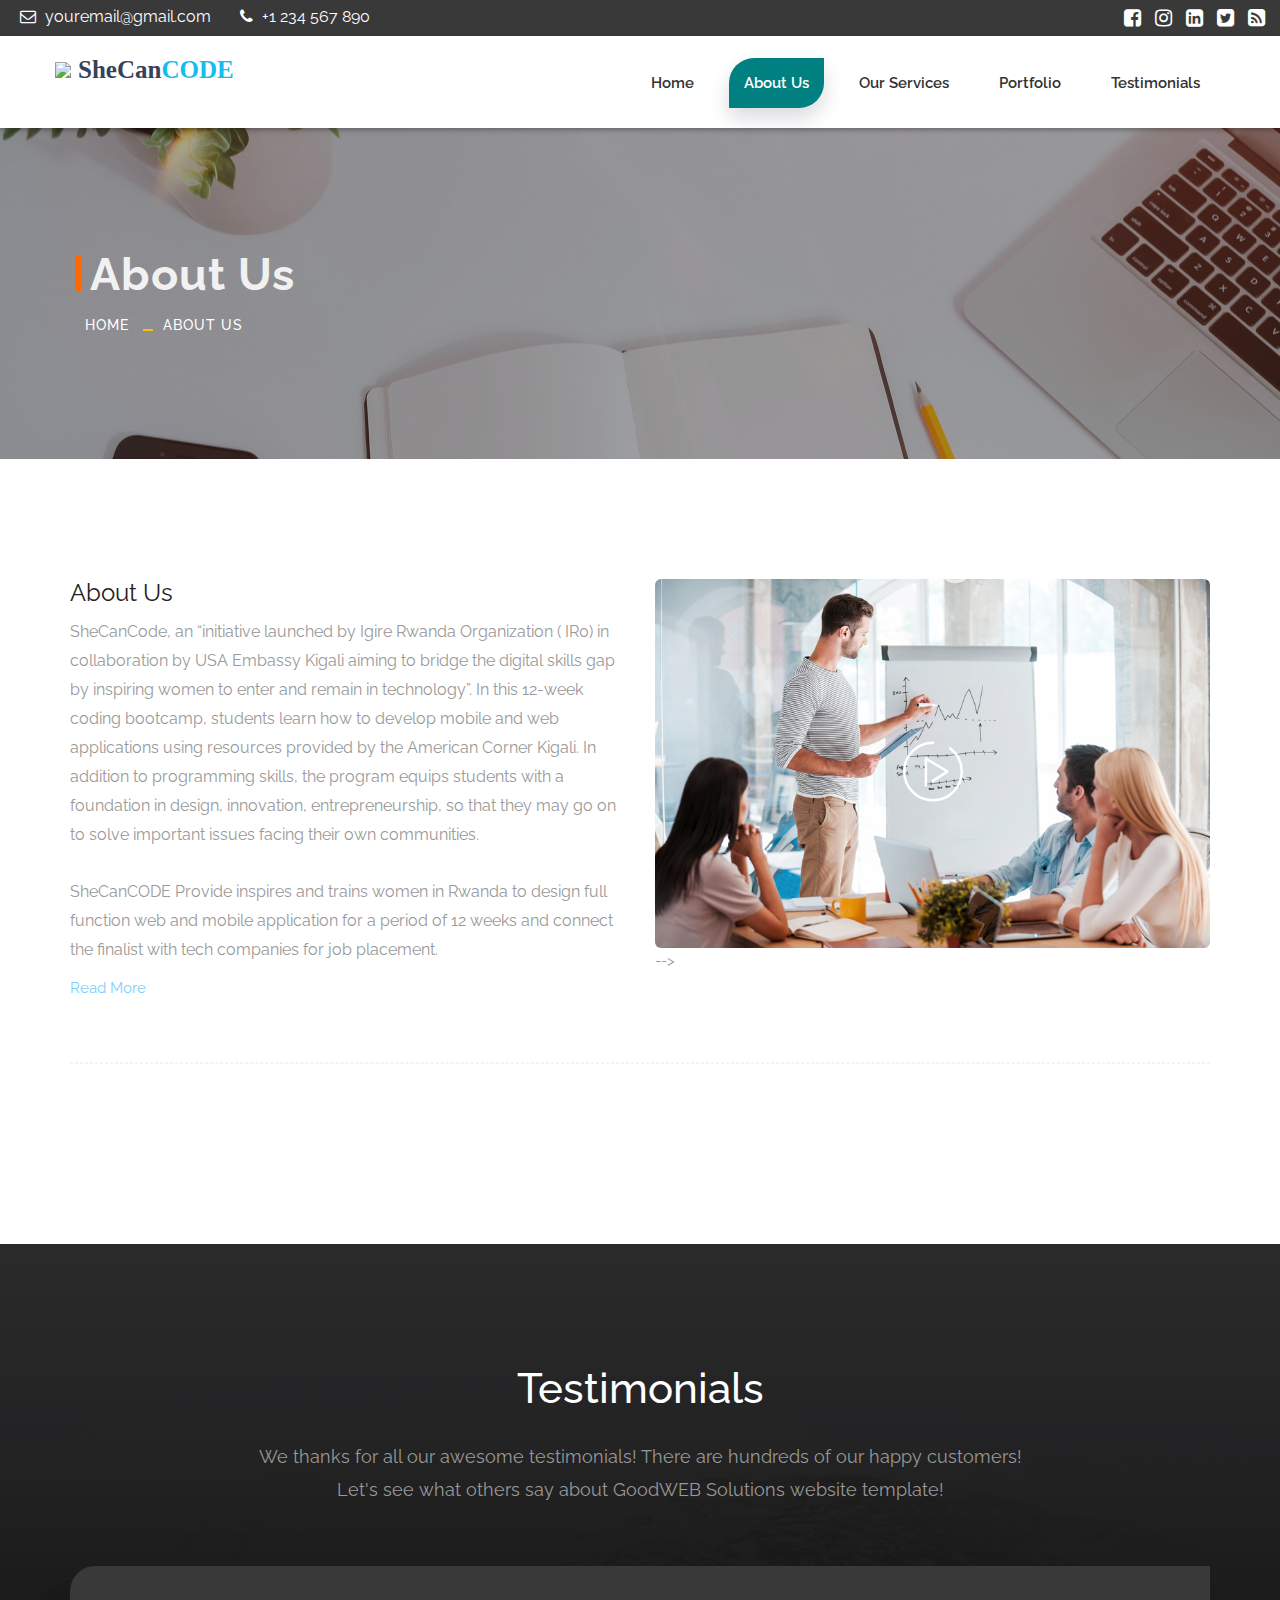
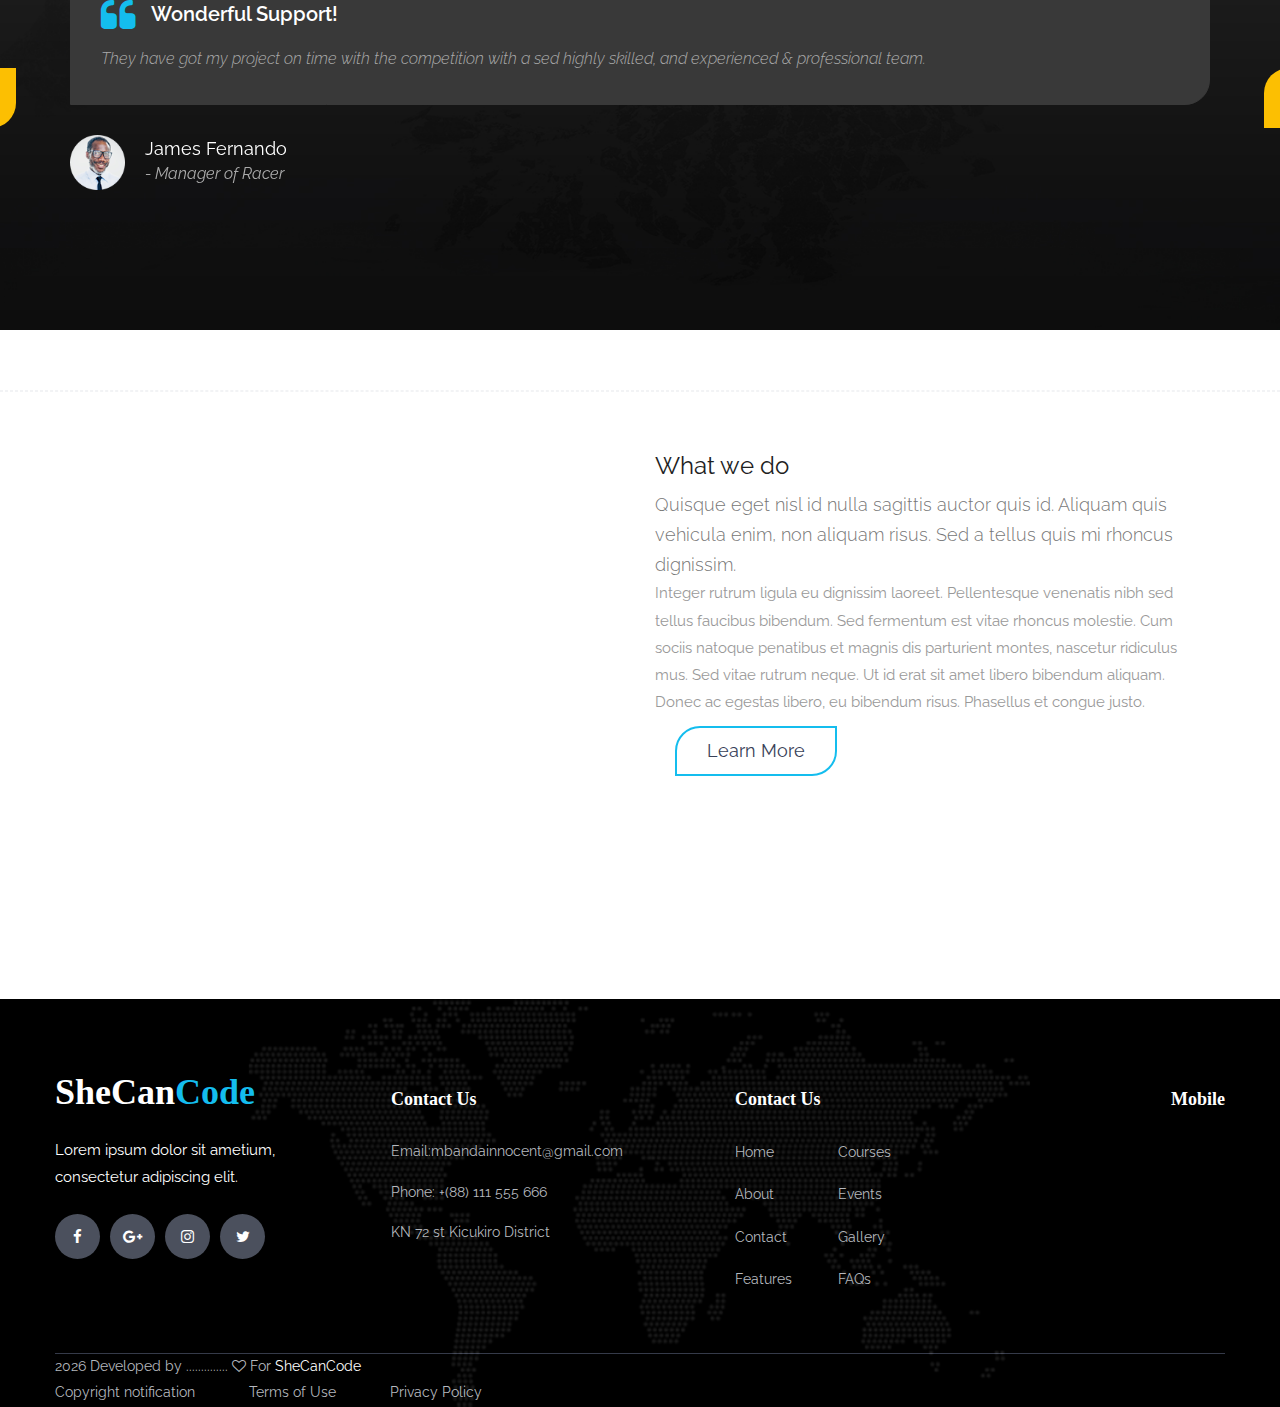
==== about-us.html @ 2193f079 "index about" ====
<!DOCTYPE html>
<html lang="en">

    <!-- Basic -->
    <meta charset="utf-8">
    <meta http-equiv="X-UA-Compatible" content="IE=edge">   
   
    <!-- Mobile Metas -->
    <meta name="viewport" content="width=device-width, minimum-scale=1.0, maximum-scale=1.0, user-scalable=no">
 
     <!-- Site Metas -->
    <title>Shecancode</title>  
    <meta name="keywords" content="">
    <meta name="description" content="">
    <meta name="author" content="">

    <!-- Site Icons -->
    <link rel="shortcut icon" href="images/favicon.ico" type="image/x-icon" />
    <link rel="apple-touch-icon" href="images/apple-touch-icon.png">

    <!-- Bootstrap CSS -->
    <link rel="stylesheet" href="css/bootstrap.min.css">
    <!-- Site CSS -->
    <link rel="stylesheet" href="style.css">
    <!-- Responsive CSS -->
    <link rel="stylesheet" href="css/responsive.css">
    <!-- Custom CSS -->
    <link rel="stylesheet" href="css/custom.css">

    <!-- Modernizer for Portfolio -->
    <script src="js/modernizer.js"></script>

    <!--[if lt IE 9]>
      <script src="https://oss.maxcdn.com/libs/html5shiv/3.7.0/html5shiv.js"></script>
      <script src="https://oss.maxcdn.com/libs/respond.js/1.4.2/respond.min.js"></script>
    <![endif]-->

</head>
<body>

    <!-- LOADER -->
    <div id="preloader">
        <div class="loader">
			<div class="loader__bar"></div>
			<div class="loader__bar"></div>
			<div class="loader__bar"></div>
			<div class="loader__bar"></div>
			<div class="loader__bar"></div>
			<div class="loader__ball"></div>
		</div>
    </div><!-- end loader -->
    <!-- END LOADER -->
    
	<div class="top-bar">
		<div class="container-fluid">
			<div class="row">
				<div class="col-md-6 col-sm-6">
					<div class="left-top">
						<div class="email-box">
							<a href="#"><i class="fa fa-envelope-o" aria-hidden="true"></i> youremail@gmail.com</a>
						</div>
						<div class="phone-box">
							<a href="tel:1234567890"><i class="fa fa-phone" aria-hidden="true"></i> +1 234 567 890</a>
						</div>
					</div>
				</div>
				<div class="col-md-6 col-sm-6">
					<div class="right-top">
						<div class="social-box">
							<ul>
								<li><a href="#"><i class="fa fa-facebook-square" aria-hidden="true"></i></a></li>
								<li><a href="#"><i class="fa fa-instagram" aria-hidden="true"></i></a></li>
								<li><a href="#"><i class="fa fa-linkedin-square" aria-hidden="true"></i></a></li>
								<li><a href="#"><i class="fa fa-twitter-square" aria-hidden="true"></i></a></li>
								<li><a href="#"><i class="fa fa-rss-square" aria-hidden="true"></i></a></li>
							<ul>
						</div>
					</div>
				</div>
			</div>
		</div>
	</div>
    <header class="header header_style_01">
        <nav class="megamenu navbar navbar-default">
            <div class="container-fluid">
                <div class="navbar-header">
                    <button type="button" class="navbar-toggle collapsed" data-toggle="collapse" data-target="#navbar" aria-expanded="false" aria-controls="navbar">
                        <span class="sr-only">Toggle navigation</span>
                        <span class="icon-bar"></span>
                        <span class="icon-bar"></span>
                        <span class="icon-bar"></span>
                    </button>
                    <div class="logo_container">
                        <img src="uploads/logos1.png" style="width:17%;">
                        <a href="#">
                            <div class="logo_text">SheCan<span>CODE</span></div>
                        </a>
                    </div>
                </div>
                <div id="navbar" class="navbar-collapse collapse">
                    <ul class="nav navbar-nav navbar-right">
                        <li><a href="index.html">Home</a></li>
                        <li><a class="active" href="about-us.html">About us</a></li>
                        <li><a href="services.html">Our Services</a></li>
                        <li><a href="portfolio.html">Portfolio</a></li>
                        <!-- <li><a href="features.html">Features</a></li> -->
                        <li><a href="testimonials.html">Testimonials</a></li>
                        <!-- <li><a href="pricing.html">Pricing</a></li> -->
						<!-- <li><a href="contact.html">Contact</a></li> -->
                    </ul>
                </div>
            </div>
        </nav>
    </header>

   	<div class="banner-area banner-bg-1">
		<div class="container">
			<div class="row">
				<div class="col-md-12">
					<div class="banner">
						<h2>About Us</h2>
						<ul class="page-title-link">
							<li><a href="#">Home</a></li>
							<li><a href="#">About Us</a></li>
						</ul>
					</div>
				</div>
			</div>
		</div>
    </div>
    <!-- <div class="container-fluid">
        <div class="row">

            <div class="col-md-6"></div>
            <p class="about0" style="font-size: 16px; font-style:arials;">
                SheCanCode, an “initiative launched by Igire Rwanda Organization ( IR0) in collaboration by USA Embassy Kigali aiming to bridge the digital skills gap by inspiring women to enter and remain in technology”. In this 12-week coding bootcamp, 
                students learn how to develop mobile and web applications using resources provided by the American Corner Kigali. In addition to programming skills, the program equips students with a foundation in design, innovation, entrepreneurship, so that they may go on to solve important issues facing their own communities.

                <br><br>
                SheCanCODE Provide inspires and trains women in Rwanda to design full function web and mobile application for a period of 12 weeks and connect the finalist with tech companies for job placement. 
                
                IRO is also working with the US Embassy to promote STEM course participation among young girls in Rwandan high schools. By hosting coding workshops at schools across the country and bringing in successful SheCanCode alumni to share their testimonies, the organization hopes to inspire future generations of Rwandan women to position themselves at the forefront of the ever-growing innovation sector.</p>
        </div>
    </div> -->

    <div id="about" class="section wb">
        <div class="container">
            <div class="row">
                <div class="col-md-6">
                    <div class="message-boxe">
                        <h1>About Us</h1>
                        <!-- <h2>Welcome to GoodWEB Solutions</h2> -->
                        <!-- <p class="lead">Quisque eget nisl id nulla sagittis auctor quis id. Aliquam quis vehicula enim, non aliquam risus. Sed a tellus quis mi rhoncus dignissim.</p> -->

                        <p style="font-size: 16px; font-style:arials;">
                            SheCanCode, an “initiative launched by Igire Rwanda Organization ( IR0) in collaboration by USA Embassy Kigali aiming to bridge the digital skills gap by inspiring women to enter and remain in technology”. In this 12-week coding bootcamp, 
                            students learn how to develop mobile and web applications using resources provided by the American Corner Kigali. In addition to programming skills, the program equips students with a foundation in design, innovation, entrepreneurship, so that they may go on to solve important issues facing their own communities.
            
                            <br><br>
                            SheCanCODE Provide inspires and trains women in Rwanda to design full function web and mobile application for a period of 12 weeks and connect the finalist with tech companies for job placement. 
                            <details>
                            IRO is also working with the US Embassy to promote STEM course participation among young girls in Rwandan high schools. By hosting coding workshops at schools across the country and bringing in successful SheCanCode alumni to share their testimonies, the organization hopes to inspire future generations
                             of Rwandan women to position themselves at the forefront of the ever-growing innovation sector.</p>
                        <a href="#services" class="btn btn-light btn-radius btn-brd grd1">Learn More</a>
                        <summary style="color:#7fcdff;"> Read More</summary>
                            </details>
                    </div><!-- end messagebox -->
                </div><!-- end col -->

                <div class="col-md-6">
                    <div class="post-media wow fadeIn">
                         <img src="uploads/about_01.jpg" alt="" class="img-responsive img-rounded">

                        <a href="https://www.youtube.com/watch?v=aoiI6p1XxW0" data-rel="prettyPhoto[gal]" class="playbutton"><i class="flaticon-play-button"></i></a> -->
                    </div><!-- end media -->
                </div><!-- end col -->
            </div><!-- end row -->

            <hr class="hr1"> 

           
        </div><!-- end container -->
    </div><!-- end section -->

    <div id="testimonials" class="parallax section db parallax-off" style="background-image:url('uploads/parallax_03.jpg');">
        <div class="container">
            <div class="section-title text-center">
                <h3>Testimonials</h3>
                <p class="lead">We thanks for all our awesome testimonials! There are hundreds of our happy customers! <br>Let's see what others say about GoodWEB Solutions website template!</p>
            </div><!-- end title -->

            <div class="row">
                <div class="col-md-12 col-sm-12">
                    <div class="testi-carousel owl-carousel owl-theme">
                        <div class="testimonial clearfix">
                            <div class="desc">
                                <h3><i class="fa fa-quote-left"></i> Wonderful Support!</h3>
                                <p class="lead">They have got my project on time with the competition with a sed highly skilled, and experienced & professional team.</p>
                            </div>
                            <div class="testi-meta">
                                <img src="uploads/testi_01.png" alt="" class="img-responsive alignleft">
                                <h4>James Fernando <small>- Manager of Racer</small></h4>
                            </div>
                            <!-- end testi-meta -->
                        </div>
                        <!-- end testimonial -->

                        <div class="testimonial clearfix">
                            <div class="desc">
                                <h3><i class="fa fa-quote-left"></i> Awesome Services!</h3>
                                <p class="lead">Explain to you how all this mistaken idea of denouncing pleasure and praising pain was born and I will give you completed.</p>
                            </div>
                            <div class="testi-meta">
                                <img src="uploads/testi_02.png" alt="" class="img-responsive alignleft">
                                <h4>Jacques Philips <small>- Designer</small></h4>
                            </div>
                            <!-- end testi-meta -->
                        </div>
                        <!-- end testimonial -->

                        <div class="testimonial clearfix">
                            <div class="desc">
                                <h3><i class="fa fa-quote-left"></i> Great & Talented Team!</h3>
                                <p class="lead">The master-builder of human happines no one rejects, dislikes avoids pleasure itself, because it is very pursue pleasure. </p>
                            </div>
                            <div class="testi-meta">
                                <img src="uploads/testi_03.png" alt="" class="img-responsive alignleft">
                                <h4>Venanda Mercy <small>- Newyork City</small></h4>
                            </div>
                            <!-- end testi-meta -->
                        </div>
                        <!-- end testimonial -->
                        <div class="testimonial clearfix">
                            <div class="desc">
                                <h3><i class="fa fa-quote-left"></i> Wonderful Support!</h3>
                                <p class="lead">
                                    They have got my project on time with the competition with a sed highly skilled, and experienced & professional team.
                                </p>
                            </div>
                            <div class="testi-meta">
                                <img src="uploads/testi_01.png" alt="" class="img-responsive alignleft">
                                <h4>James Fernando <small>- Manager of Racer</small></h4>
                            </div>
                            <!-- end testi-meta -->
                        </div>
                        <!-- end testimonial -->

                        <div class="testimonial clearfix">
                            <div class="desc">
                                <h3><i class="fa fa-quote-left"></i> Awesome Services!</h3>
                                <p class="lead">Explain to you how all this mistaken idea of denouncing pleasure and praising pain was born and I will give you completed.</p>
                            </div>
                            <div class="testi-meta">
                                <img src="uploads/testi_02.png" alt="" class="img-responsive alignleft">
                                <h4>Jacques Philips <small>- Designer</small></h4>
                            </div>
                            <!-- end testi-meta -->
                        </div>
                        <!-- end testimonial -->

                        <div class="testimonial clearfix">
                            <div class="desc">
                                <h3><i class="fa fa-quote-left"></i> Great & Talented Team!</h3>
                                <p class="lead">The master-builder of human happines no one rejects, dislikes avoids pleasure itself, because it is very pursue pleasure. </p>
                            </div>
                            <div class="testi-meta">
                                <img src="uploads/testi_03.png" alt="" class="img-responsive alignleft">
                                <h4>Venanda Mercy <small>- Newyork City</small></h4>
                            </div>
                            <!-- end testi-meta -->
                        </div><!-- end testimonial -->
                    </div><!-- end carousel -->
                </div><!-- end col -->
            </div><!-- end row -->
            </div>
            </div>

            <hr class="hr1">

        <div class="container">
          <div class="row">
				<div class="col-md-6">
                    <div class="post-media wow fadeIn">
                        <div class="post-media wow fadeIn">
                            <img src="uploads/about_02.jpg" alt="" class="img-responsive img-rounded"> 
   
                           <a href="https://www.youtube.com/watch?v=6BC5rxDbsU4" data-rel="prettyPhoto[gal]" class="playbutton"><i class="flaticon-play-button"></i></a> -->
                       </div>

                        <!-- <img src="uploads/about_02.jpg" alt="" class="img-responsive img-rounded"> -->
                        <!-- https://www.youtube.com/watch?v=6BC5rxDbsU4 -->
                    </div>
                </div>
				
                <div class="col-md-6">
                    <div class="message-boxe">
                        <h1>What we do</h1>
                        <!-- <h2>We Are GoodWEB Solutions</h2> -->
                        <p class="lead">Quisque eget nisl id nulla sagittis auctor quis id. Aliquam quis vehicula enim, non aliquam risus. Sed a tellus quis mi rhoncus dignissim.</p>

                        <p> Integer rutrum ligula eu dignissim laoreet. Pellentesque venenatis nibh sed tellus faucibus bibendum. Sed fermentum est vitae rhoncus molestie. Cum sociis natoque penatibus et magnis dis parturient montes, nascetur ridiculus mus. Sed vitae rutrum neque. Ut id erat sit amet libero bibendum aliquam. Donec ac egestas libero, eu bibendum risus. Phasellus et congue justo. </p>

                        <a href="#services" class="btn btn-light btn-radius btn-brd grd1">Learn More</a>
                    </div>
                </div>
            </div> 
            
        </div>
        <div class="container">
            <div class="row logos"style="margin-top:50px">
                <!-- <h1 class="section_title " style="color:#1e2435"> PARTNERS.</h1> -->

                <div class="col-md-2 col-sm-2 col-xs-6 wow fadeInUp">
                    <a href="#"><img src="uploads/dot.png" alt="" class="img-repsonsive"></a>
                </div>
                <div class="col-md-2 col-sm-2 col-xs-6 wow fadeInUp">
                    <a href="#"><img src="uploads/logo2.jpg" alt="" class="img-repsonsive"></a>
                </div>
                <div class="col-md-2 col-sm-2 col-xs-6 wow fadeInUp">
                    <a href="#"><img src="uploads/dot.png" alt="" class="img-repsonsive"></a>
                </div>
                <div class="col-md-2 col-sm-2 col-xs-6 wow fadeInUp">
                    <a href="#"><img src="uploads/logo3.jpg" alt="" class="img-repsonsive"></a>
                </div>
                <div class="col-md-2 col-sm-2 col-xs-6 wow fadeInUp">
                    <a href="#"><img src="uploads/progate.png" alt="" class="img-repsonsive"></a>
                </div>
                <div class="col-md-2 col-sm-2 col-xs-6 wow fadeInUp">
                    <a href="#"><img src="uploads/logo2.jpg" alt="" class="img-repsonsive"></a>
                </div>
            </div><!-- end row -->

        </div><!-- end container -->
        <footer class="footer" style="margin-top: 100px;">
			<div class="footer_background" style="background-image:url(images/footer_background.png)"></div>
			<div class="container">
				<div class="row footer_row">
					<div class="col">
						<div class="footer_content">
							<div class="row">

								<div class="col-lg-3 footer_col">

									<!-- Footer About -->
									<div class="footer_section footer_about">
										<div class="footer_logo_container">
											<a href="#">
												<div class="footer_logo_text">SheCan<span>Code</span></div>
											</a>
										</div>
										<div class="footer_about_text">
											<p>Lorem ipsum dolor sit ametium, consectetur adipiscing elit.</p>
										</div>
										<div class="footer_social">
											<ul>
												<li><a
														href="https://www.facebook.com/igirerwandaorganization/?ref=search&__tn__=%2Cd%2CP-R&eid=ARDYQSIfczmFwNEChAVIWIdH8JSgM2AXMUCu7yIfHuUaQ0C_Xfjzl_kJ_SwrJdVxtqhw7_qYaeLAg85C"><i
															class="fa fa-facebook" aria-hidden="true"></i></a></li>
												<li><a href="#"><i class="fa fa-google-plus" aria-hidden="true"></i></a>
												</li>
												<li><a href="#"><i class="fa fa-instagram" aria-hidden="true"></i></a>
												</li>
												<li><a href="  https://twitter.com/ShecancodeRW "><i
															class="fa fa-twitter" aria-hidden="true"></i></a>
												</li>
											</ul>
										</div>
									</div>

								</div>

								<div class="col-lg-3 footer_col">

									<!-- Footer Contact -->
									<div class="footer_section footer_contact">
										<div class="footer_title">Contact Us</div>
										<div class="footer_contact_info">
											<ul>
												<li>Email:mbandainnocent@gmail.com</li>
												<li>Phone: +(88) 111 555 666</li>
												<li> KN 72 st Kicukiro District</li>
											</ul>
										</div>
									</div>

								</div>

								<div class="col-lg-3 footer_col">

									<!-- Footer links -->
									<div class="footer_section footer_links">
										<div class="footer_title">Contact Us</div>
										<div class="footer_links_container">
											<ul>
												<li><a href="index.html">Home</a></li>
												<li><a href="about.html">About</a></li>
												<li><a href="contact.html">Contact</a></li>
												<li><a href="#">Features</a></li>
												<li><a href="courses.html">Courses</a></li>
												<li><a href="#">Events</a></li>
												<li><a href="#">Gallery</a></li>
												<li><a href="#">FAQs</a></li>
											</ul>
										</div>
									</div>

								</div>

								<div class="col-lg-3 footer_col clearfix">

									<!-- Footer links -->
									<div class="footer_section footer_mobile">
										<div class="footer_title">Mobile</div>
										<div class="footer_mobile_content">
											<div class="footer_image"><a href="#"><img src="images/mobile_1.png"
														alt=""></a>
											</div>
											<div class="footer_image"><a href="#"><img src="images/mobile_2.png"
														alt=""></a>
											</div>
										</div>
									</div>

								</div>

							</div>
						</div>
					</div>
				</div>

				<div class="row copyright_row">
					<div class="col">
						<div class="copyright d-flex flex-lg-row flex-column align-items-center justify-content-start">
							<div class="cr_text">
								<!-- Link back to Colorlib can't be removed. Template is licensed under CC BY 3.0. -->
								<script>document.write(new Date().getFullYear());</script> Developed by ..............
								<i class="fa fa-heart-o" aria-hidden="true"></i> For <a href="" target="_blank">
									SheCanCode</a>
								<!-- Link back to Colorlib can't be removed. Template is licensed under CC BY 3.0. -->
							</div>
							<div class="ml-lg-auto cr_links">
								<ul class="cr_list">
									<li><a href="#">Copyright notification</a></li>
									<li><a href="#">Terms of Use</a></li>
									<li><a href="#">Privacy Policy</a></li>
								</ul>
							</div>
						</div>
					</div>
				</div>
			</div>
		</footer>
    <!-- ALL JS FILES -->
    <script src="js/all.js"></script>
    <!-- ALL PLUGINS -->
    <script src="js/custom.js"></script>
    <script src="js/portfolio.js"></script>
    <script src="js/hoverdir.js"></script>    

</body>
</html>
---- style.css ----
/*------------------------------------------------------------------
    Version: 1.0
-------------------------------------------------------------------*/


/*------------------------------------------------------------------
    [Table of contents]

    1. IMPORT FONTS
    2. IMPORT FILES
    3. SKELETON
    4. WP CORE
    5. HEADER
    6. SECTIONS
    7. SECTIONS
    8. PORTFOLIO
    9. TESTIMONIALS
    10. PRICING TABLES
    11. ICON BOXES
    12. MESSAGE BOXES
    13. FEATURES
    14. CONTACT
    15. FOOTER
    16. MISC
    17. BUTTONS
-------------------------------------------------------------------*/


/*------------------------------------------------------------------
    IMPORT FONTS
-------------------------------------------------------------------*/

@import url('https://fonts.googleapis.com/css?family=Raleway:100,200,300,400,500,600,700,900');

/*------------------------------------------------------------------
    IMPORT FILES
-------------------------------------------------------------------*/

@import url(css/animate.css);
@import url(css/flaticon.css);
@import url(css/icomoon.css);
@import url(css/prettyPhoto.css);
@import url(css/owl.carousel.css);
@import url(css/font-awesome.min.css);

/*------------------------------------------------------------------
    SKELETON
-------------------------------------------------------------------*/
video {
    width:505px;
    height:560px; 
    background:transparent url('./uploads/about_01.jpg') no-repeat 0 0;
    -webkit-background-size:cover;
    -moz-background-size:cover;
    -o-background-size:cover;
    background-size:cover;
 }
.logo,
.logo_text
{
	display: inline-block;
}
.logo
{
	/* width: 40px; */
	/* height: 40px; */
	-webkit-transition: all 200ms ease;
	-moz-transition: all 200ms ease;
	-ms-transition: all 200ms ease;
	-o-transition: all 200ms ease;
	transition: all 200ms ease;
}
.logo img
{
	max-width: 100%;
}
.logo_text
{
	font-family: 'Roboto Slab', serif;
	font-size: 25px;
	font-weight: 700;
	line-height: 0.75;
	color: #384158;
	vertical-align: middle;
	margin-left:3px;
	
}
.logo_text span
{
	color: #14bdee;
}
body {
    color: #999;
    font-size: 15px;
    font-family: 'Raleway', sans-serif;
    line-height: 1.80857;
}

body.demos .section {
    background: url(images/bg.png) repeat top center #f2f3f5;
}

body.demos .section-title img {
    max-width: 280px;
    display: block;
    margin: 10px auto;
}

body.demos .service-widget h3 {
    border-bottom: 1px solid #ededed;
    font-size: 18px;
    padding: 20px 0;
    background-color: #ffffff;
}

body.demos .service-widget {
    margin: 0 0 30px;
    padding: 30px;
    background-color: #fff
}

body.demos .container-fluid {
    max-width: 1080px
}

a {
    color: #1f1f1f;
    text-decoration: none !important;
    outline: none !important;
    -webkit-transition: all .3s ease-in-out;
    -moz-transition: all .3s ease-in-out;
    -ms-transition: all .3s ease-in-out;
    -o-transition: all .3s ease-in-out;
    transition: all .3s ease-in-out;
}

h1,
h2,
h3,
h4,
h5,
h6 {
    letter-spacing: 0;
    font-weight: normal;
    position: relative;
    padding: 0 0 10px 0;
    font-weight: normal;
    line-height: 120% !important;
    color: #1f1f1f;
    margin: 0
}

h1 {
    font-size: 24px
}

h2 {
    font-size: 22px
}

h3 {
    font-size: 18px
}

h4 {
    font-size: 16px
}

h5 {
    font-size: 14px
}

h6 {
    font-size: 13px
}

h1 a,
h2 a,
h3 a,
h4 a,
h5 a,
h6 a {
    color: #212121;
    text-decoration: none!important;
    opacity: 1
}

h1 a:hover,
h2 a:hover,
h3 a:hover,
h4 a:hover,
h5 a:hover,
h6 a:hover {
    opacity: .8
}

a {
    color: #1f1f1f;
    text-decoration: none;
    outline: none;
}

a,
.btn {
    text-decoration: none !important;
    outline: none !important;
    -webkit-transition: all .3s ease-in-out;
    -moz-transition: all .3s ease-in-out;
    -ms-transition: all .3s ease-in-out;
    -o-transition: all .3s ease-in-out;
    transition: all .3s ease-in-out;
}

.btn-custom {
    margin-top: 20px;
    background-color: transparent !important;
    border: 2px solid #ddd;
    padding: 12px 40px;
    font-size: 16px;
}

.lead {
    font-size: 18px;
    line-height: 30px;
    color: #767676;
    margin: 0;
    padding: 0;
}

blockquote {
    margin: 20px 0 20px;
    padding: 30px;
}

ul, li, ol{
	margin: 0px;
	padding: 0px;
	list-style: none;
}

/*------------------------------------------------------------------
    WP CORE
-------------------------------------------------------------------*/

.first {
    clear: both
}

.last {
    margin-right: 0
}

.alignnone {
    margin: 5px 20px 20px 0;
}

.aligncenter,
div.aligncenter {
    display: block;
    margin: 5px auto 5px auto;
}

.alignright {
    float: right;
    margin: 10px 0 20px 20px;
}

.alignleft {
    float: left;
    margin: 10px 20px 20px 0;
}

a img.alignright {
    float: right;
    margin: 10px 0 20px 20px;
}

a img.alignnone {
    margin: 10px 20px 20px 0;
}

a img.alignleft {
    float: left;
    margin: 10px 20px 20px 0;
}

a img.aligncenter {
    display: block;
    margin-left: auto;
    margin-right: auto
}

.wp-caption {
    background: #fff;
    border: 1px solid #f0f0f0;
    max-width: 96%;
    /* Image does not overflow the content area */
    padding: 5px 3px 10px;
    text-align: center;
}

.wp-caption.alignnone {
    margin: 5px 20px 20px 0;
}

.wp-caption.alignleft {
    margin: 5px 20px 20px 0;
}

.wp-caption.alignright {
    margin: 5px 0 20px 20px;
}

.wp-caption img {
    border: 0 none;
    height: auto;
    margin: 0;
    max-width: 98.5%;
    padding: 0;
    width: auto;
}

.wp-caption p.wp-caption-text {
    font-size: 11px;
    line-height: 17px;
    margin: 0;
    padding: 0 4px 5px;
}


/* Text meant only for screen readers. */

.screen-reader-text {
    clip: rect(1px, 1px, 1px, 1px);
    position: absolute !important;
    height: 1px;
    width: 1px;
    overflow: hidden;
}

.screen-reader-text:focus {
    background-color: #f1f1f1;
    border-radius: 3px;
    box-shadow: 0 0 2px 2px rgba(0, 0, 0, 0.6);
    clip: auto !important;
    color: #21759b;
    display: block;
    font-size: 14px;
    font-size: 0.875rem;
    font-weight: bold;
    height: auto;
    left: 5px;
    line-height: normal;
    padding: 15px 23px 14px;
    text-decoration: none;
    top: 5px;
    width: auto;
    z-index: 100000;
    /* Above WP toolbar. */
}

/*------------------------------------------------------------------
    Top head
-------------------------------------------------------------------*/

.top-bar{
	background: #393939;
}
.left-top{
	padding: 3px 0px; 
}
.email-box{
	display: inline-block;
	margin-right: 20px;
}
.email-box a{
	color: #ffffff;
	font-size: 16px;
}
.email-box a:hover{
	color: #fd6802;
}
.email-box a i{
	padding: 0px 5px;
}
.phone-box{
	display: inline-block;
}

.phone-box a{
	color: #ffffff;
	font-size: 16px;
}
.phone-box a:hover{
	color: #fd6802;
}
.phone-box a i{
	padding: 0px 5px;
}

.social-box{
	float: right;
}

.social-box ul li{
	display: inline-block;
	padding-left: 10px;
}

.social-box ul li a{
	color: #ffffff;
	font-size: 20px;
}
.social-box ul li a:hover{
	color: #fd6802;
}


/*------------------------------------------------------------------
    HEADER
-------------------------------------------------------------------*/

.megamenu .nav,
.megamenu .collapse,
.megamenu .dropup,
.megamenu .dropdown {
    position: static;
}

.megamenu .container-fluid {
    position: relative;
}

.megamenu .dropdown-menu {
    left: auto;
}

.megamenu .megamenu-content {
    padding: 20px 30px;
}

.megamenu .dropdown.megamenu-fw .dropdown-menu {
    left: 0;
    right: 0;
}

.megamenu .list-unstyled {
    min-width: 200px;
}

.header_style_01 {
    background-color: rgba(255, 255, 255);
    display: block;
    left: 0;
    padding: 20px 40px !important;
    position: relative;
    right: 0;
    top: 0;
    width: 100%;
	-webkit-box-shadow: 0px 2px 5px 0px rgba(0,0,0,0.30);
	-moz-box-shadow: 0px 2px 5px 0px rgba(0,0,0,0.30);
	box-shadow: 0px 2px 5px 0px rgba(0,0,0,0.30);
    z-index: 111;
}

.header_style_01 .navbar-default {
    background-color: transparent;
    border: 0;
	border-radius: 0px;
}

.header_style_01 .navbar,
.header_style_01 .navbar-nav,
.header_style_01 .navbar-default,
.header_style_01 .nav {
    margin-bottom: 0 !important;
}

.header_style_01 .navbar-brand {
    padding: 2px 15px 0 15px;
	height: auto;
}

.header_style_01 .navbar-default .navbar-nav > li > a {
    border-radius: 0;
    color: #ffffff;
    font-size: 15px;
    font-style: normal;
    font-weight: 600;
    text-transform: capitalize;
    background-color: transparent;
}

.header_style_01 .navbar-default .navbar-nav > li a {
	color: #333333;
	padding: 15px 15px;
}

.header_style_01 .navbar-default .navbar-nav > li a.active{
	color: #ffffff;
	box-shadow: 0 10px 20px 0 rgba(5, 16, 44, .15);
	border-radius: 25px 0px 25px 0px;
	background:teal;
}

.header_style_01 .navbar-default .navbar-nav > li:hover a,
.header_style_01 .navbar-default .navbar-nav > li:focus a {
    color: #ffffff;
	box-shadow: 0 10px 20px 0 rgba(5, 16, 44, .15);
	border-radius: 25px 0px 25px 0px;
	background:  #14bdee;
}

.header_style_01 .navbar-right > li {
    margin-top: 2px;
    -webkit-transition: all .3s ease-in-out;
    -moz-transition: all .3s ease-in-out;
    -ms-transition: all .3s ease-in-out;
    -o-transition: all .3s ease-in-out;
    transition: all .3s ease-in-out;
}

.header_style_01 .navbar-right > li > a {
    padding-bottom: 10px;
    padding-top: 10px;
    padding-left: -300px;
}

li.social-links {
    margin: 0 8px;
}

li.social-links a {
    padding: 13px 0 !important;
}

.navbar-nav li {
    position: relative;
	margin: 0px 10px;
}

.navbar-nav span {
    font-size: 24px;
    position: absolute;
    right: 2px;
    top: 13px;
}

/*------------------------------------------------------------------
    Banner Slider
-------------------------------------------------------------------*/

.slider-bg-one {
    background-image: url("uploads/she4.jpg");
    background-position: center center;
    background-repeat: no-repeat;
    background-size: cover;
}

.slider-bg-two {
    background-image: url("uploads/yvo.jpg");
    background-position: center center;
    background-repeat: no-repeat;
    background-size: cover;
}

.slider-bg-three {
    background-image: url("uploads/programming1.jpeg");
    background-position: center center;
    background-repeat: no-repeat;
    background-size: cover;
}

.slider-content-area {
    height: 100vh;
    position: relative;
}

.home-one-slider-otem .slider-content-area {
    height: 650px;
    position: relative;
}

.slide-text {
    position: absolute;
    top: 50%;
    transform: translateY(-50%);
    width: 100%;
    z-index: 1;
}

.slide-text h1 {
    color: #fff;
    font-size: 70px;
    font-weight: 700;
    text-transform: capitalize;
	text-shadow: 0px 4px 3px rgba(0,0,0,0.1),
             0px 8px 10px rgba(0,0,0,0.1),
             0px 18px 3px rgba(0,0,0,0.1);
}

.slide-text h1 span{
    /* color: #fd6802; */
    color: #14bdee;
}

.slide-text h2 {
    color: #fff;
    font-size: 22px;
    letter-spacing: 1px;
    margin-bottom: 20px;
	text-shadow: 0px 4px 3px rgba(0,0,0,0.4),
             0px 8px 13px rgba(0,0,0,0.1),
             0px 18px 23px rgba(0,0,0,0.1);
}


.slider-wrapper .owl-nav .owl-prev, .slider-wrapper .owl-nav .owl-next {
    background: #393939;
    height: 60px;
    top: 50%;
    transform: translateY(-50%);
    transition: all 0.4s ease-in-out 0s;
    width: 60px;
	border-radius: 25px 0px 25px 0px;
}

.slider-wrapper .owl-nav .owl-prev:hover, .slider-wrapper .owl-nav .owl-next:hover {
	background: #14bdee;
}

.slider-wrapper .owl-nav .owl-prev {
    margin-left: 0%;
	left: 0px;
	position: absolute;
}

.slider-wrapper .owl-nav .owl-prev i{
	position: absolute;
	left: 0px;
	right: 0;
	width: auto;
	height: auto;
	background: none;
	color: #ffffff;
}

.slider-wrapper .owl-nav .owl-next {
    margin-right: 0%;
    right: 0;
	position: absolute;
}

.slider-wrapper .owl-nav .owl-next i{
	position: absolute;
	right: 0;
	left: 0px;
	width: auto;
	height: auto;
	background: none;
	color: #ffffff;
}

.home-one-slider-otem::before{
	content: "";
	position: absolute;
    background: rgba(0,0,0, 0.8);
    opacity: 0.6;
	width: 100%;
	height: 100%;
	top: 0%;
	left: 100%;
	z-index: 1
}


/*------------------------------------------------------------------
    SECTIONS
-------------------------------------------------------------------*/

.parallax {
    background-attachment: fixed;
    background-size: cover;
    height: 100%;
    padding: 150px 0;
    position: relative;
    width: 100%;
}

.parallax.parallax-off {
    background-attachment: scroll !important;
    display: block;
    height: 100%;
    min-height: 100%;
    overflow: hidden;
    position: relative;
    background-position: center center;
    vertical-align: sub;
    width: 100%;
    z-index: 2;
}

.no-scroll-xy {
    overflow: hidden !important;
    -webkit-transition: all .4s ease-in-out;
    -moz-transition: all .4s ease-in-out;
    -ms-transition: all .4s ease-in-out;
    -o-transition: all .4s ease-in-out;
    transition: all .4s ease-in-out;
}

.section {
    display: block;
    position: relative;
    overflow: hidden;
    padding: 120px 0;
    
}

.noover {
    overflow: visible;
}

.noover .btn-dark {
    border: 0 !important;
}

.nopad {
    padding: 0;
}

.nopadtop {
    padding-top: 0;
}

.section.wb {
    background-color: #ffffff;
}

.section.lb {
    background-color: #f2f3f5;
}

.section.db {
    background-color: #1f1f1f;
}

.section.color1 {
    background-color: #448AFF;
}
.hidden-sm img{
    margin-top:40px;
    height: 600px;
    background-color: black;
    /* transform: rotate(15deg); */
    

}

.first-section {
    display: block;
    position: relative;
    overflow: hidden;
    padding: 16em 0 13em;
}

.first-section h2 {
    color: #ffffff;
    font-size: 68px;
    font-weight: 300;
    text-transform: capitalize;
    display: block;
    margin: 0;
    padding: 0 0 30px;
    position: relative;
}

.first-section .lead {
    font-size: 21px;
    font-weight: 300;
    padding: 0 0 40px;
    margin: 0;
    line-height: inherit;
    color: #ffffff;
}

.macbookright {
    width: 980px;
    position: absolute;
    right: -15%;
    bottom: -6%;
}

.section-title {
    display: block;
    position: relative;
    margin-bottom: 60px;
}

.section-title p {
    color: #999;
    font-weight: 400;
    font-size: 18px;
    line-height: 33px;
    margin: 0;
}

.section-title h3 {
    font-size: 42px;
    font-weight: 500;
    line-height: 62px;
    margin: 0 0 25px;
    padding: 0;
    text-transform: none;
}

.section.colorsection p,
.section.colorsection h3,
.section.db h3 {
    color: #ffffff;
}

.service-widget{
	background: #ffffff;
}

.section.lb .service-dit h3{

	padding: 12px 0px;
}
.service-dit{
	padding: 20px 15px;
}


/*------------------------------------------------------------------
    PORTFOLIO
-------------------------------------------------------------------*/

.item-h2,
.item-h1 {
    height: 100% !important;
    height: auto !important;
}

.isotope-item {
    z-index: 2;
    padding: 0;
}

.isotope-hidden.isotope-item {
    pointer-events: none;
    z-index: 1;
}

.isotope,
.isotope .isotope-item {
    /* change duration value to whatever you like */
    -webkit-transition-duration: 0.8s;
    -moz-transition-duration: 0.8s;
    transition-duration: 0.8s;
}

.isotope {
    -webkit-transition-property: height, width;
    -moz-transition-property: height, width;
    transition-property: height, width;
}

.isotope .isotope-item {
    -webkit-transition-property: -webkit-transform, opacity;
    -moz-transition-property: -moz-transform, opacity;
    transition-property: transform, opacity;
}

.portfolio-filter ul {
    padding: 0;
    z-index: 2;
    display: block;
    position: relative;
    margin: 0;
}

.portfolio-filter ul li {
    border-radius: 0;
    display: inline-block;
    margin: 0 5px 0 0;
    text-decoration: none;
    text-transform: uppercase;
    vertical-align: middle;
}

.portfolio-filter ul li:last-child:after {
    content: "";
}

.portfolio-filter ul li .btn-dark {
    box-shadow: none;
    background-color: transparent;
    border: 2px solid #fd6802 !important;
    color: #393939;
    font-weight: 500;
    font-size: 14px;
    padding: 15px 35px;
}

.da-thumbs {
    list-style: none;
    position: relative;
    padding: 0;
}

.da-thumbs .pitem {
    margin: 0;
    padding: 15px;
    position: relative;
}

.da-thumbs .pitem a,
.da-thumbs .pitem a img {
    display: block;
    position: relative;
}

.da-thumbs .pitem a {
    overflow: hidden;
}

.da-thumbs .pitem a div {
    position: absolute;
    background-color: rgba(0, 0, 0, 0.8);
    width: 100%;
    height: 100%;
}

.da-thumbs .pitem a div h3 {
    display: block;
    color: #ffffff;
    font-size: 20px;
    padding: 30px 15px;
    text-transform: capitalize;
    font-weight: normal;
}

.da-thumbs .pitem a div h3 small {
    display: block;
    color: #ffffff;
    margin-top: 5px;
    font-size: 13px;
    font-weight: 300;
}

.da-thumbs .pitem a div i {
    background-color: #14bdee;
    position: absolute;
    color: #ffffff !important;
    bottom: 0;
    font-size: 15px;
    z-index: 12;
    right: 0;
    width: 50px;
    height: 50px;
    line-height: 50px;
    text-align: center;
	border-radius: 25px 0px 0px 0px;
}


/*------------------------------------------------------------------
    TESTIMONIALS
-------------------------------------------------------------------*/

.logos img {
    margin: auto;
    display: block;
    text-align: center;
    width: 100%;
    /* opacity: 0.3; */
}

.logos img:hover {
    opacity: 0.5;
}
  
.desc h3 i {
    color: #14bdee;
    font-size: 37px;
    vertical-align: middle;
    margin-right: 12px;
}

.desc {
    padding: 30px;
    position: relative;
    background: #393939;
    border: 1px solid #393939;
	-webkit-border-radius: 25px 0px 25px 0px;
	-moz-border-radius: 25px 0px 25px 0px;
	border-radius: 25px 0px 25px 0px;
}

.testi-meta {
    display: block;
    margin-top: 20px;
}

.testimonial h4 {
    font-size: 18px;
    color: #ffffff;
    padding: 13px 0 0;
}

.testimonial img {
    max-width: 55px;
}

.testimonial small {
    margin-top: 7px;
    font-size: 16px;
    display: block;
}

.testimonial {
    background-color: transparent;
}

.testimonial h3 {
    padding: 0 0 10px;
    font-size: 20px;
    font-weight: 600;
}

.testimonial small,
.testimonial .lead {
    background-color: transparent;
    color: #aaa;
    display: block;
    font-size: 16px;
    font-style: italic;
    line-height: 30px;
    margin: 0;
    padding: 0;
    position: relative;
}

.testimonial p:after {
    display: none;
}


/*------------------------------------------------------------------
    PRICING TABLES
-------------------------------------------------------------------*/

.pricing-table {
    margin: 50px 0 0 0;
    background: #fff;
    box-shadow: 0 5px 14px rgba(0, 0, 0, 0.1);
}

.pricing-table i {
    width: 30px;
    color: #c2c2c2;
    display: inline-block;
    margin-right: 10px;
    padding-right: 5px;
    border-right: 1px solid #ececec;
}

.pricing-table .btn-dark {
    padding: 10px 24px;
    font-size: 15px;
}

.pricing-table strong {
    font-weight: 600;
    margin-right: 6px;
    color: #1f1f1f;
}

.pricing-table-header {
    padding: 30px 0 25px 0;
    background: #ffffff;
}

.pricing-table-header h2 {
    font-size: 31px;
    margin: 0;
    padding: 0;
    font-weight: 300;
}

.pricing-table-header h3 {
    font-size: 15px;
    font-weight: 600;
    color: #aaaaaa;
    margin-top: 10px;
    text-transform: uppercase;
}

.pricing-table-space {
    height: 10px;
}

.pricing-table-text {
    margin: 15px 30px 0 30px;
    padding: 0 10px 15px 10px;
    border-bottom: 1px solid #ececec;
    font-weight: 300;
    line-height: 30px;
    color: #c2c2c2;
    font-size: 16px;
}

.pricing-table-text p {
    font-weight: 400;
}

.pricing-table-features {
    margin: 15px 30px 0 30px;
    padding: 0 10px 15px 30px;
    border-bottom: 1px solid #ececec;
    text-align: left;
    line-height: 30px;
    font-size: 16px;
    color: #c2c2c2;
}

.pricing-table-highlighted h3,
.pricing-table-highlighted h2 {
    color: #ffffff !important;
}

.pricing-table-sign-up {
    margin-top: 25px;
    padding-bottom: 30px;
}


/* Highlighted table */

.pricing-table-highlighted {
    margin-top: 0;
}

.m130 {
    margin-top: 130px;
}

.nav-pills {
    border: 1px solid #e1e1e1;
}

.nav-pills > li {
    width: 50%;
    padding: 10px;
    float: left;
    margin: 0 !important;
}

.nav-pills > li > a {
    margin: 0!important;
    text-align: center;
    background-color: #f4f4f4;
}


/*------------------------------------------------------------------
    ICON BOXES
-------------------------------------------------------------------*/

.icon-wrapper {
    position: relative;
    cursor: pointer;
    display: block;
    z-index: 1;
}

.icon-wrapper i {
    width: 75px;
    height: 75px;
    text-align: center;
    line-height: 75px;
    font-size: 28px;
    background-color: #f2f3f5;
    color: #1f1f1f;
    margin-top: 0;
}

.small-icons.icon-wrapper:hover i,
.small-icons.icon-wrapper:hover i:hover,
.small-icons.icon-wrapper i {
    width: auto !important;
    height: auto !important;
    line-height: 1 !important;
    padding: 0 !important;
    color: #e3e3e3 !important;
    background-color: transparent !important;
    background: none !important;
    margin-right: 10px !important;
    vertical-align: middle;
    font-size: 24px !important;
}

.small-icons.icon-wrapper h3 {
    font-size: 18px;
    padding-bottom: 5px;
}

.small-icons.icon-wrapper p {
    padding: 0;
    margin: 0;
}

.icon-wrapper h3 {
    font-size: 21px;
    padding: 0 0 15px;
    margin: 0;
}

.icon-wrapper p {
    margin-bottom: 0;
    padding-left: 95px;
}

.icon-wrapper p small {
    display: block;
    color: #999;
    margin-top: 10px;
    text-transform: none;
    font-weight: 600;
    font-size: 16px;
}

.icon-wrapper p small:after {
    content: "\f105";
    font-family: FontAwesome;
    margin-left: 5px;
    font-size: 11px;
}

.effect-1 {
    display: inline-block;
    cursor: pointer;
    text-align: center;
    position: relative;
    text-decoration: none;
    z-index: 1;
}

.effect-1:after {
    pointer-events: none;
    position: absolute;
    width: 100%;
    height: 100%;
    border-radius: 50%;
    content: '';
    -webkit-box-sizing: content-box;
    -moz-box-sizing: content-box;
    box-sizing: content-box;
}

.effect-1 {
    -webkit-transition: background 0.2s, color 0.2s;
    -moz-transition: background 0.2s, color 0.2s;
    transition: background 0.2s, color 0.2s;
}

.effect-1:after {
    top: -7px;
    left: -7px;
    padding: 7px;
    box-shadow: 0 0 0 2px #fd6802;
    -webkit-transition: -webkit-transform 0.2s, opacity 0.2s;
    -webkit-transform: scale(.8);
    -moz-transition: -moz-transform 0.2s, opacity 0.2s;
    -moz-transform: scale(.8);
    -ms-transform: scale(.8);
    transition: transform 0.2s, opacity 0.2s;
    transform: scale(.8);
    opacity: 0;
}

.effect-1:hover:after {
    -webkit-transform: scale(1);
    -moz-transform: scale(1);
    -ms-transform: scale(1);
    transform: scale(1);
    opacity: 1;
}

.effect-1:after {
    -webkit-transform: scale(1.2);
    -moz-transform: scale(1.2);
    -ms-transform: scale(1.2);
    transform: scale(1.2);
}

.effect-1:hover:after {
    -webkit-transform: scale(1);
    -moz-transform: scale(1);
    -ms-transform: scale(1);
    transform: scale(1);
    opacity: 1;
}


/*------------------------------------------------------------------
    MESSAGE BOXES
-------------------------------------------------------------------*/

.service-widget h3 {
    font-size: 22px;
    color: #ffffff;
    padding: 20px 0 12px;
    margin: 0;
	font-weight: 600;
}

.service-widget h3 a,
.section.wb .service-widget h3,
.section.lb .service-widget h3 {
    color: #1f1f1f;
}

.service-widget p {
    margin-bottom: 0;
    padding-bottom: 0;
}
.message-box{
    box-shadow: 0 1px 2px rgba(0,0,0,0.07), 
    0 2px 4px rgba(0,0,0,0.07), 
    0 4px 8px rgba(0,0,0,0.07), 
    0 8px 16px rgba(0,0,0,0.07),
    0 16px 32px rgba(0,0,0,0.07), 
    0 32px 64px rgba(0,0,0,0.07);
    width:600px;
    background-color:white;
    margin-top:50px;
    margin-left: -100px;
}

.message-box h1 {
    text-transform: uppercase;
    padding-top:50px;
    padding-left: 20px;
    margin: 0 0 5px;
    font-weight: 600;
    letter-spacing: 0.5px;
    font-size: 35px;
    color: #384158
}



.message-box p {
    margin-bottom: 20px;
    margin-left: 20px;
    color: #384158;
    font-size: 20px;
    margin-right: 10px;
}

.message-box .lead {
    padding-top: 10px;
    font-size: 19px;
    font-style: italic;
    color: #999;
    padding-bottom: 0;
}

.post-media {
    position: relative;
}

.post-media img {
    width: 100%;
}

.playbutton {
    position: absolute;
    color: #ffffff !important;
    top: 40%;
    font-size: 60px;
    z-index: 12;
    left: 0;
    right: 0;
    text-align: center;
    margin: -20px auto;
}

.hoverbutton {
    background-color: #14bdee;
    position: absolute;
    color: #ffffff !important;
    top: 48%;
    font-size: 21px;
    z-index: 12;
    left: 0;
    opacity: 0;
    right: 0;
    width: 50px;
    height: 50px;
    line-height: 50px;
    text-align: center;
    margin: -20px auto;
}

.service-widget:hover .hoverbutton {
    opacity: 1;
}

hr.hr1 {
    position: relative;
    margin: 60px 0;
    border: 1px dashed #f2f3f5;
}

hr.hr2 {
    position: relative;
    margin: 17px 0;
    border: 1px dashed #f2f3f5;
}

hr.hr3 {
    position: relative;
    margin: 25px 0 30px 0;
    border: 1px dashed #f2f3f5;
}

hr.invis {
    border-color: transparent;
}

hr.invis1 {
    margin: 10px 0;
    border-color: transparent;
}

.section.parallax hr.hr1 {
    border-color: rgba(255, 255, 255, 0.1);
}

.sep1 {
    display: block;
    position: absolute;
    content: '';
    width: 40px;
    height: 40px;
    bottom: -20px;
    left: 50%;
    margin-left: -14px;
    background-color: #1f1f1f;
    -ms-transform: rotate(45deg);
    -webkit-transform: rotate(45deg);
    transform: rotate(45deg);
    z-index: 1;
}

.sep2 {
    display: block;
    position: absolute;
    content: '';
    width: 40px;
    height: 40px;
    top: -20px;
    left: 50%;
    margin-left: -14px;
    background-color: #1f1f1f;
    -ms-transform: rotate(45deg);
    -webkit-transform: rotate(45deg);
    transform: rotate(45deg);
    z-index: 1;
}


/* Divider Styles */

.divider-wrapper {
    width: 100%;
    box-shadow: 0 5px 14px rgba(0, 0, 0, 0.1);
    height: 540px;
    margin: 0 auto;
    position: relative;
}

.divider-wrapper:hover {
    cursor: none;
}

.divider-bar {
    position: absolute;
    width: 10px;
    left: 50%;
    top: -10px;
    bottom: -15px;
}

.code-wrapper {
    border: 1px solid #ffffff;
    display: block;
    overflow: hidden;
    width: 100%;
    height: 100%;
    position: relative;
    background: url("uploads/code.jpg") no-repeat;
}

.design-wrapper {
    overflow: hidden;
    position: absolute;
    top: 0;
    left: 0;
    right: 0;
    bottom: 0;
    -webkit-transform: translateX(50%);
    transform: translateX(50%);
}

.design-image {
    display: block;
    width: 100%;
    height: 100%;
    position: relative;
    -webkit-transform: translateX(-50%);
    transform: translateX(-50%);
    background: url("uploads/design.jpg") no-repeat;
}


/*------------------------------------------------------------------
    FEATURES
-------------------------------------------------------------------*/

.customwidget h1 {
    font-size: 44px;
    color: #ffffff;
    padding: 15px 0 25px;
    margin: 0;
    line-height: 1 !important;
    font-weight: 500;
}

.customwidget ul {
    padding: 0;
    display: block;
    margin-bottom: 20px;
}

.customwidget li i {
    margin-right: 5px;
}

.customwidget li {
    color: #ffffff;
    margin-right: 10px;
}


.image-center img {
    position: relative;
    margin: 0 0 -208px;
    z-index: 10;
    padding-right: 30px;
    text-align: center;
    margin-bottom:1px;
    
}

.customwidget p {
    font-style: italic;
    font-size: 18px;
    padding: 0 0 10px;
}

.img-center img {
    width: 100%;
    box-shadow: 0 5px 14px rgba(0, 0, 0, 0.1);
}

.img-center {
    margin: auto;
}

#features li p {
    margin-bottom: 0;
    padding-bottom: 0;
}

#features li {
    display: table;
    width: 100%;
    margin: 64px 0;
    cursor: pointer;
	-webkit-box-shadow: 0px 5px 35px 0px rgba(148, 146, 245, 0.15);
	box-shadow: 0px 5px 35px 0px rgba(148, 146, 245, 0.15);
	background: #393939;
	border-radius: 25px 0px 25px 0px;
	transition: all 1s ease-in-out;
}

#features li:hover {
	transform: scale(1.07);
	transition: all 1s ease-in-out;
	z-index: 1000;
}

.features-left,
.features-right {
    padding: 0 10px;
}

.features-right li:last-child,
.features-left li:last-child {
    margin-bottom: 0px;
    padding-bottom: 0 !important;
}

.features-right li i,
.features-left li i {
    width: 68px;
    height: 68px;
    line-height: 68px;
    display: table;
    border-radius: 25px 0px 25px 0px;
    font-size: 26px;
	color: #ffffff;
    background-color: #14bdee;
    margin: 0 auto 22px;
    position: relative;
    text-align: center;
    z-index: 55;
    transition: .4s;
    padding: 0;
}

.features-right li i:hover,
.features-left li i:hover {
	background: #fd6802;
}

#features i img {
    display: table;
    margin: 0 auto;
}

.features-left li i:before,
.features-right li i:before {
    text-align: center;
}

.features-right li i .ico-current,
.features-left li i .ico-current {
    opacity: 1;
    transition: .4s;
    visibility: visible;
}

.features-right li i .ico-hover,
.features-left li i .ico-hover {
    opacity: 0;
    transition: .4s;
    visibility: hidden;
    top: 19px;
}

.features-right li:hover .ico-current,
.features-left li:hover .ico-current {
    opacity: 0;
    transition: .4s;
    visibility: hidden;
}

.features-right li:hover .ico-hover,
.features-left li:hover .ico-hover {
    opacity: 1;
    transition: .4s;
    visibility: visible;
}

.features-right i {
    float: left;
}

.fr-inner {
    margin-left: 90px;
}

.features-left i {
    float: right;
}

.fl-inner {
    text-align: right;
    margin-right: 90px;
}

#features h4 {
    text-transform: capitalize;
    margin: 0;
    font-size: 19px;
	color: #ffffff;
}


/*------------------------------------------------------------------
    CONTACT
-------------------------------------------------------------------*/

.bootstrap-select {
    width: 100% \0;
    /*IE9 and below*/
}

.bootstrap-select > .dropdown-toggle {
    width: 100%;
    padding-right: 25px;
}

.has-error .bootstrap-select .dropdown-toggle,
.error .bootstrap-select .dropdown-toggle {
    border-color: #b94a48;
}

.bootstrap-select.fit-width {
    width: auto !important;
}

.bootstrap-select:not([class*="col-"]):not([class*="form-control"]):not(.input-group-btn) {
    width: 100%;
}

.bootstrap-select .dropdown-toggle:focus {
    outline: thin dotted #333333 !important;
    outline: 5px auto -webkit-focus-ring-color !important;
    outline-offset: -2px;
}

.bootstrap-select.form-control {
    margin-bottom: 0;
    padding: 0;
    border: none;
}

.bootstrap-select.form-control:not([class*="col-"]) {
    width: 100%;
}

.bootstrap-select.form-control.input-group-btn {
    z-index: auto;
}

.bootstrap-select.btn-group:not(.input-group-btn),
.bootstrap-select.btn-group[class*="col-"] {
    float: none;
    display: inline-block;
    margin-left: 0;
}

.bootstrap-select.btn-group.dropdown-menu-right,
.bootstrap-select.btn-group[class*="col-"].dropdown-menu-right,
.row .bootstrap-select.btn-group[class*="col-"].dropdown-menu-right {
    float: right;
}

.form-inline .bootstrap-select.btn-group,
.form-horizontal .bootstrap-select.btn-group,
.form-group .bootstrap-select.btn-group {
    margin-bottom: 0;
}

.form-group-lg .bootstrap-select.btn-group.form-control,
.form-group-sm .bootstrap-select.btn-group.form-control {
    padding: 0;
}

.form-inline .bootstrap-select.btn-group .form-control {
    width: 100%;
}

.bootstrap-select.btn-group.disabled,
.bootstrap-select.btn-group > .disabled {
    cursor: not-allowed;
}

.bootstrap-select.btn-group.disabled:focus,
.bootstrap-select.btn-group > .disabled:focus {
    outline: none !important;
}

.bootstrap-select.btn-group .dropdown-toggle .filter-option {
    display: inline-block;
    overflow: hidden;
    width: 100%;
    text-align: left;
}

.bootstrap-select.btn-group .dropdown-toggle .fa-angle-down {
    position: absolute;
    top: 30% !important;
    right: -5px;
    vertical-align: middle;
}

.bootstrap-select.btn-group[class*="col-"] .dropdown-toggle {
    width: 100%;
}

.bootstrap-select.btn-group .dropdown-menu {
    border: 1px solid #ededed;
    box-shadow: none;
    box-sizing: border-box;
    min-width: 100%;
    padding: 20px 10px;
    z-index: 1035;
}

.dropdown-menu > li > a {
    background-color: transparent !important;
    color: #bcbcbc !important;
    font-size: 15px;
    padding: 10px 20px;
}

.bootstrap-select.btn-group .dropdown-menu.inner {
    position: static;
    float: none;
    border: 0;
    padding: 0;
    margin: 0;
    border-radius: 0;
    -webkit-box-shadow: none;
    box-shadow: none;
}

.bootstrap-select.btn-group .dropdown-menu li {
    position: relative;
}

.bootstrap-select.btn-group .dropdown-menu li.active small {
    color: #fff;
}

.bootstrap-select.btn-group .dropdown-menu li.disabled a {
    cursor: not-allowed;
}

.bootstrap-select.btn-group .dropdown-menu li a {
    cursor: pointer;
}

.bootstrap-select.btn-group .dropdown-menu li a.opt {
    position: relative;
    padding-left: 2.25em;
}

.bootstrap-select.btn-group .dropdown-menu li a span.check-mark {
    display: none;
}

.bootstrap-select.btn-group .dropdown-menu li a span.text {
    display: inline-block;
}

.bootstrap-select.btn-group .dropdown-menu li small {
    padding-left: 0.5em;
}

.bootstrap-select.btn-group .dropdown-menu .notify {
    position: absolute;
    bottom: 5px;
    width: 96%;
    margin: 0 2%;
    min-height: 26px;
    padding: 3px 5px;
    background: #f5f5f5;
    border: 1px solid #e3e3e3;
    -webkit-box-shadow: inset 0 1px 1px rgba(0, 0, 0, 0.05);
    box-shadow: inset 0 1px 1px rgba(0, 0, 0, 0.05);
    pointer-events: none;
    opacity: 0.9;
    -webkit-box-sizing: border-box;
    -moz-box-sizing: border-box;
    box-sizing: border-box;
}

.bootstrap-select.btn-group .no-results {
    padding: 3px;
    background: #f5f5f5;
    margin: 0 5px;
    white-space: nowrap;
}

.bootstrap-select.btn-group.fit-width .dropdown-toggle .filter-option {
    position: static;
}

.bootstrap-select.btn-group.fit-width .dropdown-toggle .caret {
    position: static;
    top: auto;
    margin-top: 4px;
}

.bootstrap-select.btn-group.show-tick .dropdown-menu li.selected a span.check-mark {
    position: absolute;
    display: inline-block;
    right: 15px;
    margin-top: 5px;
}

.bootstrap-select.btn-group.show-tick .dropdown-menu li a span.text {
    margin-right: 34px;
}

.bootstrap-select.show-menu-arrow.open > .dropdown-toggle {
    z-index: 1036;
}

.bootstrap-select.show-menu-arrow .dropdown-toggle:before {
    content: '';
    border-left: 7px solid transparent;
    border-right: 7px solid transparent;
    border-bottom: 7px solid rgba(204, 204, 204, 0.2);
    position: absolute;
    bottom: -4px;
    left: 9px;
    display: none;
}

.bootstrap-select.show-menu-arrow .dropdown-toggle:after {
    content: '';
    border-left: 6px solid transparent;
    border-right: 6px solid transparent;
    border-bottom: 6px solid white;
    position: absolute;
    bottom: -4px;
    left: 10px;
    display: none;
}

.bootstrap-select.show-menu-arrow.dropup .dropdown-toggle:before {
    bottom: auto;
    top: -3px;
    border-top: 7px solid rgba(204, 204, 204, 0.2);
    border-bottom: 0;
}

.bootstrap-select.show-menu-arrow.dropup .dropdown-toggle:after {
    bottom: auto;
    top: -3px;
    border-top: 6px solid white;
    border-bottom: 0;
}

.bootstrap-select.show-menu-arrow.pull-right .dropdown-toggle:before {
    right: 12px;
    left: auto;
}

.bootstrap-select.show-menu-arrow.pull-right .dropdown-toggle:after {
    right: 13px;
    left: auto;
}

.bootstrap-select.show-menu-arrow.open > .dropdown-toggle:before,
.bootstrap-select.show-menu-arrow.open > .dropdown-toggle:after {
    display: block;
}

.bs-searchbox,
.bs-actionsbox,
.bs-donebutton {
    padding: 4px 8px;
}

.bs-actionsbox {
    float: left;
    width: 100%;
    -webkit-box-sizing: border-box;
    -moz-box-sizing: border-box;
    box-sizing: border-box;
}

.bs-actionsbox .btn-group button {
    width: 50%;
}

.bs-donebutton {
    float: left;
    width: 100%;
    -webkit-box-sizing: border-box;
    -moz-box-sizing: border-box;
    box-sizing: border-box;
}

.bs-donebutton .btn-group button {
    width: 100%;
}

.bs-searchbox + .bs-actionsbox {
    padding: 0 8px 4px;
}

.bs-searchbox .form-control {
    margin-bottom: 0;
    width: 100%;
}

select.bs-select-hidden,
select.selectpicker {
    display: none !important;
}

select.mobile-device {
    position: absolute !important;
    top: 0;
    left: 0;
    display: block !important;
    width: 100%;
    height: 100% !important;
    opacity: 0;
}


/*# sourceMappingURL=bootstrap-select.css.map */

.bootstrap-select > .btn {
    background: rgba(0, 0, 0, 0) none repeat scroll 0 0;
    font-size: 15px;
    height: 33px;
    box-shadow: none !important;
    border: 0 !important;
    padding: 0;
    width: 100%;
    color: #bcbcbc !important;
}

.contact_form {
    border: 1px solid #ededed;
    box-shadow: 0 5px 14px rgba(0, 0, 0, 0.1);
    background-color: #f2f3f5;
    padding: 40px 30px;
}

.contact_form .form-control {
    background-color: #fff;
    margin-bottom: 30px;
    border: 1px solid #ebebeb;
    box-sizing: border-box;
    color: #bcbcbc;
    font-size: 16px;
    outline: 0 none;
    padding: 10px 25px;
    height: 55px;
    resize: none;
    box-shadow: none !important;
    width: 100%;
}

.contact_form textarea {
    color: #bcbcbc;
    padding: 20px 25px !important;
    height: 160px !important;
}

.contact_form .form-control::-webkit-input-placeholder {
    color: #bcbcbc;
}

.contact_form .form-control::-moz-placeholder {
    opacity: 1;
    color: #bcbcbc;
}

.contact_form .form-control::-ms-input-placeholder {
    color: #bcbcbc;
}

#contact {
    background: url(images/bg.png) no-repeat center center #fff;
}


/*------------------------------------------------------------------
    FOOTER
-------------------------------------------------------------------*/

.cac {
    background-color: #232323;
    -webkit-transition: all .3s ease-in-out;
    -moz-transition: all .3s ease-in-out;
    -ms-transition: all .3s ease-in-out;
    -o-transition: all .3s ease-in-out;
    transition: all .3s ease-in-out;
}

.cac:hover a h3 {
    color: #fff !important;
}

.cac a h3 {
    color: #999;
}

.cac h3 {
    padding: 60px 0;
    margin: 0;
    font-weight: 400;
    font-size: 20px;
    text-transform: capitalize;
    line-height: !important;
}

/* .footer {
    padding: 90px 0 80px !important;
    color: #999;
    background-color: #393939;
} */

/* .footer .widget-title {
    position: relative;
    display: block;
    margin-bottom: 30px;
} */

/* .footer .widget-title small {
    color: #999;
    display: block;
    padding: 0 58px;
    text-transform: uppercase;
}

.footer .widget-title h3 {
    color: #fff;
    font-weight: 500;
    font-size: 21px;
    padding: 0;
    margin: 0;
    line-height: 1 !important;
} */

/* .footer-links {
    list-style: none;
    padding: 0;
}

.footer-links a {
    color: #999;
	display: block;
}

.footer-links.hov a span{
	opacity: 0;
	transition: all 1s ease-in-out;
}

.footer-links.hov a:hover{
	padding-left: 15px;
}
.footer-links.hov a:hover span{
	opacity: 1;
	padding-left: 10px;
	transition: all 1s ease-in-out;
}

.footer-links a:hover,
.footer a:hover {
    color: #fd6802 !important;
} */

/* .footer-links li {
    margin-bottom: 10px;
    display: block;
    width: 100%;
    border-bottom: 1px dashed rgba(255, 255, 255, 0.1);
    padding-bottom: 10px;
} */

.twitter-widget li {
    margin-bottom: 0;
    border: 0 !important;
}

.twitter-widget li i {
    border-right: 0 !important;
    margin-right: 0;
}

/* .footer-links li:last-child {
    margin-bottom: 0;
    padding-bottom: 0;
    border: 0;
}

.footer-links i {
    display: inline-block;
    width: 25px;
    margin-right: 10px;
    border-right: 1px dashed rgba(255, 255, 255, 0.1);
} */

.copyrights {
    border-top: 1px dashed rgba(255, 255, 255, 0.1);
    background-color: #1f1f1f;
    box-sizing: border-box;
    width: 100%;
    text-align: left;
    padding: 50px 60px;
    overflow: hidden;
}


/* Footer left */

.footer-distributed .footer-left {
    float: none;
	text-align: center;
}

.footer-distributed .footer-links {
    margin: 0 0 10px;
    text-transform: uppercase;
    padding: 0;
}


/* The search form */



/*------------------------------------------------------------------
    MISC
-------------------------------------------------------------------*/

.progress {
    background-color: #f2f3f5;
    border-radius: 0;
    box-shadow: none;
    height: 5px;
    margin-bottom: 20px;
    overflow: hidden;
}

.skills h3 {
    color: #999999;
    font-size: 15px;
}

.dmtop {
    background-color: #3C3D41;
    z-index: 100;
    width: 50px;
    height: 50px;
    line-height: 47px;
    position: fixed;
    bottom: -100px;
    border-radius: 3px;
    right: 20px;
    text-align: center;
    font-size: 28px;
    color: #ffffff !important;
    cursor: pointer;
    -webkit-transition: all .7s ease-in-out;
    -moz-transition: all .7s ease-in-out;
    -o-transition: all .7s ease-in-out;
    -ms-transition: all .7s ease-in-out;
    transition: all .7s ease-in-out;
}

.dmtop:hover {
	background-color: #14bdee;
}

.icon_wrap {
    background-color: #14bdee;
    width: 100px;
    height: 100px;
    display: block;
    line-height: 100px;
    font-size: 34px;
    color: #ffffff;
    margin: 0 auto;
    text-align: center;
    padding: 0 !important;
    border: 0 !important;
}

.stat-wrap h3 {
    font-size: 22px;
    font-weight: 600;
    color: #fd6802;
    margin: 0 !important;
    padding: 0 !important;
    line-height: 1 !important:
}

.stat-wrap p {
    font-size: 38px;
    color: #ffffff;
    margin: 0;
    font-weight: 700;
    padding: 4px 0 0;
    line-height: 1 !important:
}

#preloader {
    width: 100%;
    height: 100%;
    top: 0;
    right: 0;
    bottom: 0;
    left: 0;
    background: #14bdee;
    z-index: 11000;
    position: fixed;
    display: block;
	display: flex;
	align-items: center;
	justify-content: center;
}

.preloader {
    position: absolute;
    margin: 0 auto;
    left: 1%;
    right: 1%;
    top: 45%;
    width: 95px;
    height: 95px;
    background: center center no-repeat none;
    background-size: 95px 95px;
    -webkit-border-radius: 50%;
    -moz-border-radius: 50%;
    -ms-border-radius: 50%;
    -o-border-radius: 50%;
    border-radius: 50%
}



.loader {
  
  position: absolute;
    margin: 0 auto;
    left: 1%;
    right: 1%;
    top: 45%;
  width: 75px;
  height: 100px;
}
.loader__bar {
  position: absolute;
  bottom: 0;
  width: 10px;
  height: 50%;
  background: #fff;
  -webkit-transform-origin: center bottom;
          transform-origin: center bottom;
  box-shadow: 1px 1px 0 rgba(0, 0, 0, 0.2);
}
.loader__bar:nth-child(1) {
  left: 0px;
  -webkit-transform: scale(1, 0.2);
          transform: scale(1, 0.2);
  -webkit-animation: barUp1 4s infinite;
          animation: barUp1 4s infinite;
}
.loader__bar:nth-child(2) {
  left: 15px;
  -webkit-transform: scale(1, 0.4);
          transform: scale(1, 0.4);
  -webkit-animation: barUp2 4s infinite;
          animation: barUp2 4s infinite;
}
.loader__bar:nth-child(3) {
  left: 30px;
  -webkit-transform: scale(1, 0.6);
          transform: scale(1, 0.6);
  -webkit-animation: barUp3 4s infinite;
          animation: barUp3 4s infinite;
}
.loader__bar:nth-child(4) {
  left: 45px;
  -webkit-transform: scale(1, 0.8);
          transform: scale(1, 0.8);
  -webkit-animation: barUp4 4s infinite;
          animation: barUp4 4s infinite;
}
.loader__bar:nth-child(5) {
  left: 60px;
  -webkit-transform: scale(1, 1);
          transform: scale(1, 1);
  -webkit-animation: barUp5 4s infinite;
          animation: barUp5 4s infinite;
}
.loader__ball {
  position: absolute;
  bottom: 10px;
  left: 0;
  width: 10px;
  height: 10px;
  background: #fff;
  border-radius: 50%;
  -webkit-animation: ball 4s infinite;
          animation: ball 4s infinite;
}

@-webkit-keyframes ball {
  0% {
    -webkit-transform: translate(0, 0);
            transform: translate(0, 0);
  }
  5% {
    -webkit-transform: translate(8px, -14px);
            transform: translate(8px, -14px);
  }
  10% {
    -webkit-transform: translate(15px, -10px);
            transform: translate(15px, -10px);
  }
  17% {
    -webkit-transform: translate(23px, -24px);
            transform: translate(23px, -24px);
  }
  20% {
    -webkit-transform: translate(30px, -20px);
            transform: translate(30px, -20px);
  }
  27% {
    -webkit-transform: translate(38px, -34px);
            transform: translate(38px, -34px);
  }
  30% {
    -webkit-transform: translate(45px, -30px);
            transform: translate(45px, -30px);
  }
  37% {
    -webkit-transform: translate(53px, -44px);
            transform: translate(53px, -44px);
  }
  40% {
    -webkit-transform: translate(60px, -40px);
            transform: translate(60px, -40px);
  }
  50% {
    -webkit-transform: translate(60px, 0);
            transform: translate(60px, 0);
  }
  57% {
    -webkit-transform: translate(53px, -14px);
            transform: translate(53px, -14px);
  }
  60% {
    -webkit-transform: translate(45px, -10px);
            transform: translate(45px, -10px);
  }
  67% {
    -webkit-transform: translate(37px, -24px);
            transform: translate(37px, -24px);
  }
  70% {
    -webkit-transform: translate(30px, -20px);
            transform: translate(30px, -20px);
  }
  77% {
    -webkit-transform: translate(22px, -34px);
            transform: translate(22px, -34px);
  }
  80% {
    -webkit-transform: translate(15px, -30px);
            transform: translate(15px, -30px);
  }
  87% {
    -webkit-transform: translate(7px, -44px);
            transform: translate(7px, -44px);
  }
  90% {
    -webkit-transform: translate(0, -40px);
            transform: translate(0, -40px);
  }
  100% {
    -webkit-transform: translate(0, 0);
            transform: translate(0, 0);
  }
}

@keyframes ball {
  0% {
    -webkit-transform: translate(0, 0);
            transform: translate(0, 0);
  }
  5% {
    -webkit-transform: translate(8px, -14px);
            transform: translate(8px, -14px);
  }
  10% {
    -webkit-transform: translate(15px, -10px);
            transform: translate(15px, -10px);
  }
  17% {
    -webkit-transform: translate(23px, -24px);
            transform: translate(23px, -24px);
  }
  20% {
    -webkit-transform: translate(30px, -20px);
            transform: translate(30px, -20px);
  }
  27% {
    -webkit-transform: translate(38px, -34px);
            transform: translate(38px, -34px);
  }
  30% {
    -webkit-transform: translate(45px, -30px);
            transform: translate(45px, -30px);
  }
  37% {
    -webkit-transform: translate(53px, -44px);
            transform: translate(53px, -44px);
  }
  40% {
    -webkit-transform: translate(60px, -40px);
            transform: translate(60px, -40px);
  }
  50% {
    -webkit-transform: translate(60px, 0);
            transform: translate(60px, 0);
  }
  57% {
    -webkit-transform: translate(53px, -14px);
            transform: translate(53px, -14px);
  }
  60% {
    -webkit-transform: translate(45px, -10px);
            transform: translate(45px, -10px);
  }
  67% {
    -webkit-transform: translate(37px, -24px);
            transform: translate(37px, -24px);
  }
  70% {
    -webkit-transform: translate(30px, -20px);
            transform: translate(30px, -20px);
  }
  77% {
    -webkit-transform: translate(22px, -34px);
            transform: translate(22px, -34px);
  }
  80% {
    -webkit-transform: translate(15px, -30px);
            transform: translate(15px, -30px);
  }
  87% {
    -webkit-transform: translate(7px, -44px);
            transform: translate(7px, -44px);
  }
  90% {
    -webkit-transform: translate(0, -40px);
            transform: translate(0, -40px);
  }
  100% {
    -webkit-transform: translate(0, 0);
            transform: translate(0, 0);
  }
}
@-webkit-keyframes barUp1 {
  0% {
    -webkit-transform: scale(1, 0.2);
            transform: scale(1, 0.2);
  }
  40% {
    -webkit-transform: scale(1, 0.2);
            transform: scale(1, 0.2);
  }
  50% {
    -webkit-transform: scale(1, 1);
            transform: scale(1, 1);
  }
  90% {
    -webkit-transform: scale(1, 1);
            transform: scale(1, 1);
  }
  100% {
    -webkit-transform: scale(1, 0.2);
            transform: scale(1, 0.2);
  }
}
@keyframes barUp1 {
  0% {
    -webkit-transform: scale(1, 0.2);
            transform: scale(1, 0.2);
  }
  40% {
    -webkit-transform: scale(1, 0.2);
            transform: scale(1, 0.2);
  }
  50% {
    -webkit-transform: scale(1, 1);
            transform: scale(1, 1);
  }
  90% {
    -webkit-transform: scale(1, 1);
            transform: scale(1, 1);
  }
  100% {
    -webkit-transform: scale(1, 0.2);
            transform: scale(1, 0.2);
  }
}
@-webkit-keyframes barUp2 {
  0% {
    -webkit-transform: scale(1, 0.4);
            transform: scale(1, 0.4);
  }
  40% {
    -webkit-transform: scale(1, 0.4);
            transform: scale(1, 0.4);
  }
  50% {
    -webkit-transform: scale(1, 0.8);
            transform: scale(1, 0.8);
  }
  90% {
    -webkit-transform: scale(1, 0.8);
            transform: scale(1, 0.8);
  }
  100% {
    -webkit-transform: scale(1, 0.4);
            transform: scale(1, 0.4);
  }
}
@keyframes barUp2 {
  0% {
    -webkit-transform: scale(1, 0.4);
            transform: scale(1, 0.4);
  }
  40% {
    -webkit-transform: scale(1, 0.4);
            transform: scale(1, 0.4);
  }
  50% {
    -webkit-transform: scale(1, 0.8);
            transform: scale(1, 0.8);
  }
  90% {
    -webkit-transform: scale(1, 0.8);
            transform: scale(1, 0.8);
  }
  100% {
    -webkit-transform: scale(1, 0.4);
            transform: scale(1, 0.4);
  }
}
@-webkit-keyframes barUp3 {
  0% {
    -webkit-transform: scale(1, 0.6);
            transform: scale(1, 0.6);
  }
  100% {
    -webkit-transform: scale(1, 0.6);
            transform: scale(1, 0.6);
  }
}
@keyframes barUp3 {
  0% {
    -webkit-transform: scale(1, 0.6);
            transform: scale(1, 0.6);
  }
  100% {
    -webkit-transform: scale(1, 0.6);
            transform: scale(1, 0.6);
  }
}
@-webkit-keyframes barUp4 {
  0% {
    -webkit-transform: scale(1, 0.8);
            transform: scale(1, 0.8);
  }
  40% {
    -webkit-transform: scale(1, 0.8);
            transform: scale(1, 0.8);
  }
  50% {
    -webkit-transform: scale(1, 0.4);
            transform: scale(1, 0.4);
  }
  90% {
    -webkit-transform: scale(1, 0.4);
            transform: scale(1, 0.4);
  }
  100% {
    -webkit-transform: scale(1, 0.8);
            transform: scale(1, 0.8);
  }
}
@keyframes barUp4 {
  0% {
    -webkit-transform: scale(1, 0.8);
            transform: scale(1, 0.8);
  }
  40% {
    -webkit-transform: scale(1, 0.8);
            transform: scale(1, 0.8);
  }
  50% {
    -webkit-transform: scale(1, 0.4);
            transform: scale(1, 0.4);
  }
  90% {
    -webkit-transform: scale(1, 0.4);
            transform: scale(1, 0.4);
  }
  100% {
    -webkit-transform: scale(1, 0.8);
            transform: scale(1, 0.8);
  }
}
@-webkit-keyframes barUp5 {
  0% {
    -webkit-transform: scale(1, 1);
            transform: scale(1, 1);
  }
  40% {
    -webkit-transform: scale(1, 1);
            transform: scale(1, 1);
  }
  50% {
    -webkit-transform: scale(1, 0.2);
            transform: scale(1, 0.2);
  }
  90% {
    -webkit-transform: scale(1, 0.2);
            transform: scale(1, 0.2);
  }
  100% {
    -webkit-transform: scale(1, 1);
            transform: scale(1, 1);
  }
}
@keyframes barUp5 {
  0% {
    -webkit-transform: scale(1, 1);
            transform: scale(1, 1);
  }
  40% {
    -webkit-transform: scale(1, 1);
            transform: scale(1, 1);
  }
  50% {
    -webkit-transform: scale(1, 0.2);
            transform: scale(1, 0.2);
  }
  90% {
    -webkit-transform: scale(1, 0.2);
            transform: scale(1, 0.2);
  }
  100% {
    -webkit-transform: scale(1, 1);
            transform: scale(1, 1);
  }
}



/*------------------------------------------------------------------
    BUTTONS
-------------------------------------------------------------------*/

.navbar-default .btn-light {
    padding: 0 20px;
    margin-left: 15px;
}

.nav-pills,
.effect-1:after,
.nav-pills > li > a,
.global-radius,
.btn-brd {
    -webkit-border-radius: 25px 0px 25px 0px;
    -moz-border-radius: 25px 0px 25px 0px;
    border-radius: 25px 0px 25px 0px;
}
.btn-lighte{
    color: #ffffff;
	box-shadow: 0 10px 20px 0 rgba(5, 16, 44, .15);
	border-radius: 25px 0px 25px 0px;
    background: #fd6802;
}
.btn-light {
    padding: 10px 30px;
    font-size: 18px;
    border: 2px solid #14bdee;
    color: #384158;
    /* background-color: #14bdee; */
    margin-bottom: 20px;
    margin-left: 20px;
}

.btn-dark {
    padding: 13px 40px;
    font-size: 18px;
    border: 1px solid #ececec !important;
    color: #1f1f1f;
    background-color: transparent;
}

.btn-light:hover,
.btn-light:focus {
    border-color:#14bdee;
    color: rgba(255, 255, 255);
	background: #393939;
}


/*------------------------------------------------------------------
    inner Page CSS
-------------------------------------------------------------------*/

.fixed-menu .navbar-default{
	position: fixed;
	visibility: hidden;
	left: 0px;
	top: 0px;
	width: 100%;
	padding: 0px 0px;
	background: #ffffff;
	z-index: 0;
	transition: all 1s ease-in-out;
	z-index: 999;
	opacity: 1;
	visibility: visible;
	-ms-animation-name: fadeInDown;
	-moz-animation-name: fadeInDown;
	-op-animation-name: fadeInDown;
	-webkit-animation-name: fadeInDown;
	animation-name: fadeInDown;
	-ms-animation-duration: 500ms;
	-moz-animation-duration: 500ms;
	-op-animation-duration: 500ms;
	-webkit-animation-duration: 500ms;
	animation-duration: 500ms;
	-ms-animation-timing-function: linear;
	-moz-animation-timing-function: linear;
	-op-animation-timing-function: linear;
	-webkit-animation-timing-function: linear;
	animation-timing-function: linear;
	-ms-animation-iteration-count: 1;
	-moz-animation-iteration-count: 1;
	-op-animation-iteration-count: 1;
	-webkit-animation-iteration-count: 1;
	animation-iteration-count: 1;
}

.fixed-menu .navbar-default {
    padding: 15px 0px;
    box-shadow: 0 0 8px 0 rgba(0,0,0,.12);
}


.banner-bg-1{
	background: url(uploads/inner-bg.jpg);
	padding: 120px 0;	
	background-clip: initial;
	background-color: rgba(0, 0, 0, 0);
	background-origin: initial;
	background-position: center center;
	background-repeat: no-repeat;
	background-size: cover;
	position: relative;
	z-index: 0;
}

.banner-bg-1::before{
	content: "";
	display: inline-block;
	height: 100%;
	left: 0;
	position: absolute;
	top: 0;
	width: 100%;
	z-index: -1;
	background: rgba(34, 34, 34, 0.4);
}

.banner{
	position: relative;
}

.banner h2{
	color: #f1f1f1;
	font-size: 45px;
	font-weight: 700;
	letter-spacing: 1px;
	margin-left: 20px;
	position: relative;
}
.banner h2::after {
    background: #fd6802;
    content: "";
    height: 35px;
    left: -15px;
    position: absolute;
    top: 8px;
    width: 6px;
}

.page-title-link li{
	display: inline-block;
	position: relative;
}
.page-title-link li a {
    color: #fff;
    font-size: 14px;
    letter-spacing: 1px;
    margin: 0 15px;
    text-transform: uppercase;
	font-weight: 500;
}
.page-title-link li a:hover {
	color: #fd6802;
}
.page-title-link li::after {
    background: #fcbf02;
    bottom: 8px;
    content: "";
    height: 2px;
    margin-left: -1px;
    position: absolute;
    width: 10px;
}
.page-title-link li:last-child::after {
    content: "";
    width: 0;
    height: 0;
}


.about-item{
	background: #ffffff;
	box-shadow: 0 5px 15px rgba(0, 0, 0, 0.1);
	padding-bottom: 10px;
	transition: all 1s ease-in-out;
	margin-bottom: 30px;
}
.about-icon{
	padding: 20px 0px;
	transition: all 1s ease-in-out;
}
.about-icon span{
	font-size: 48px;
	color: #393939;
}

.about-text h3{
	font-size: 22px;
	font-weight: 600;
	padding: 10px 0px;
}
.about-text h3 a{
	color: #393939;
}
.about-text h3 a:hover{
	color:#fd6802
}

.about-item:hover .about-icon{
	transform: rotate(-360deg);
	transition: all 1s ease-in-out;
}

.about-item:hover .about-icon span{
	color: #fd6802;
	transition: all 1s ease-in-out;
}



.portfolio-filter ul li .btn-dark.active{
	background: #fcbf02;
	color: #ffffff;
}


#test-box .testimonial h3{
	color: #ffffff;
}

#test-box .testimonial h4{
	color: #393939;
}


:root{
    --pricingTable-yellow: #fd6802;
    --pricingTable-purple: #fd6802;
    --pricingTable-blue: #fd6802;
}

.pricingTable{
    padding-bottom: 10px;
    background: #fff;
    border-bottom: 15px solid var(--pricingTable-yellow);
    text-align: center;
    overflow: hidden;
    position: relative;
	transition: all 0.3s ease-in-out;
}
.pricingTable:hover{
	cursor: pointer;
	box-shadow: 0px 2px 30px rgba(0, 0, 0, 0.1);
	transform: scale(1.04);
}
.pricingTable:before{
    content: "";
    width: 100%;
    height: 350px;
    background: var(--pricingTable-yellow);
    position: absolute;
    top: -150px;
    left: 0;
    transform: skewY(-20deg);
}
.pricingTable .pricingTable-header{
    padding: 20px 20px 60px;
    text-align: left;
    position: relative;
}
.pricingTable .title{
    font-size: 30px;
    font-weight: 600;
    color: #fff;
    text-transform: uppercase;
    margin: 0;
}
.pricingTable .sub-title{
    display: block;
    font-size: 16px;
    color: #fff;
    text-transform: uppercase;
}
.pricingTable .year{
    width: 80px;
    height: 55px;
    background: #fff;
    padding: 7px 0;
    font-size: 15px;
    font-weight: 600;
    font-style: normal;
	line-height: 20px;
    color: var(--pricingTable-yellow);
    text-align: center;
    position: absolute;
    top: 30px;
    right: 20px;
    z-index: 1;
}
.pricingTable .year:before,
.pricingTable .year:after{
    content: "";
    width: 57px;
    height: 57px;
    background: #fff;
    position: absolute;
    top: -28px;
    left: 50%;
    z-index: -1;
    transform: translateX(-50%) scaleY(0.5) rotate(45deg);
}
.pricingTable .year:after{
    top: auto;
    bottom: -28px;
}
.pricingTable .price-value{
    display: inline-block;
    width: 170px;
    height: 110px;
    padding: 15px;
    border: 2px solid var(--pricingTable-yellow);
    border-top: none;
    border-bottom: none;
    position: relative;
}
.pricingTable .price-value:before,
.pricingTable .price-value:after{
    content: "";
    width: 121px;
    height: 121px;
    border: 3px solid var(--pricingTable-yellow);
    border-right: none;
    border-bottom: none;
    position: absolute;
    top: -60px;
    left: 50%;
    transform: translateX(-50%) scaleY(0.5) rotate(45deg);
}
.pricingTable .price-value:after{
    border-top: none;
    border-left: none;
    border-bottom: 3px solid var(--pricingTable-yellow);
    border-right: 3px solid var(--pricingTable-yellow);
    top: auto;
    bottom: -60px;
}
.pricingTable .value{
    width: 100%;
    height: 100%;
    background: #fff;
    border: 2px solid var(--pricingTable-yellow);
    border-top: none;
    border-bottom: none;
    color: var(--pricingTable-yellow);
    z-index: 1;
    position: relative;
}
.pricingTable .value:before,
.pricingTable .value:after{
    content: "";
    width: 97px;
    height: 97px;
    background: #fff;
    border: 3px solid var(--pricingTable-yellow);
    border-bottom: none;
    border-right: none;
    position: absolute;
    top: -48px;
    left: 50%;
    z-index: -1;
    transform: translateX(-50%) scaleY(0.5) rotate(45deg);
}
.pricingTable .value:after{
    border-right: 3px solid var(--pricingTable-yellow);
    border-bottom: 3px solid var(--pricingTable-yellow);
    border-top: none;
    border-left: none;
    top: auto;
    bottom: -48px;
}
.pricingTable .currency{
    display: inline-block;
    font-size: 30px;
    margin-top: 7px;
    vertical-align: top;
}
.pricingTable .amount{
    display: inline-block;
    font-size: 40px;
    font-weight: 600;
    line-height: 65px;
}
.pricingTable .amount span{
    display: inline-block;
    font-size: 30px;
    font-weight: normal;
    vertical-align: top;
    margin-top: -7px;
}
.pricingTable .month{
    display: block;
    font-size: 16px;
    line-height: 0;
}
.pricingTable .pricing-content{
    padding: 50px 0 0 80px;
    margin-bottom: 20px;
    list-style: none;
    text-align: left;
    transition: all 0.3s ease 0s;
}
.pricingTable .pricing-content li{
    padding: 7px 0;
    font-size: 16px;
    color: #808080;
    position: relative;
}
.pricingTable .pricing-content li:before,
.pricingTable .pricing-content li.disable:before{
    content: "\e963";
    font-family: 'IcoMoon-Free';
    font-weight: 900;
    width: 25px;
    height: 25px;
    line-height: 25px;
    border-radius: 50%;
    background: #98c458;
    text-align: center;
    color: #fff;
    position: absolute;
    left: -50px;
}
.pricingTable .pricing-content li.disable:before{
    content: "\e95f";
    background: #fe6c6c;
}
.pricingTable .pricingTable-signup{
    display: inline-block;
	padding: 0px 20px;
    height: 50px;
    line-height: 50px;
    font-size: 22px;
    font-weight: 700;
    color: var(--pricingTable-yellow);
    text-transform: capitalize;
    border: 2px solid var(--pricingTable-yellow);
    margin: 0 auto 10px;
    position: relative;
    transition: all 0.3s ease 0s;
}
.pricingTable .pricingTable-signup:hover{
    background: var(--pricingTable-yellow);
    color: #fff;
}
.pricingTable.purple{ border-bottom-color: var(--pricingTable-purple); }
.pricingTable.purple:before{ background: var(--pricingTable-purple); }
.pricingTable.purple .year{ color: var(--pricingTable-purple); }
.pricingTable.purple .price-value{
    border-left-color: var(--pricingTable-purple);
    border-right-color: var(--pricingTable-purple);
}
.pricingTable.purple .price-value:before{
    border-left-color: var(--pricingTable-purple);
    border-top-color: var(--pricingTable-purple);
}
.pricingTable.purple .price-value:after{
    border-right-color: var(--pricingTable-purple);
    border-bottom-color: var(--pricingTable-purple);
}
.pricingTable.purple .value{
    border-left-color: var(--pricingTable-purple);
    border-right-color: var(--pricingTable-purple);
    color: var(--pricingTable-purple);
}
.pricingTable.purple .value:before{
    border-left-color: var(--pricingTable-purple);
    border-top-color: var(--pricingTable-purple);
}
.pricingTable.purple .value:after{
    border-right-color: var(--pricingTable-purple);
    border-bottom-color: var(--pricingTable-purple);
}
.pricingTable.purple .pricingTable-signup{
    color: var(--pricingTable-purple);
    border-color: var(--pricingTable-purple);
}
.pricingTable.purple .pricingTable-signup:hover{
    color: #fff;
    background: var(--pricingTable-purple);
}
.pricingTable.blue{ border-bottom-color: var(--pricingTable-blue); }
.pricingTable.blue:before{ background: var(--pricingTable-blue); }
.pricingTable.blue .year{ color: var(--pricingTable-blue); }
.pricingTable.blue .price-value{
    border-left-color: var(--pricingTable-blue);
    border-right-color: var(--pricingTable-blue);
}
.pricingTable.blue .price-value:before{
    border-left-color: var(--pricingTable-blue);
    border-top-color: var(--pricingTable-blue);
}
.pricingTable.blue .price-value:after{
    border-right-color: var(--pricingTable-blue);
    border-bottom-color: var(--pricingTable-blue);
}
.pricingTable.blue .value{
    border-left-color: var(--pricingTable-blue);
    border-right-color: var(--pricingTable-blue);
    color: var(--pricingTable-blue);
}
.pricingTable.blue .value:before{
    border-left-color: var(--pricingTable-blue);
    border-top-color: var(--pricingTable-blue);
}
.pricingTable.blue .value:after{
    border-right-color: var(--pricingTable-blue);
    border-bottom-color: var(--pricingTable-blue);
}
.pricingTable.blue .pricingTable-signup{
    color: var(--pricingTable-blue);
    border-color: var(--pricingTable-blue);
}
.pricingTable.blue .pricingTable-signup:hover{
    color: #fff;
    background: var(--pricingTable-blue);
}
@media only screen and (max-width: 990px){
    .pricingTable{ margin-bottom: 30px; }
}
@media only screen and (max-width: 767px){
    .pricingTable:before{ transform: skewY(-15deg); }
    .pricingTable .title{ font-size: 22px; }
}




.pd-add{
	padding: 70px 0px;
}
.address-item{
	float: left;
	margin: 0 11px;
	padding: 0px 15px;
	width: 31%;
	box-shadow: 0 5px 14px rgba(0, 0, 0, 0.1);
}

.address-icon{
	padding: 15px 0px;
}
.address-icon i{
	font-size: 38px;
	color: #393939;
}

.address-item h3{
	font-size: 28px;
	font-weight: 600;
	color: #fd6802;
}


.dmtop.show {
    bottom: 20px;
}




/* footer */

.footer
{
	display: block;
	position: relative;
	width: 100%;
	background:black;
	padding-top: 94px;
}
.footer_background
{
	position: absolute;
	top: 0;
	left: 0;
	width: 100%;
	height: 100%;
	background-repeat: no-repeat;
	background-size: cover;
	background-position: center center;
}
.footer_content
{
	padding-bottom: 53px;
}
.footer_logo_text
{
	font-family: 'Roboto Slab', serif;
	font-size: 36px;
	font-weight: 700;
	line-height: 0.75;
	color: #FFFFFF;
	-webkit-transition: all 200ms ease;
	-moz-transition: all 200ms ease;
	-ms-transition: all 200ms ease;
	-o-transition: all 200ms ease;
	transition: all 200ms ease;
}
.footer_logo_text span
{
	color: #14bdee;
}
.footer_title
{
	font-family: 'Roboto Slab', serif;
	font-size: 18px;
	font-weight: 700;
	color: #FFFFFF;
	line-height: 0.75;
}
.footer_logo_container
{
	margin-top: -14px;
}
.footer_about_text
{
	margin-top: 31px;
}
.footer_about_text p
{
	color: #FFFFFF;
}
.footer_social
{
	margin-top: 23px;
}
.footer_social ul li
{
	display: inline-block;
	width: 45px;
	height: 45px;
	background: #4b505d;
	border-radius: 50%;
	-webkit-transition: all 200ms ease;
	-moz-transition: all 200ms ease;
	-ms-transition: all 200ms ease;
	-o-transition: all 200ms ease;
	transition: all 200ms ease;
}
.footer_social ul li:not(:last-child)
{
	margin-right: 6px;
}
.footer_social ul li a
{
	display: block;
	position: relative;
	text-align: center;
}
.footer_social ul li a i
{
	color: #FFFFFF;
	line-height: 45px;
}
.footer_social ul li:hover
{
	background: #14bdee;
}
.footer_contact
{
	padding-left: 36px;
}
.footer_contact_info
{
	margin-top: 33px;
}
.footer_contact_info ul li
{
	font-size: 14px;
	font-weight: 400;
	color: #b5b8be;
}
.footer_contact_info ul li:not(:last-child)
{
	margin-bottom: 15px;
}
.footer_links
{
	padding-left: 80px;
}
.footer_links_container ul
{
	columns: 2;
	-webkit-columns: 2;
	-moz-columns: 2;
}
.footer_links_container
{
	margin-top: 33px;
}
.footer_links_container ul li a
{
	font-size: 14px;
	color: #b5b8be;
	-webkit-transition: all 200ms ease;
	-moz-transition: all 200ms ease;
	-ms-transition: all 200ms ease;
	-o-transition: all 200ms ease;
	transition: all 200ms ease;
}
.footer_links_container ul li:not(:last-child)
{
	margin-bottom: 15px;
}
.footer_links_container ul li a:hover
{
	color: #14bdee;
}
.footer_mobile
{
	display: inline-block;
	float: right;
}
.footer_mobile_content
{
	padding-top: 35px;
}
.footer_image:not(:last-child)
{
	margin-bottom: 10px;
}
.copyright
{
	height: 54px;
	border-top: solid 1px #353a49;
}
.cr_list li
{
	display: inline-block;
}
.copyright div
{
	font-size: 14px;
	color: #b5b8be;
}
.cr_text a
{
	color: #FFFFFF;
	-webkit-transition: all 200ms ease;
	-moz-transition: all 200ms ease;
	-ms-transition: all 200ms ease;
	-o-transition: all 200ms ease;
	transition: all 200ms ease;
}
.cr_text a:hover
{
	color: #14bdee;
}
.cr_list li:not(:last-child)
{
	margin-right: 50px;
}
.cr_list li a
{
	font-size: 14px;
	color: #b5b8be;
	-webkit-transition: all 200ms ease;
	-moz-transition: all 200ms ease;
	-ms-transition: all 200ms ease;
	-o-transition: all 200ms ease;
	transition: all 200ms ease;
}
.cr_list li a:hover
{
	color: #14bdee;
}
#about1{
	border: 3px solid #14bdee;
	width: 31%;
}
#about2{
	font-size: 100%;
	margin-left: 496px;
    margin-top: -185px;
}
.about0{
	position: relative;
    margin-top: -179px;
    margin-left: 435px;
}
.theme-blue {
	color: #427bb8;
  }
  .theme-orange {
	color: #cc851c;
  }
  .theme-green {
   color: #8ab042;
  }
  .theme-grey {
	color: #666666;
  }
  .theme-white {
	color: #fff;
  }
  .theme-background-blue {
	background-color: #427bb8;
	color: #fff;
  }
  .theme-background-orange {
	background-color: #cc851c;
	color: #fff;
  }
  .theme-background-green {
	background-color: #8ab042;
	color: #fff;
  }
  .theme-background-grey {
	background-color: #666666;
	color: #fff;
  }
  .theme-background-white {
	background-color: #fff;
	color: #4c4c4c;
  }
  .donate-bar {
	padding: 32px 23px 28px;
  }
  .donate-bar > div:first-child {
	font-family: 'Roboto Condensed', sans-serif;
	font-weight: bold;
	border-right: 1px dotted #2a4f76;
	margin-top: 19px;
	font-size: 25px;
	padding: 0;
  }
  .donate-buttons>li>a {
	font-size: 17px;
	font-family: 'Roboto Condensed', sans-serif;
	font-weight: bold;
	position: relative;
	display: block;
	padding: 10px 3px;
	border-radius: 5px;
  }
  .btn-blue-other,
  .btn-blue {
	font-family: 'Roboto Condensed', sans-serif;
	font-weight: bold;
	background-color: #427bb8;
	color: #fff;
	border-radius: 5px;
	border: 0;
	padding: 0;
	width: 75px;
	height: 37px;
	margin-top: 8px;
  }
  .btn-green {
	font-family: 'Roboto Condensed', sans-serif;
	font-weight: bold;
	background-color: #8ab042;
	color: #fff;
	border-radius: 5px;
	border: 0;
	padding: 0;
	width: 114px;
	height: 37px;
	margin-top: 8px;
  }
  #other-input {
	display: none;
  }
  #other-input input {
	position: relative;
	font-weight: bold;
	background-color: #fff;
	color: #427bb8;
	border-radius: 5px;
	border: 0;
	border: 5px solid #427bb8;
	padding: 0 0 3px 15px;
	width: 75px;
	height: 37px;
	margin: 18px 3px 0;
  }
  input[type=number]::-webkit-inner-spin-button, 
  input[type=number]::-webkit-outer-spin-button { 
  -webkit-appearance: none; 
   margin: 0; 
  }
  #other-input span {
	font-family: inherit;
	font-weight:bold;
	color: #427bb8;
	position: absolute;
	padding: 23px 12px;
	z-index: 10;
	pointer-events: none;
  }
  .impact {
	font-size: 1.1em;
	font-weight: bold;
	clear: both;
  }
  .nav>li>a:hover, .nav>li>a:focus {
	text-decoration: none;
	background-color: transparent;
  }
  .donate-buttons .active {
	background-color: #fff;
	border: 5px solid #427bb8;
	color: #427bb8;
  }
  .donate-buttons:focus {
  outline: -webkit-focus-ring-color auto 0px;
  }
  .donate-buttons li:last-child {
	font-size: 17px;
	line-height: 37px;
	padding-left: 20px;
	padding-top: 15px;
  }

	/* co-fonder */
	.flex-container {
		display: flex;
		background-color: DodgerBlue;
	}
	
	.flex-container > div {
		background-color: #f1f1f1;
		margin: 10px;
		padding: 20px;
		font-size: 30px;
	}
---- css/responsive.css ----
/******************************************
    Version: 1.0
/****************************************** */

@media (max-width: 1310px) {
    .macbookright {
        right: -25%;
    }
    body.app_version .app_iphone_01 {
        right: 0% !important;
    }
    body.app_version .app_iphone_02 {
        right: -10% !important;
    }
    body.politics_version .app_iphone_01 {
        left: 0%;
    }
}

@media (max-width: 1200px) {
    body.watch_version .image-center img {
        max-width: 660px;
        top: 0;
        left: -12%;
        position: absolute !important;
        z-index: 10;
        text-align: center;
    }
    body.politics_version .app_iphone_01 {
        left: -5%;
    }
    body.watch_version .macbookright {
        right: -7%;
    }
    .header_style_01 .navbar-brand {
        padding-right: 0;
    }
    .container-fluid {
        width: 100%;
        padding: 0 15px;
    }
    .container {
        width: 90%;
    }
    .first-section h2 {
        font-size: 48px;
    }
	.navbar-nav li{
		margin: 0px 5px;
	}
	.header_style_01{
		padding: 20px 20px !important;
	}
}

@media (max-width: 1158px) {
    body.clinic_version .app_iphone_01 {
        right: -5%;
    }
    body.clinic_version .app_iphone_02 {
        right: 15%;
    }
    body.clinic_version .app_iphone_03 {
        right: -10%;
    }
    .header_style_01 .navbar-default .navbar-nav > li > a {
        font-size: 14px;
    }
    .first-section .lead {
        font-size: 18px;
    }
    .navbar-default .btn-light {
        display: none;
    }
    body.app_version .app_iphone_01 {
        right: -5% !important;
    }
    body.app_version .app_iphone_02 {
        right: -15% !important;
    }
	.navbar-nav li{
		margin: 0px 5px;
	}
}

@media (max-width: 1120px) {
    .iphones {
        right: -30%;
    }
    .macbookright {
        bottom: -10%;
        right: -35%;
    }
    .how-its-work .hc {
        width: 50% !important;
    }
    body.clinic_version .how-its-work .hc {
        width: 33.3333% !important;
    }
    body.clinic_version .dev-list .widget img {
        width: 100%;
    }
	.navbar-nav li{
		margin: 0px 5px;
	}
	.header_style_01 .navbar-default .navbar-nav > li a{
		padding: 15px 10px;
	}
	.header_style_01{
		padding: 20px 30px !important;
	}
}

@media (max-width: 992px) {
    body.clinic_version .service-widget {
        margin: 15px 0;
    }
    .m40 {
        margin-top: 40px;
    }
    body.host_version .stat-wrap {
        text-align: center;
    }
    body.host_version .stat-wrap .alignleft {
        float: none;
        margin: 0 auto;
    }
    .apple-button i {
        font-size: 32px;
        margin: 0px 20px 0 0;
        vertical-align: middle;
    }
    body.clinic_version .affix,
    body.clinic_version .header_style_01,
    body.app_version .header_style_01 {
        width: 100% !important;
        padding: 20px 0 !important;
    }
    .apple-button strong {
        font-size: 24px;
    }
    body.app_version .header_style_01 {
        top: 0 !important;
    }
    .pricing-table {
        margin: 15px 0 !important;
    }
    hr.hr2 {
        display: none;
    }
    .stat-wrap .col-md-3,
    .icon-wrapper,
    .message-box {
        margin-bottom: 30px;
    }
    .owl-prev i {
        left: 0;
    }
    .owl-next i {
        right: 0;
    }
    body.clinic_version .how-its-work .hc {
        width: 100% !important;
    }
}

@media (max-width: 1000px) {
    body.politics_version .header_style_01 {
        position: relative;
        top: 0;
        background-color: #1f1f1f !important;
    }
    body.realestate_version .message-box,
    body.realestate_version .service-widget {
        margin: 15px 0;
    }
    body.realestate_version .property-detail .col-md-2 {
        margin: 15px 0;
    }
    body.realestate_version .first-section {
        padding: 10em 0 !important;
    }
    body.realestate_version .header_style_01 {
        position: relative;
        background-color: #1f1f1f;
    }
    .footer .col-xs-12 {
        margin: 15px 0;
        width: 100% !important;
    }
    body.clinic_version .app_iphone_01,
    body.clinic_version .app_iphone_02,
    body.clinic_version .app_iphone_03 {
        display: none;
    }
    body.seo_version .header_style_01 {
        background-color: #0e0e2e;
    }
    .navbar-default .btn-light {
        display: block;
        width: 100%;
        border: 0 !important;
        padding: 0 !important;
        margin: -8px -2px 0 !important;
        line-height: 1 !important;
    }
    .navbar-collapse {
        margin-top: 15px;
    }
    .header_style_01 {
        background-color: #ffffff;
        display: block;
        left: 0;
        padding: 20px 0px !important;
        position: relative;
        right: 0;
        top: 0;
        width: 100%;
        z-index: 111;
    }
    .navbar-default .navbar-toggle {
        border-color: #393939;
        color: #fff !important;
        background-color: #393939;
		border-radius: 15px 0px 15px 0px; 
    }
	.navbar-default .navbar-toggle:hover, .navbar-default .navbar-toggle:focus{
		border-color: #fd6802;
		background-color: #fd6802;
	}
    .navbar-default .navbar-collapse,
    .navbar-default .navbar-form {
        border-color: transparent;
    }
    .navbar-header {
        float: none;
    }
    .navbar-left,
    .navbar-right {
        float: none !important;
    }
    .navbar-toggle {
        display: block;
    }
    .navbar-collapse {
        border-top: 1px solid transparent;
        box-shadow: inset 0 1px 0 rgba(255, 255, 255, 0.1);
    }
    .navbar-fixed-top {
        top: 0;
        border-width: 0 0 1px;
    }
    .navbar-collapse.collapse {
        display: none!important;
    }
    .navbar-nav {
        float: none!important;
        margin-top: 7.5px;
    }
    .navbar-nav>li {
        float: none;
    }
    .navbar-nav>li>a {
        padding-top: 10px;
        padding-bottom: 10px;
    }
    .collapse.in {
        display: block !important;
    }
    .affix-top {
        overflow: hidden;
        visibility: visible;
        opacity: 1;
        top: 0 !important;
    }
    .header_style_01 .navbar-default .navbar-nav > li a {
        padding: 10px 20px;
    }
    .first-section .col-md-6 {
        width: 100%;
        text-align: center;
    }
    .social-links,
    .macbookright {
        display: none !important;
    }
    .footer-distributed form input {
        width: 300px;
    }
    .footer-distributed {
        padding: 30px;
        text-align: center;
    }
    .footer-distributed .footer-company-name {
        margin-top: 10px;
        font-size: 12px;
    }
    .footer-distributed .footer-left,
    .footer-distributed .footer-right {
        float: none;
        max-width: 100%;
        margin: 0 auto;
    }
    .footer-distributed .footer-left {
        margin-bottom: 20px;
    }
    .footer-distributed form input {
        width: 100%;
    }
	.slide-text h1{
		font-size: 28px;
		letter-spacing: 0px;
	}
	.slide-text h2{
		font-size: 16px;
	}
	.btn-light{
		padding: 13px 24px;
	}
	.section{
		padding: 60px 0;
	}
	.post-media{
		margin-bottom: 30px;
	}
	.navbar-default .navbar-toggle .icon-bar{
		background-color: #ffffff;
	}
	.home-one-slider-otem .slider-content-area{
		height: 460px;
	}
}

@media (max-width: 768px) {
    body.building_version .first-section h2 {
        font-size: 34px;
    }
    body.politics_version .issuse-wrap2 {
        margin-top: 30px;
    }
    body.seo_version .nopadtop {
        padding-top: 120px;
    }
    body.host_version .affix,
    body.host_version .header_style_01 {
        padding-left: 0 !important;
        padding-right: 0 !important;
    }
    body.host_version .stat-wrap .col-md-4 {
        margin: 15px 0;
    }
    .how-its-work .hc {
        width: 100% !important;
    }
    .affix,
    .header_style_01 {
        padding-left: 15px;
        padding-right: 15px;
    }
    .m130 {
        margin-top: 0;
    }
    .footer .widget,
    .logos .col-md-2,
    .service-widget {
        margin: 15px 0;
    }
    .features-left i {
        float: left;
        margin-right: 20px !important;
    }
    .fl-inner {
        text-align: left;
        margin-right: 0;
    }
    .effect-1:after {
        border: 0 !important;
        box-shadow: none !important;
    }
    .first-section {
        padding: 8em 0 6em !important;
    }
    .first-section h2 {
        font-size: 32px;
    }
	.slide-text h1{
		font-size: 28px;
		letter-spacing: 0px;
	}
	.message-box h2{
		font-size: 24px;
	}
	.left-top{
		text-align: center;
	}
	.social-box{
		float: none;
		text-align: center;
	}
	.navbar-default .navbar-toggle .icon-bar{
		background-color: #ffffff;
	}
	.banner h2{
		font-size: 30px;
	}
	.banner h2::after{
		height: 25px;
		top: 7px;
	}
	.home-one-slider-otem .slider-content-area{
		height: 460px;
	}
}

@media (max-width: 600px) {
    body.host_version .btn-light,
    body.app_version .btn-light {
        font-size: 14px;
        margin: 0 auto;
        padding: 10px 20px;
        text-align: center;
        width: 40% !important;
    }
    body.app_version .btn-light i {
        display: none !important;
    }
    .copyrights {
        padding: 40px 10px;
    }
    .footer-distributed {
        padding: 0;
    }
    .section-title p {
        font-size: 14px;
        line-height: 25px;
    }
    .section-title h3 {
        font-size: 28px;
    }
    .portfolio-filter ul li .btn-dark {
        width: 100%;
        display: block;
        background-color: #ffffff;
    }
    .portfolio-filter ul li {
        border-radius: 0;
        padding: 1px;
        display: inline-block;
        margin: 0 1px 2px 1px;
        text-decoration: none;
        text-transform: uppercase;
        vertical-align: middle;
        width: 49%;
        float: left;
        border: 0 solid #ededed;
    }
	.slide-text h1{
		font-size: 28px;
		letter-spacing: 0px;
	}
	.message-box h2{
		font-size: 24px;
	}
	.left-top{
		text-align: center;
	}
	.social-box{
		float: none;
		text-align: center;
	}
	.home-one-slider-otem .slider-content-area{
		height: 460px;
	}
}
---- css/custom.css ----
/** ADD YOUR AWESOME CODES HERE **/
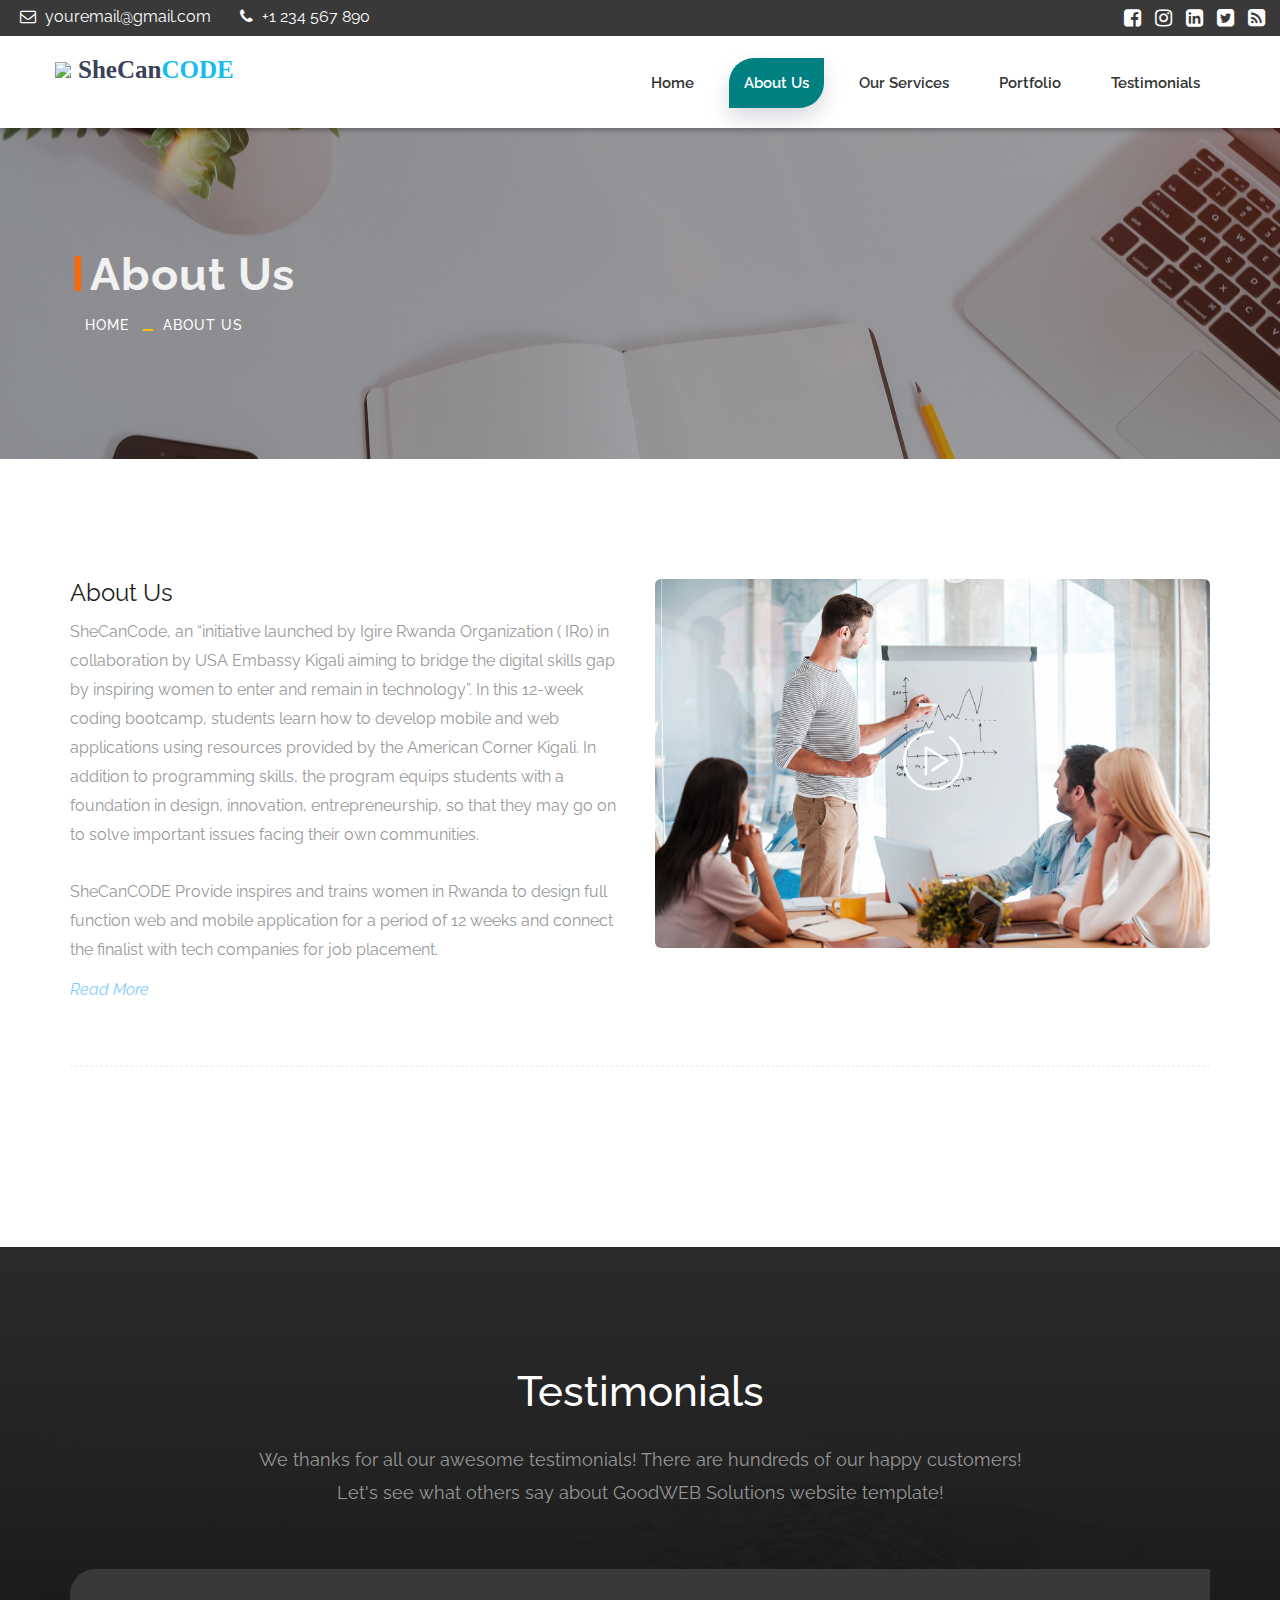
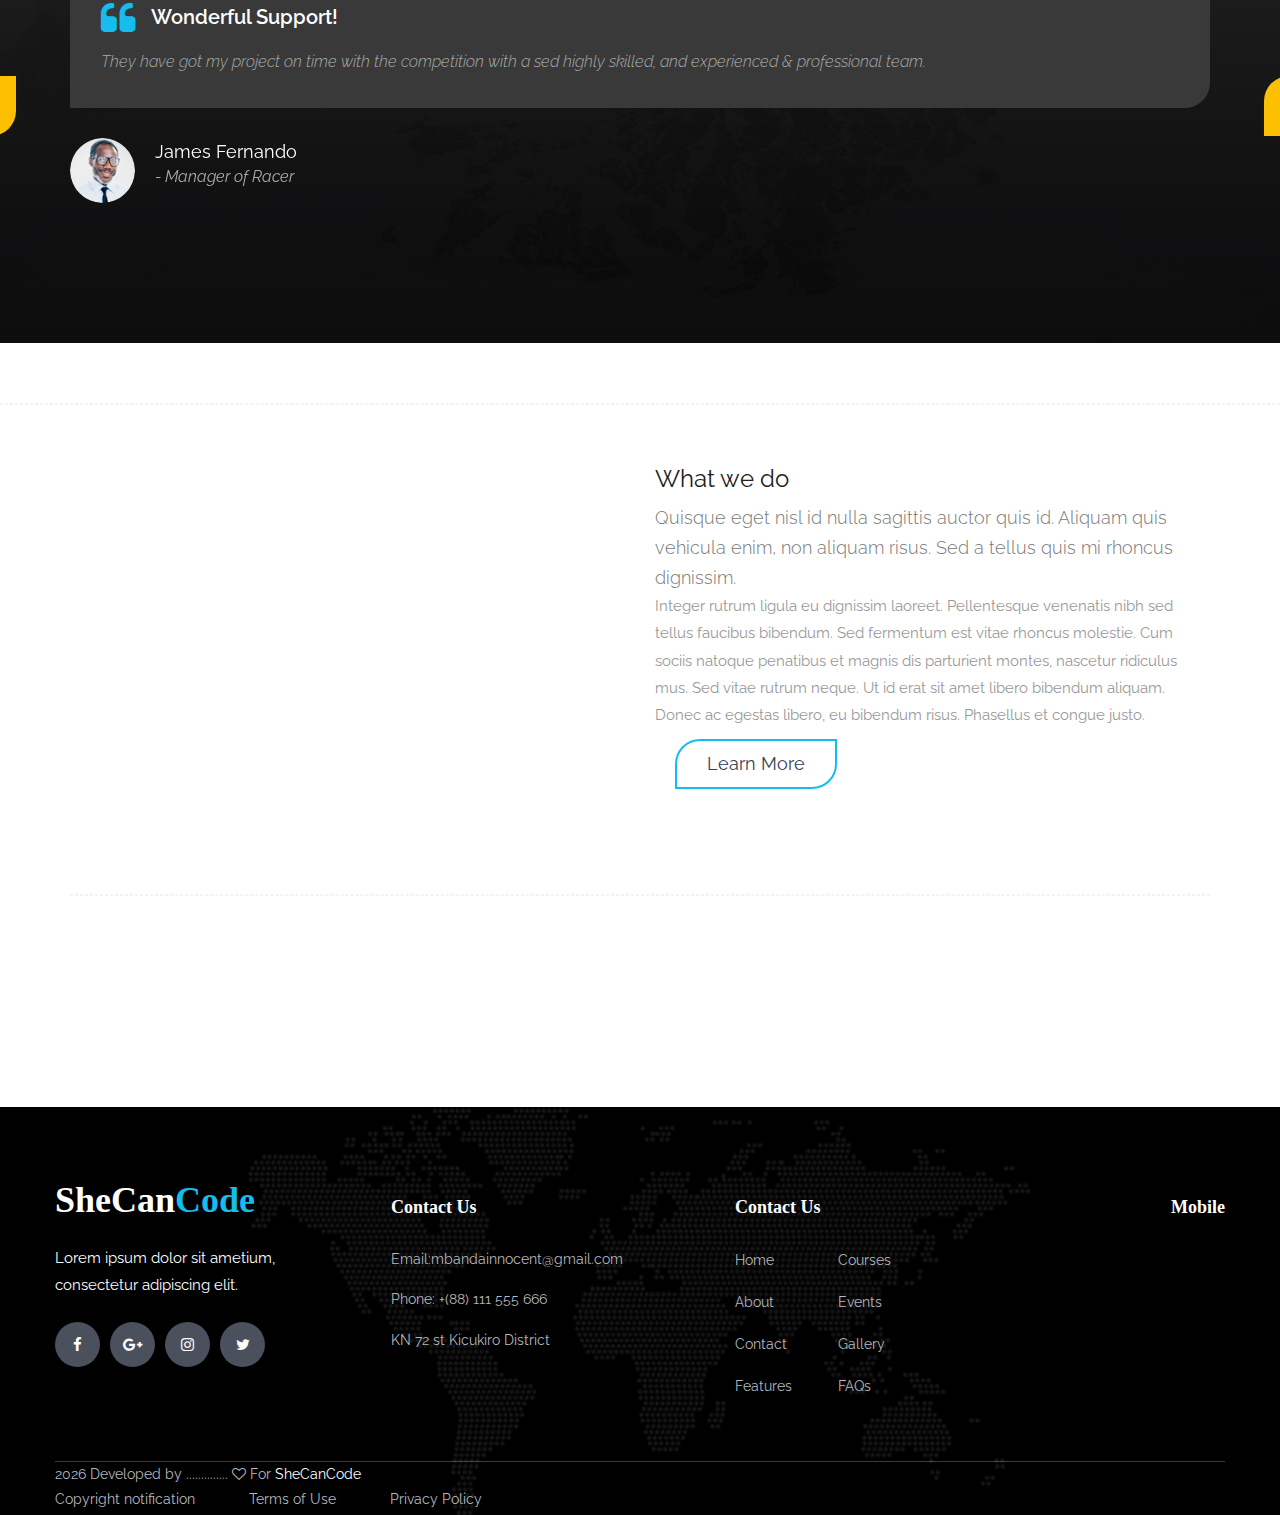
==== commit 9a44e602: "index" ====
--- a/about-us.html
+++ b/about-us.html
@@ -171,7 +171,7 @@
                     <div class="post-media wow fadeIn">
                          <img src="uploads/about_01.jpg" alt="" class="img-responsive img-rounded">
 
-                        <a href="https://www.youtube.com/watch?v=aoiI6p1XxW0" data-rel="prettyPhoto[gal]" class="playbutton"><i class="flaticon-play-button"></i></a> -->
+                        <a href="https://www.youtube.com/watch?v=aoiI6p1XxW0" data-rel="prettyPhoto[gal]" class="playbutton"><i class="flaticon-play-button"></i></a> 
                     </div><!-- end media -->
                 </div><!-- end col -->
             </div><!-- end row -->
@@ -284,7 +284,7 @@
                         <div class="post-media wow fadeIn">
                             <img src="uploads/about_02.jpg" alt="" class="img-responsive img-rounded"> 
    
-                           <a href="https://www.youtube.com/watch?v=6BC5rxDbsU4" data-rel="prettyPhoto[gal]" class="playbutton"><i class="flaticon-play-button"></i></a> -->
+                           <a href="https://www.youtube.com/watch?v=6BC5rxDbsU4" data-rel="prettyPhoto[gal]" class="playbutton"><i class="flaticon-play-button"></i></a> 
                        </div>
 
                         <!-- <img src="uploads/about_02.jpg" alt="" class="img-responsive img-rounded"> -->
@@ -298,12 +298,16 @@
                         <!-- <h2>We Are GoodWEB Solutions</h2> -->
                         <p class="lead">Quisque eget nisl id nulla sagittis auctor quis id. Aliquam quis vehicula enim, non aliquam risus. Sed a tellus quis mi rhoncus dignissim.</p>
 
-                        <p> Integer rutrum ligula eu dignissim laoreet. Pellentesque venenatis nibh sed tellus faucibus bibendum. Sed fermentum est vitae rhoncus molestie. Cum sociis natoque penatibus et magnis dis parturient montes, nascetur ridiculus mus. Sed vitae rutrum neque. Ut id erat sit amet libero bibendum aliquam. Donec ac egestas libero, eu bibendum risus. Phasellus et congue justo. </p>
+                        <p> Integer rutrum ligula eu dignissim laoreet. Pellentesque venenatis nibh sed tellus faucibus bibendum. Sed fermentum est vitae rhoncus molestie.
+                             Cum sociis natoque penatibus et magnis dis parturient montes, nascetur ridiculus mus. Sed vitae rutrum neque. Ut id erat sit amet libero bibendum aliquam. Donec ac egestas libero, eu bibendum risus. Phasellus et congue justo. </p>
 
                         <a href="#services" class="btn btn-light btn-radius btn-brd grd1">Learn More</a>
                     </div>
                 </div>
-            </div> 
+
+            </div>
+            <hr class="hr1">
+
             
         </div>
         <div class="container">
--- a/style.css
+++ b/style.css
@@ -686,6 +686,35 @@
     position: relative;
     width: 100%;
 }
+.key-results {
+    text-align: center;
+    color:white;
+    font-size:16px;
+    word-spacing:5px;
+    /* line-height: 12px; */
+
+}
+.key-results h2 {
+    text-align: center;
+    color:white;
+    font-size:36px;
+    font-weight: 600;
+    margin-top: -50px;
+
+
+}
+.key-results h2 {
+    text-align: center;
+    color:white;
+    font-size:36px;
+    font-weight: 600;
+    margin-bottom: 50px;
+
+
+}
+
+
+
 
 .parallax.parallax-off {
     background-attachment: scroll !important;
@@ -748,14 +777,7 @@
 .section.color1 {
     background-color: #448AFF;
 }
-.hidden-sm img{
-    margin-top:40px;
-    height: 600px;
-    background-color: black;
-    /* transform: rotate(15deg); */
-    
-
-}
+
 
 .first-section {
     display: block;
@@ -1011,7 +1033,8 @@
 }
 
 .testimonial img {
-    max-width: 55px;
+    max-width: 65px;
+    border-radius:50%;
 }
 
 .testimonial small {
@@ -1041,6 +1064,14 @@
     margin: 0;
     padding: 0;
     position: relative;
+}
+details{
+    font-size: 16px;
+    font-style: italic;
+    line-height: 30px;
+    color: #aaa;
+
+
 }
 
 .testimonial p:after {
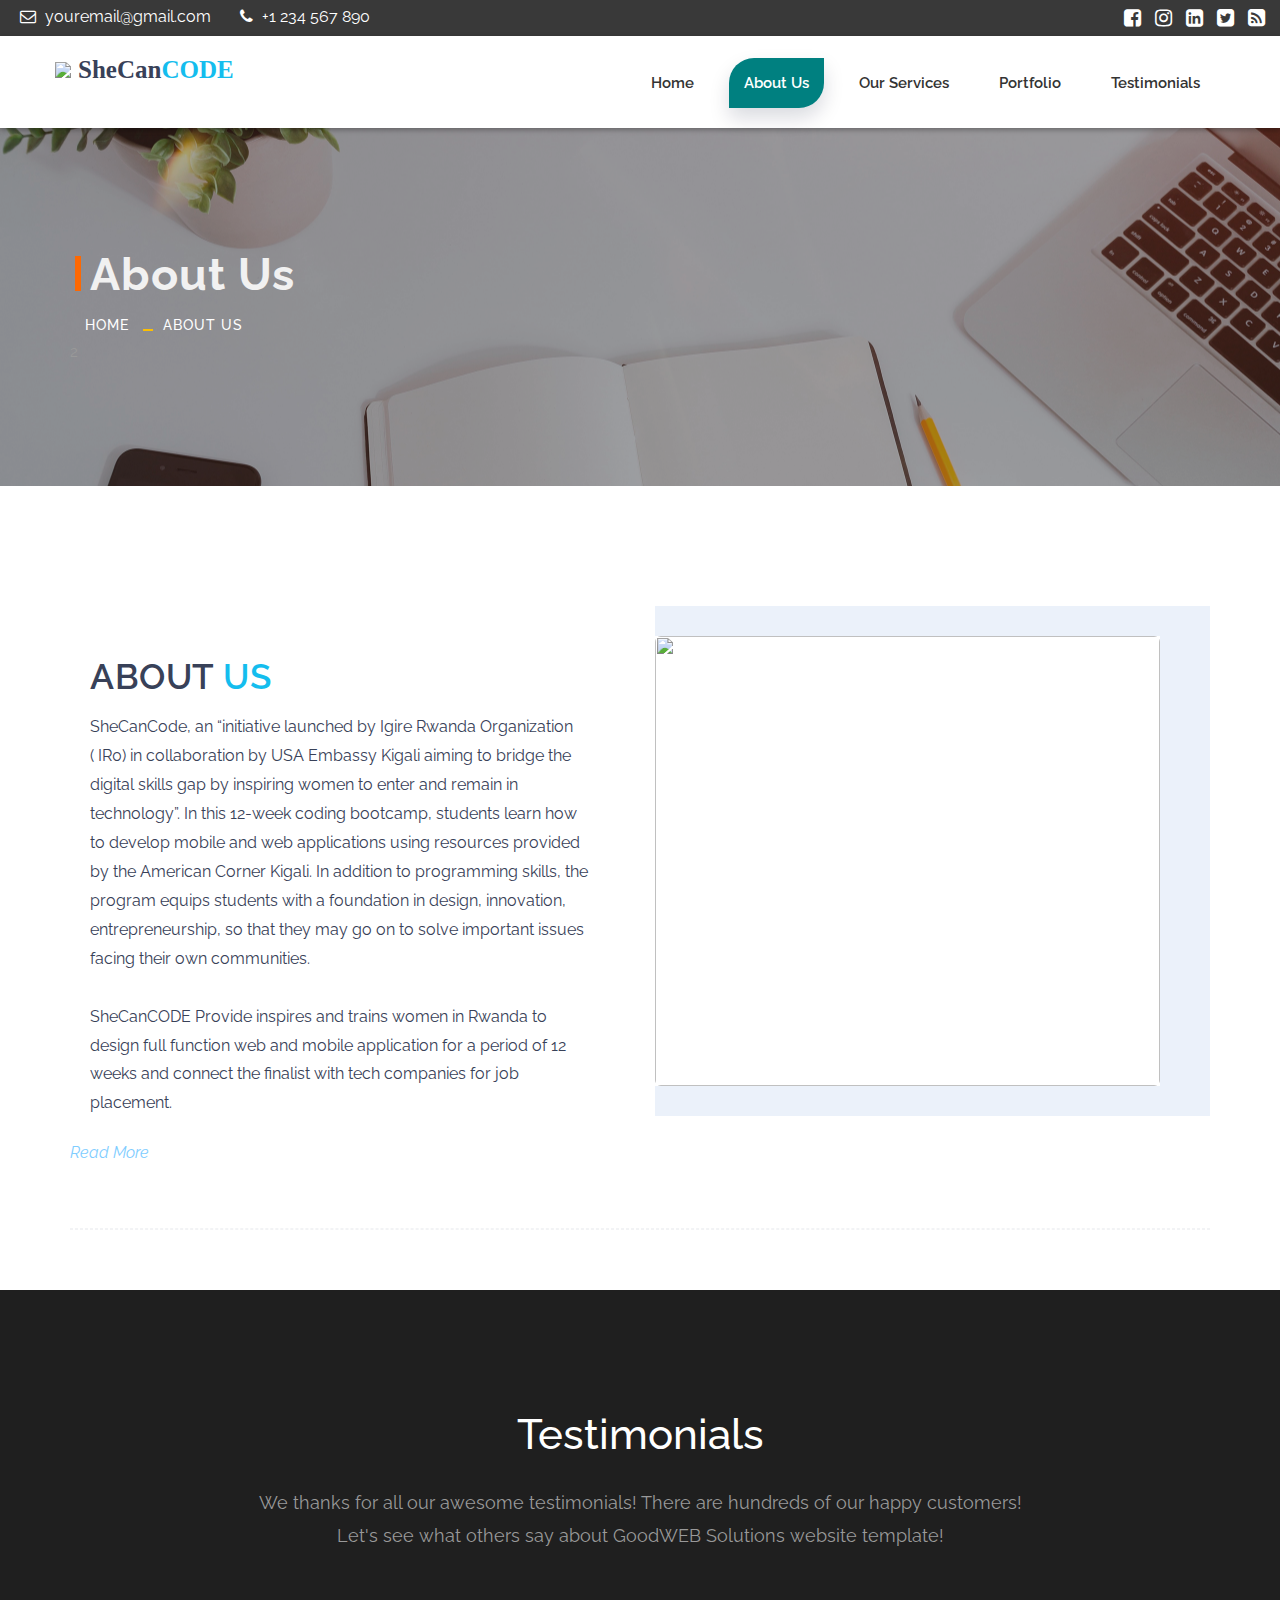
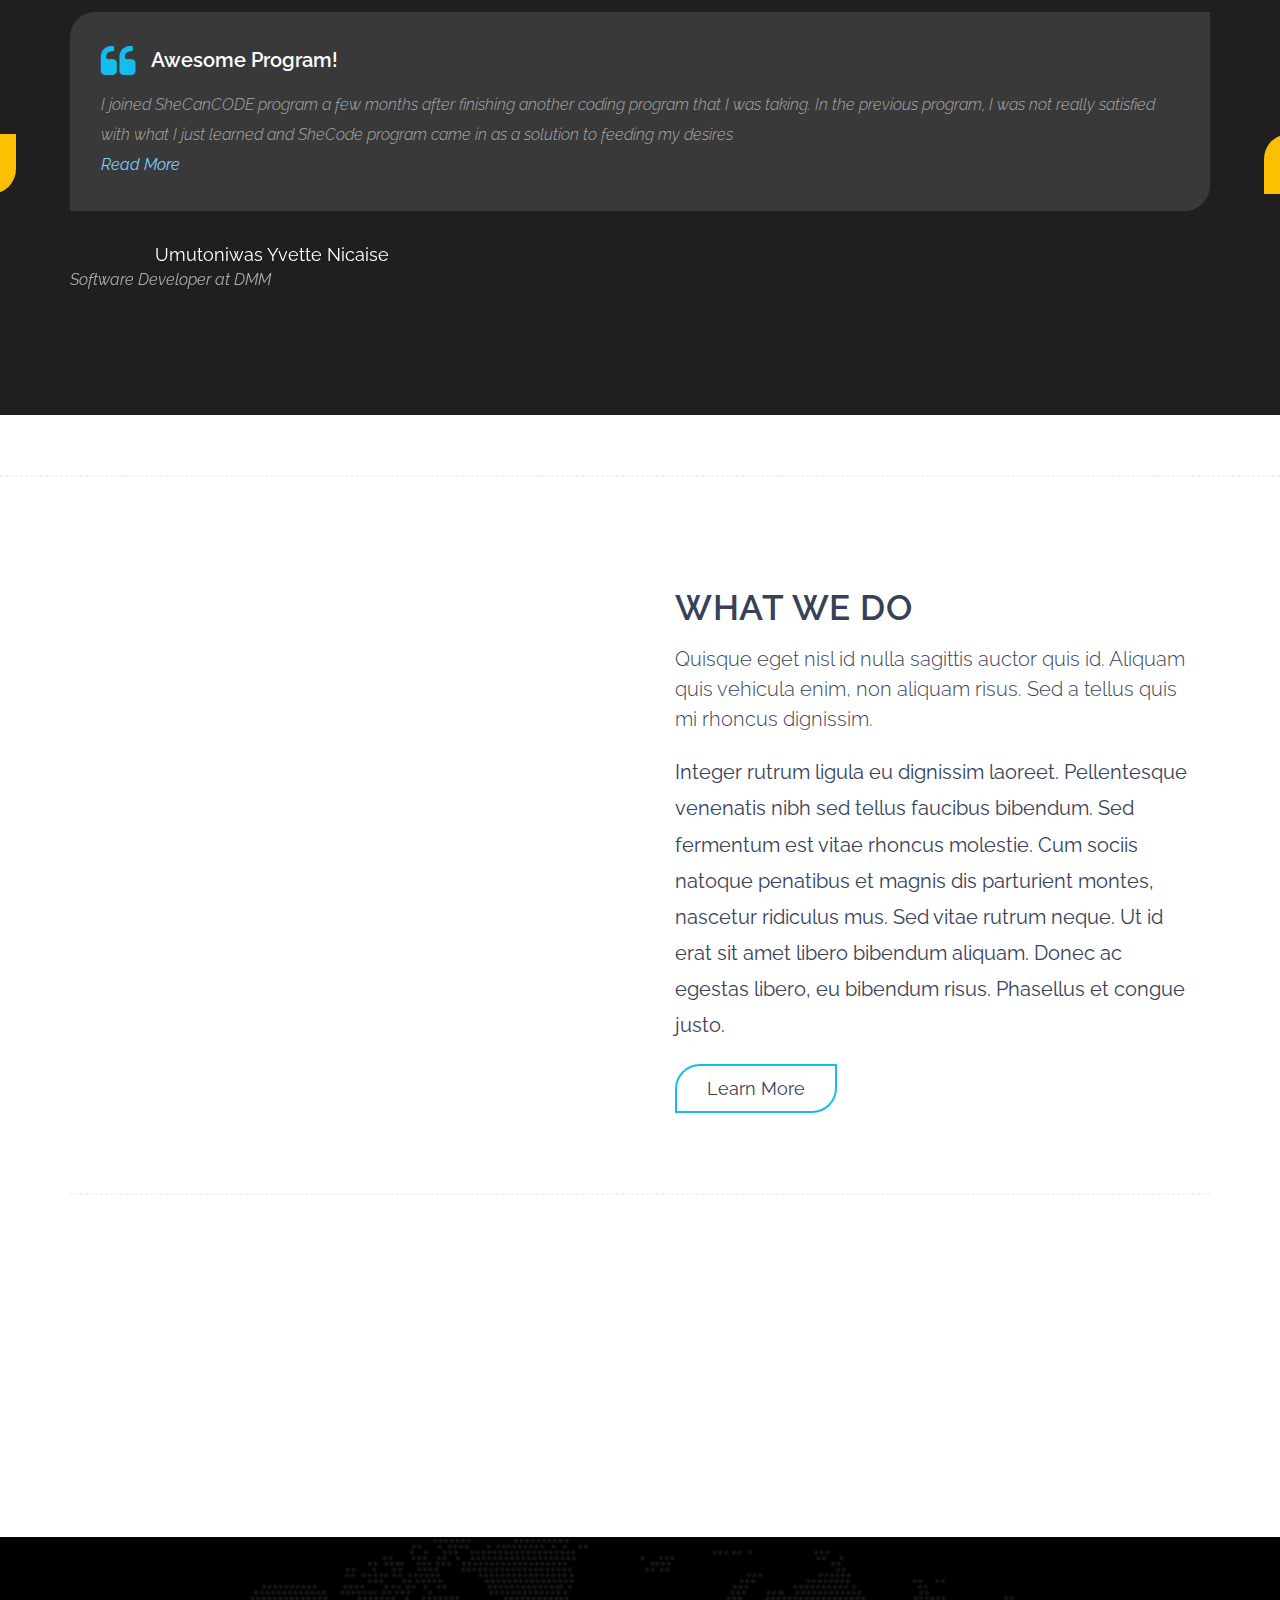
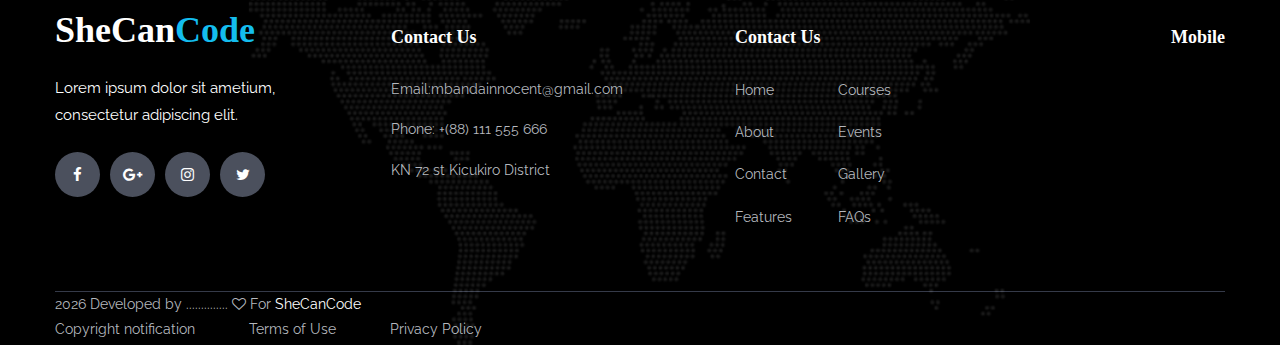
==== commit 4163b5ec: "index&about" ====
--- a/about-us.html
+++ b/about-us.html
@@ -125,7 +125,7 @@
 						</ul>
 					</div>
 				</div>
-			</div>
+			</div>2
 		</div>
     </div>
     <!-- <div class="container-fluid">
@@ -143,17 +143,17 @@
         </div>
     </div> -->
 
-    <div id="about" class="section wb">
+    <div id="about" class="section wb" >
         <div class="container">
             <div class="row">
                 <div class="col-md-6">
                     <div class="message-boxe">
-                        <h1>About Us</h1>
+                        <h1>About<spam style="color: #14bdee;"> Us</spam> </h1>
                         <!-- <h2>Welcome to GoodWEB Solutions</h2> -->
                         <!-- <p class="lead">Quisque eget nisl id nulla sagittis auctor quis id. Aliquam quis vehicula enim, non aliquam risus. Sed a tellus quis mi rhoncus dignissim.</p> -->
 
-                        <p style="font-size: 16px; font-style:arials;">
-                            SheCanCode, an “initiative launched by Igire Rwanda Organization ( IR0) in collaboration by USA Embassy Kigali aiming to bridge the digital skills gap by inspiring women to enter and remain in technology”. In this 12-week coding bootcamp, 
+                        <p style="font-size: 16px; font-style:arials;margin-right:30px;">
+                            SheCanCode, an “initiative launched by Igire Rwanda Organization<br> ( IR0) in collaboration by USA Embassy Kigali aiming to bridge the digital skills gap by inspiring women to enter and remain in technology”. In this 12-week coding bootcamp, 
                             students learn how to develop mobile and web applications using resources provided by the American Corner Kigali. In addition to programming skills, the program equips students with a foundation in design, innovation, entrepreneurship, so that they may go on to solve important issues facing their own communities.
             
                             <br><br>
@@ -169,7 +169,7 @@
 
                 <div class="col-md-6">
                     <div class="post-media wow fadeIn">
-                         <img src="uploads/about_01.jpg" alt="" class="img-responsive img-rounded">
+                         <img src="uploads/certificate.JPG" style="height:450px;" class="img-responsive img-rounded">
 
                         <a href="https://www.youtube.com/watch?v=aoiI6p1XxW0" data-rel="prettyPhoto[gal]" class="playbutton"><i class="flaticon-play-button"></i></a> 
                     </div><!-- end media -->
@@ -182,7 +182,7 @@
         </div><!-- end container -->
     </div><!-- end section -->
 
-    <div id="testimonials" class="parallax section db parallax-off" style="background-image:url('uploads/parallax_03.jpg');">
+    <div id="testimonials" class="parallax section db parallax-off" style="margin-top:-120px"style="background-image:url('uploads/parallax_03.jpg');">
         <div class="container">
             <div class="section-title text-center">
                 <h3>Testimonials</h3>
@@ -194,17 +194,86 @@
                     <div class="testi-carousel owl-carousel owl-theme">
                         <div class="testimonial clearfix">
                             <div class="desc">
-                                <h3><i class="fa fa-quote-left"></i> Wonderful Support!</h3>
-                                <p class="lead">They have got my project on time with the competition with a sed highly skilled, and experienced & professional team.</p>
+                                <h3><i class="fa fa-quote-left"></i> Awesome Program!</h3>
+                                <p class="lead">
+                                    I joined SheCanCODE program a few months after
+                                    finishing another coding program that I was taking.
+                                    In the previous program, I was not really satisfied
+                                    with what I just learned and SheCode program came
+                                    in as a solution to feeding my desires<details> get back
+                                        on track. I am a student at SNHU which is about business
+                                        but I am also very passionate about computer programming.
+                                        Therefore, getting a chance to join SheCanCode was
+                                        relieving and exciting as it was a chance to keep
+                                        building my career. Now that I've finished the program,
+                                        I couldn't be any happier. After the program, I joined
+                                        the fellowship in DMM. Hehe, a company that develops
+                                        mobile technologies for brands to elevate their service
+                                        delivery and started working as a software developer.
+                                        I am also involved in storefronts testing and it is a
+                                        great experience that I am having. Thanks to SheCanCode
+                                        for paving a way to my dream career.
+                                </p>
+                                <summary style="color:#7fcdff;"> Read More</summary>
+                            </details>                         
                             </div>
                             <div class="testi-meta">
-                                <img src="uploads/testi_01.png" alt="" class="img-responsive alignleft">
-                                <h4>James Fernando <small>- Manager of Racer</small></h4>
+                                <img src="uploads/testimony1.jpg" alt="" class="img-responsive alignleft rounded">
+                                <h4>Umutoniwas Yvette Nicaise <small>Software Developer at DMM</small></h4>
                             </div>
                             <!-- end testi-meta -->
                         </div>
                         <!-- end testimonial -->
 
+                       
+                        
+                   
+
+                        <div class="testimonial clearfix">
+                            <div class="desc">
+                                <h3><i class="fa fa-quote-left"></i> Great Program!</h3>
+                                <p class="lead">
+                                    Before I joined SheCanCode
+                                    I was also a fresh graduate in Computer
+                                    Applications but I was lacking Self-Confidence
+                                    in coding and also the engagement of coding in real life.
+                                    With SheCanCode's best mentors I got confident and found out
+                                    that programming is useful in real life and top of <details> that After
+                                        2 months I got a job as a Software Developer in a privileged company
+                                        and I owe some part of that to SheCanCode. Now
+                                        I can think of the future and hence developing myself career-wise and also
+                                        develop my country.</p>
+                                <summary style="color:#7fcdff;"> Read More</summary>
+                                </details>
+                            </div>
+                            <div class="testi-meta">
+                                <img src="uploads/testimony0.png" class="rounded-circle" alt="" class="img-responsive alignleft">
+                                <h4>Irakoze<small>Software Developer at BIZONEER IT Consulting Ltd</small></h4>
+                            </div>
+                            <!-- end testi-meta -->
+                        </div>
+                        <!-- end testimonial -->
+                        <div class="testimonial clearfix"> 
+                            <div class="desc">
+                                <h3><i class="fa fa-quote-left"></i> Wonderful Support!</h3>
+                                <p class="lead">
+                                    After the program, SheCanCODE helped me to
+                                    get a job in tech company which help me to grow in my career and pays me good
+                                    money which helps me to support
+                                    myself. I am using skill there gave me to develop shecancode websiste<details>
+                                        so really apreciate
+                                        how this program is changing the world </p>
+                                <summary style="color:#7fcdff;"> Read More</summary>
+                                </details>
+                            </div>
+                            <div class="testi-meta">
+                                <img src="uploads/testimonyy.png" alt="" class="img-responsive alignleft">
+                                <h4>UWIMANA Yvonne<small>Software Trainee at CircleEdge Dvt Ltd</small></h4>
+                            </div> 
+                            <!-- end testi-meta -->
+                        </div>
+                        <!-- end testimonial -->
+<!-- 
                         <div class="testimonial clearfix">
                             <div class="desc">
                                 <h3><i class="fa fa-quote-left"></i> Awesome Services!</h3>
@@ -213,12 +282,12 @@
                             <div class="testi-meta">
                                 <img src="uploads/testi_02.png" alt="" class="img-responsive alignleft">
                                 <h4>Jacques Philips <small>- Designer</small></h4>
-                            </div>
+                            </div> -->
                             <!-- end testi-meta -->
-                        </div>
+                        <!-- </div> -->
                         <!-- end testimonial -->
 
-                        <div class="testimonial clearfix">
+                        <!-- <div class="testimonial clearfix">
                             <div class="desc">
                                 <h3><i class="fa fa-quote-left"></i> Great & Talented Team!</h3>
                                 <p class="lead">The master-builder of human happines no one rejects, dislikes avoids pleasure itself, because it is very pursue pleasure. </p>
@@ -226,54 +295,15 @@
                             <div class="testi-meta">
                                 <img src="uploads/testi_03.png" alt="" class="img-responsive alignleft">
                                 <h4>Venanda Mercy <small>- Newyork City</small></h4>
-                            </div>
+                            </div> -->
                             <!-- end testi-meta -->
-                        </div>
+                        <!-- </div> -->
                         <!-- end testimonial -->
-                        <div class="testimonial clearfix">
-                            <div class="desc">
-                                <h3><i class="fa fa-quote-left"></i> Wonderful Support!</h3>
-                                <p class="lead">
-                                    They have got my project on time with the competition with a sed highly skilled, and experienced & professional team.
-                                </p>
-                            </div>
-                            <div class="testi-meta">
-                                <img src="uploads/testi_01.png" alt="" class="img-responsive alignleft">
-                                <h4>James Fernando <small>- Manager of Racer</small></h4>
-                            </div>
-                            <!-- end testi-meta -->
-                        </div>
-                        <!-- end testimonial -->
-
-                        <div class="testimonial clearfix">
-                            <div class="desc">
-                                <h3><i class="fa fa-quote-left"></i> Awesome Services!</h3>
-                                <p class="lead">Explain to you how all this mistaken idea of denouncing pleasure and praising pain was born and I will give you completed.</p>
-                            </div>
-                            <div class="testi-meta">
-                                <img src="uploads/testi_02.png" alt="" class="img-responsive alignleft">
-                                <h4>Jacques Philips <small>- Designer</small></h4>
-                            </div>
-                            <!-- end testi-meta -->
-                        </div>
-                        <!-- end testimonial -->
-
-                        <div class="testimonial clearfix">
-                            <div class="desc">
-                                <h3><i class="fa fa-quote-left"></i> Great & Talented Team!</h3>
-                                <p class="lead">The master-builder of human happines no one rejects, dislikes avoids pleasure itself, because it is very pursue pleasure. </p>
-                            </div>
-                            <div class="testi-meta">
-                                <img src="uploads/testi_03.png" alt="" class="img-responsive alignleft">
-                                <h4>Venanda Mercy <small>- Newyork City</small></h4>
-                            </div>
-                            <!-- end testi-meta -->
-                        </div><!-- end testimonial -->
                     </div><!-- end carousel -->
                 </div><!-- end col -->
             </div><!-- end row -->
-            </div>
-            </div>
+        </div>
+    </div><!-- end section -->
 
             <hr class="hr1">
 
@@ -324,7 +354,7 @@
                     <a href="#"><img src="uploads/dot.png" alt="" class="img-repsonsive"></a>
                 </div>
                 <div class="col-md-2 col-sm-2 col-xs-6 wow fadeInUp">
-                    <a href="#"><img src="uploads/logo3.jpg" alt="" class="img-repsonsive"></a>
+                    <a href="#"><img src="uploads/logo3-removebg-preview.png" alt="" class="img-repsonsive"></a>
                 </div>
                 <div class="col-md-2 col-sm-2 col-xs-6 wow fadeInUp">
                     <a href="#"><img src="uploads/progate.png" alt="" class="img-repsonsive"></a>
--- a/style.css
+++ b/style.css
@@ -613,6 +613,9 @@
              0px 8px 13px rgba(0,0,0,0.1),
              0px 18px 23px rgba(0,0,0,0.1);
 }
+.slide-text a{
+    color:white;
+}
 
 
 .slider-wrapper .owl-nav .owl-prev, .slider-wrapper .owl-nav .owl-next {
@@ -764,6 +767,8 @@
 
 .section.wb {
     background-color: #ffffff;
+
+
 }
 
 .section.lb {
@@ -1354,9 +1359,19 @@
     color: #1f1f1f;
 }
 
+
 .service-widget p {
     margin-bottom: 0;
     padding-bottom: 0;
+}
+.message-boxe img{
+    box-shadow: 0 1px 2px rgba(0,0,0,0.07), 
+    0 2px 4px rgba(0,0,0,0.07), 
+    0 4px 8px rgba(0,0,0,0.07), 
+    0 8px 16px rgba(0,0,0,0.07),
+    0 16px 32px rgba(0,0,0,0.07), 
+    0 32px 64px rgba(0,0,0,0.07);
+
 }
 .message-box{
     box-shadow: 0 1px 2px rgba(0,0,0,0.07), 
@@ -1382,7 +1397,16 @@
     color: #384158
 }
 
-
+.message-boxe h1 {
+    text-transform: uppercase;
+    padding-top:50px;
+    padding-left: 20px;
+    margin: 0 0 5px;
+    font-weight: 600;
+    letter-spacing: 0.5px;
+    font-size: 35px;
+    color: #384158
+}
 
 .message-box p {
     margin-bottom: 20px;
@@ -1392,6 +1416,14 @@
     margin-right: 10px;
 }
 
+.message-boxe p {
+    margin-bottom: 20px;
+    margin-left: 20px;
+    color: #384158;
+    font-size: 20px;
+    margin-right: 10px;
+}
+
 .message-box .lead {
     padding-top: 10px;
     font-size: 19px;
@@ -1402,6 +1434,11 @@
 
 .post-media {
     position: relative;
+    border-bottom: 30px solid #ebf1fa;
+    border-top: 30px solid #ebf1fa;
+    border-right: 50px solid #ebf1fa;
+    /* border-width: 1px 2em 0 4rem; */
+
 }
 
 .post-media img {
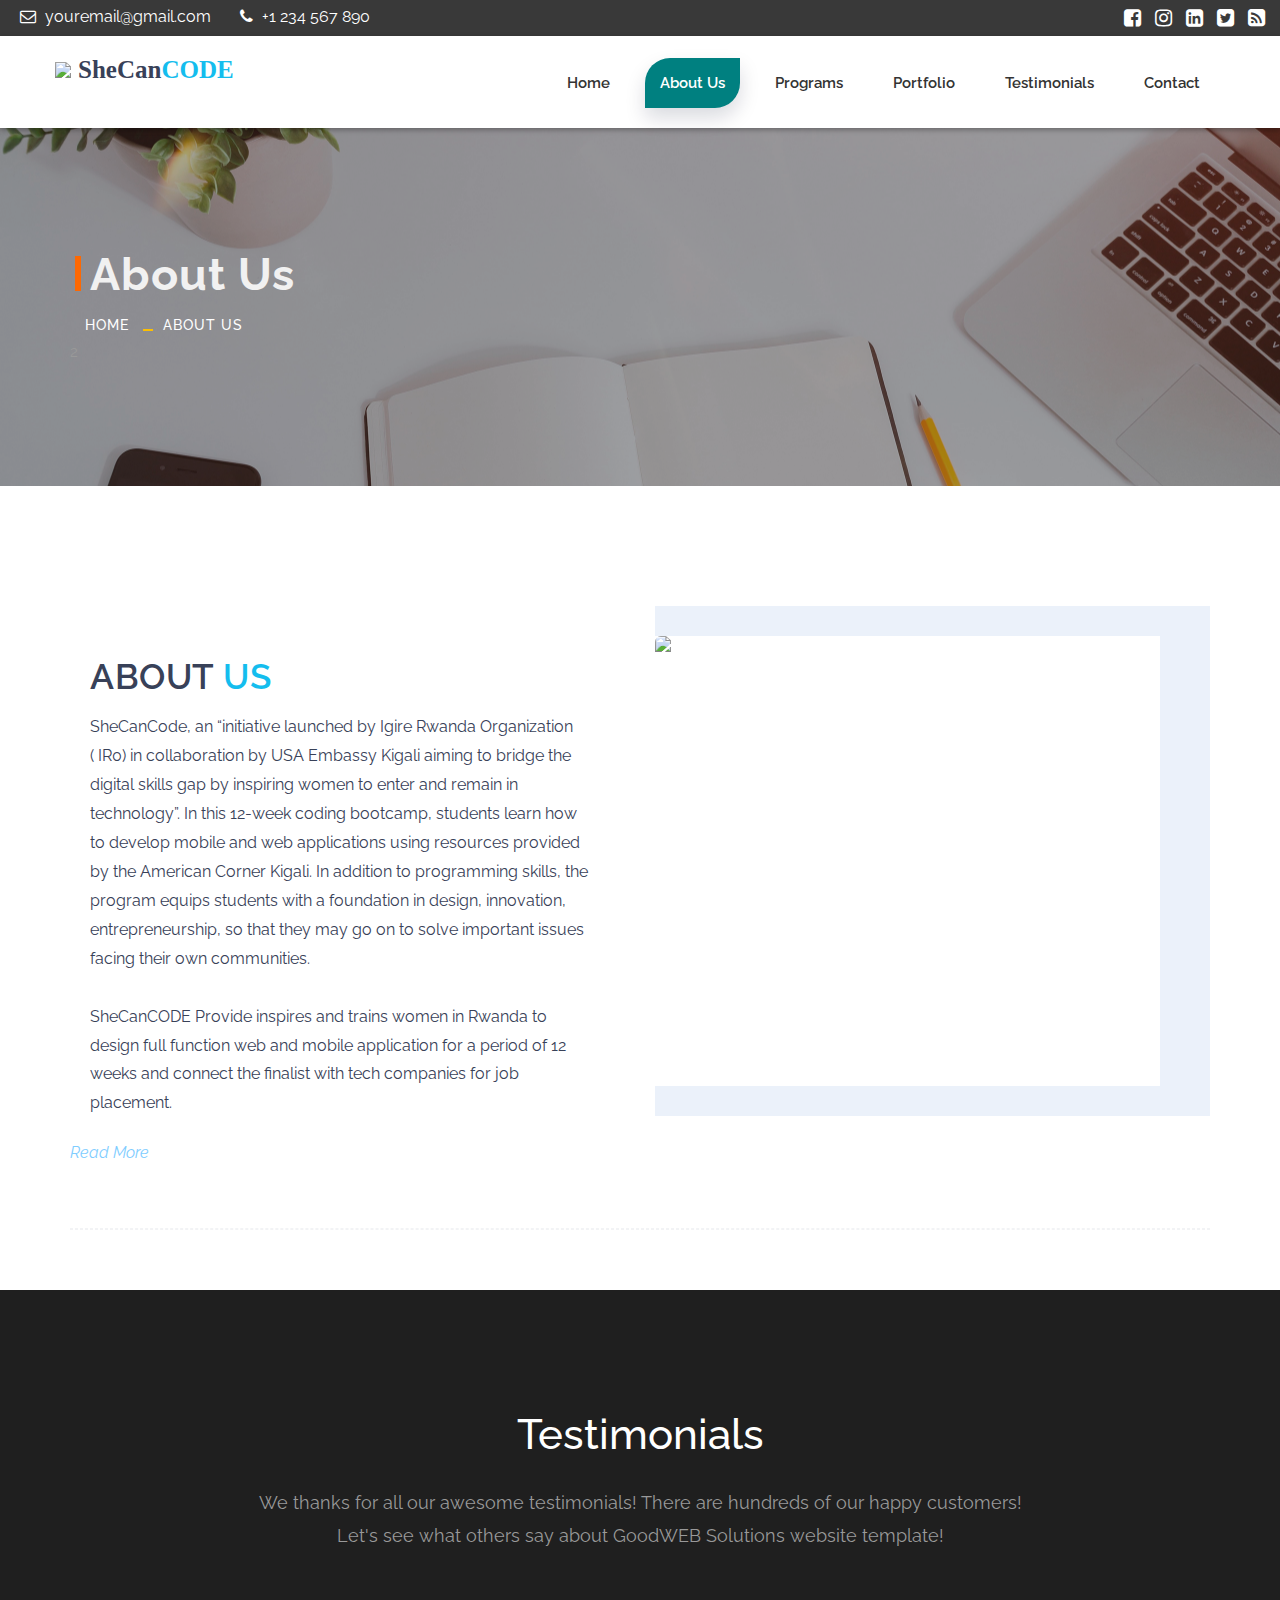
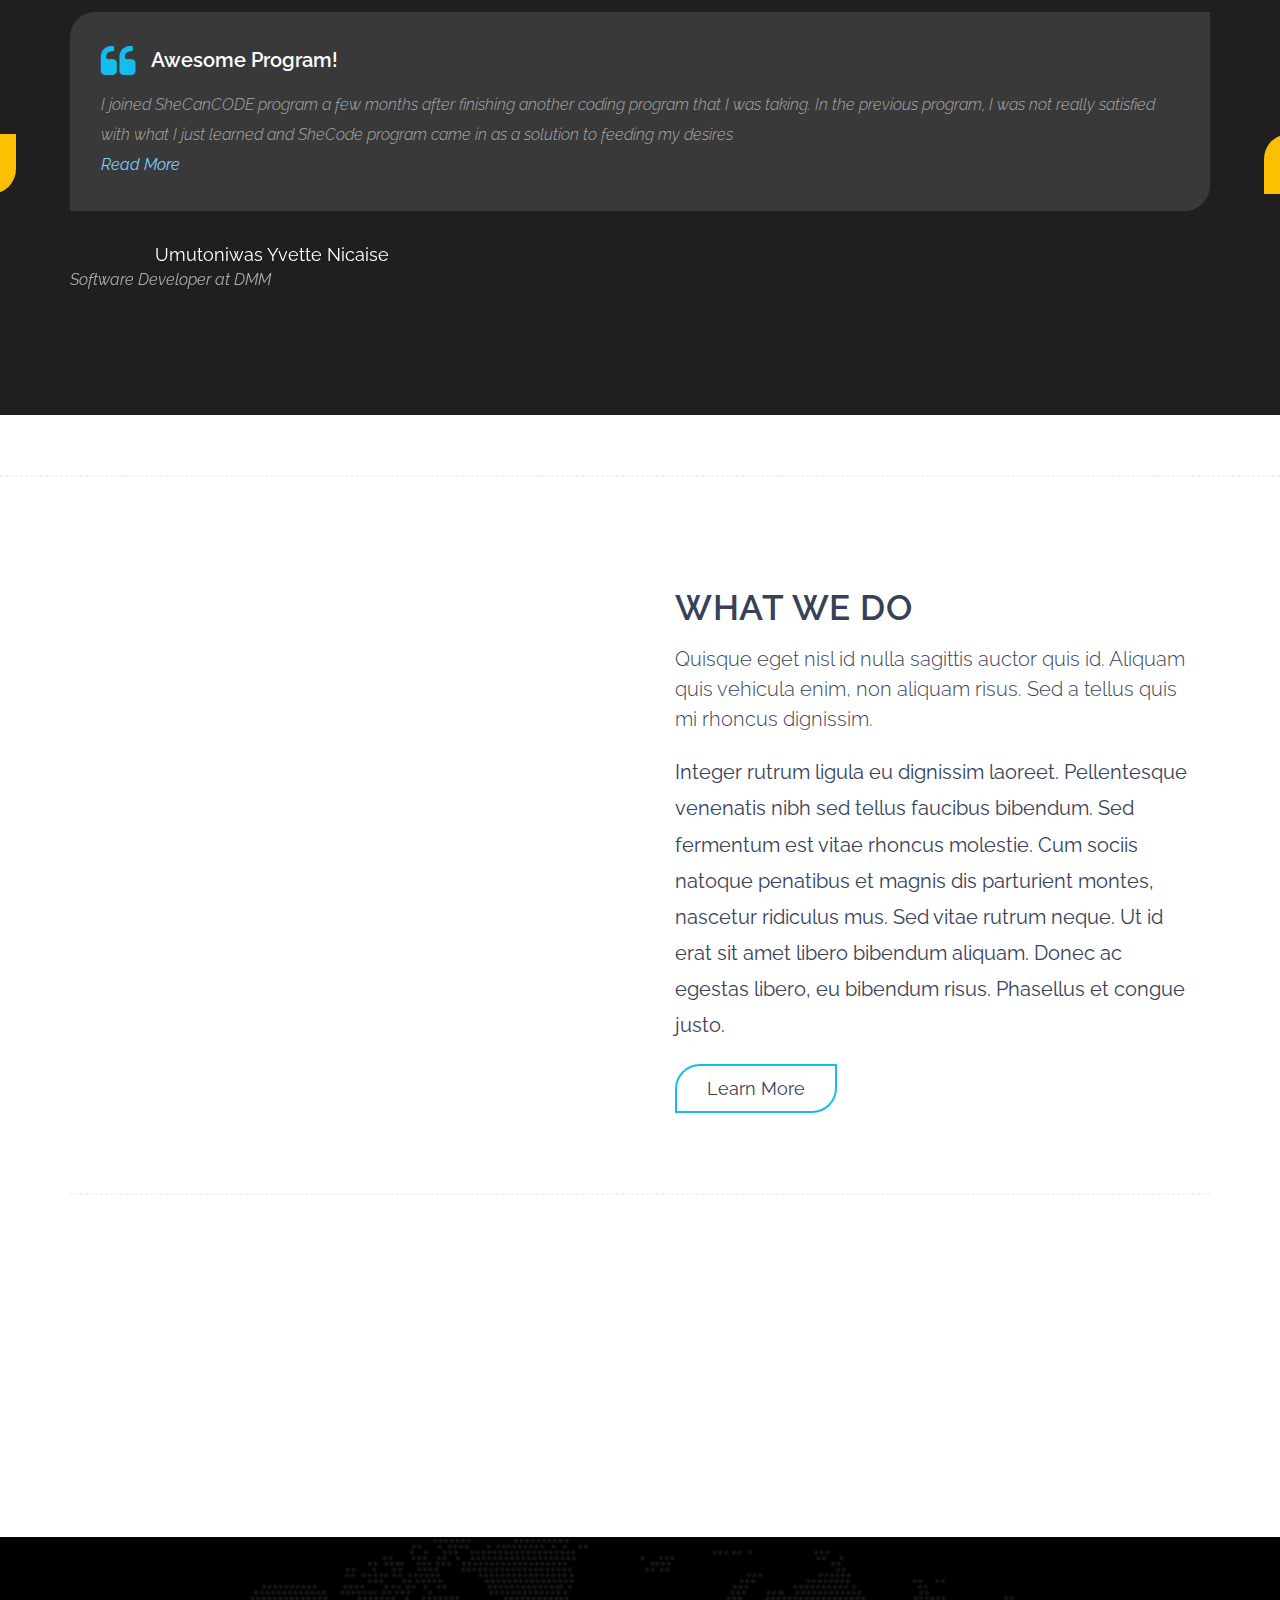
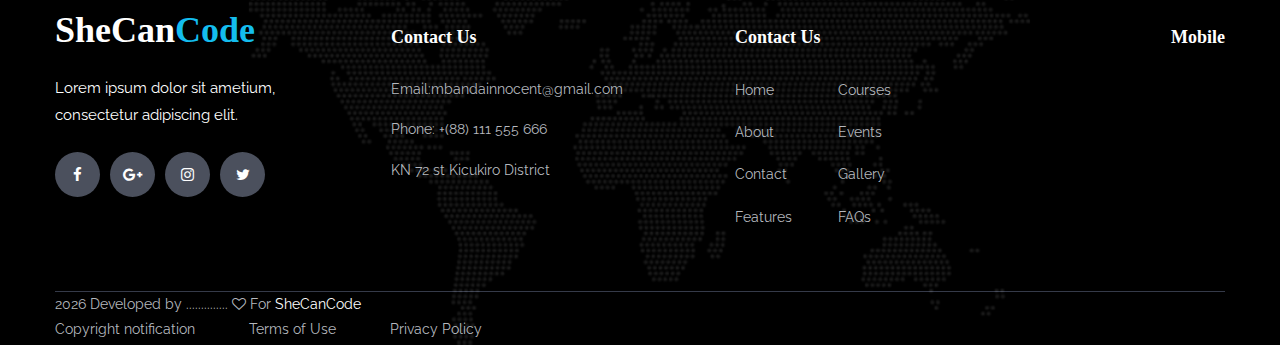
==== commit ecc8f036: "navbar changed" ====
--- a/about-us.html
+++ b/about-us.html
@@ -101,12 +101,12 @@
                     <ul class="nav navbar-nav navbar-right">
                         <li><a href="index.html">Home</a></li>
                         <li><a class="active" href="about-us.html">About us</a></li>
-                        <li><a href="services.html">Our Services</a></li>
+                        <li><a href="services.html">Programs</a></li>
                         <li><a href="portfolio.html">Portfolio</a></li>
                         <!-- <li><a href="features.html">Features</a></li> -->
                         <li><a href="testimonials.html">Testimonials</a></li>
                         <!-- <li><a href="pricing.html">Pricing</a></li> -->
-						<!-- <li><a href="contact.html">Contact</a></li> -->
+						<li><a href="contact.html">Contact</a></li>
                     </ul>
                 </div>
             </div>
@@ -168,7 +168,7 @@
                 </div><!-- end col -->
 
                 <div class="col-md-6">
-                    <div class="post-media wow fadeIn">
+                    <div class="post-mediaa wow fadeIn">
                          <img src="uploads/certificate.JPG" style="height:450px;" class="img-responsive img-rounded">
 
                         <a href="https://www.youtube.com/watch?v=aoiI6p1XxW0" data-rel="prettyPhoto[gal]" class="playbutton"><i class="flaticon-play-button"></i></a> 
@@ -311,7 +311,7 @@
           <div class="row">
 				<div class="col-md-6">
                     <div class="post-media wow fadeIn">
-                        <div class="post-media wow fadeIn">
+                        <div class="post-mediaa wow fadeIn">
                             <img src="uploads/about_02.jpg" alt="" class="img-responsive img-rounded"> 
    
                            <a href="https://www.youtube.com/watch?v=6BC5rxDbsU4" data-rel="prettyPhoto[gal]" class="playbutton"><i class="flaticon-play-button"></i></a> 
--- a/style.css
+++ b/style.css
@@ -1432,7 +1432,7 @@
     padding-bottom: 0;
 }
 
-.post-media {
+.post-mediaa {
     position: relative;
     border-bottom: 30px solid #ebf1fa;
     border-top: 30px solid #ebf1fa;
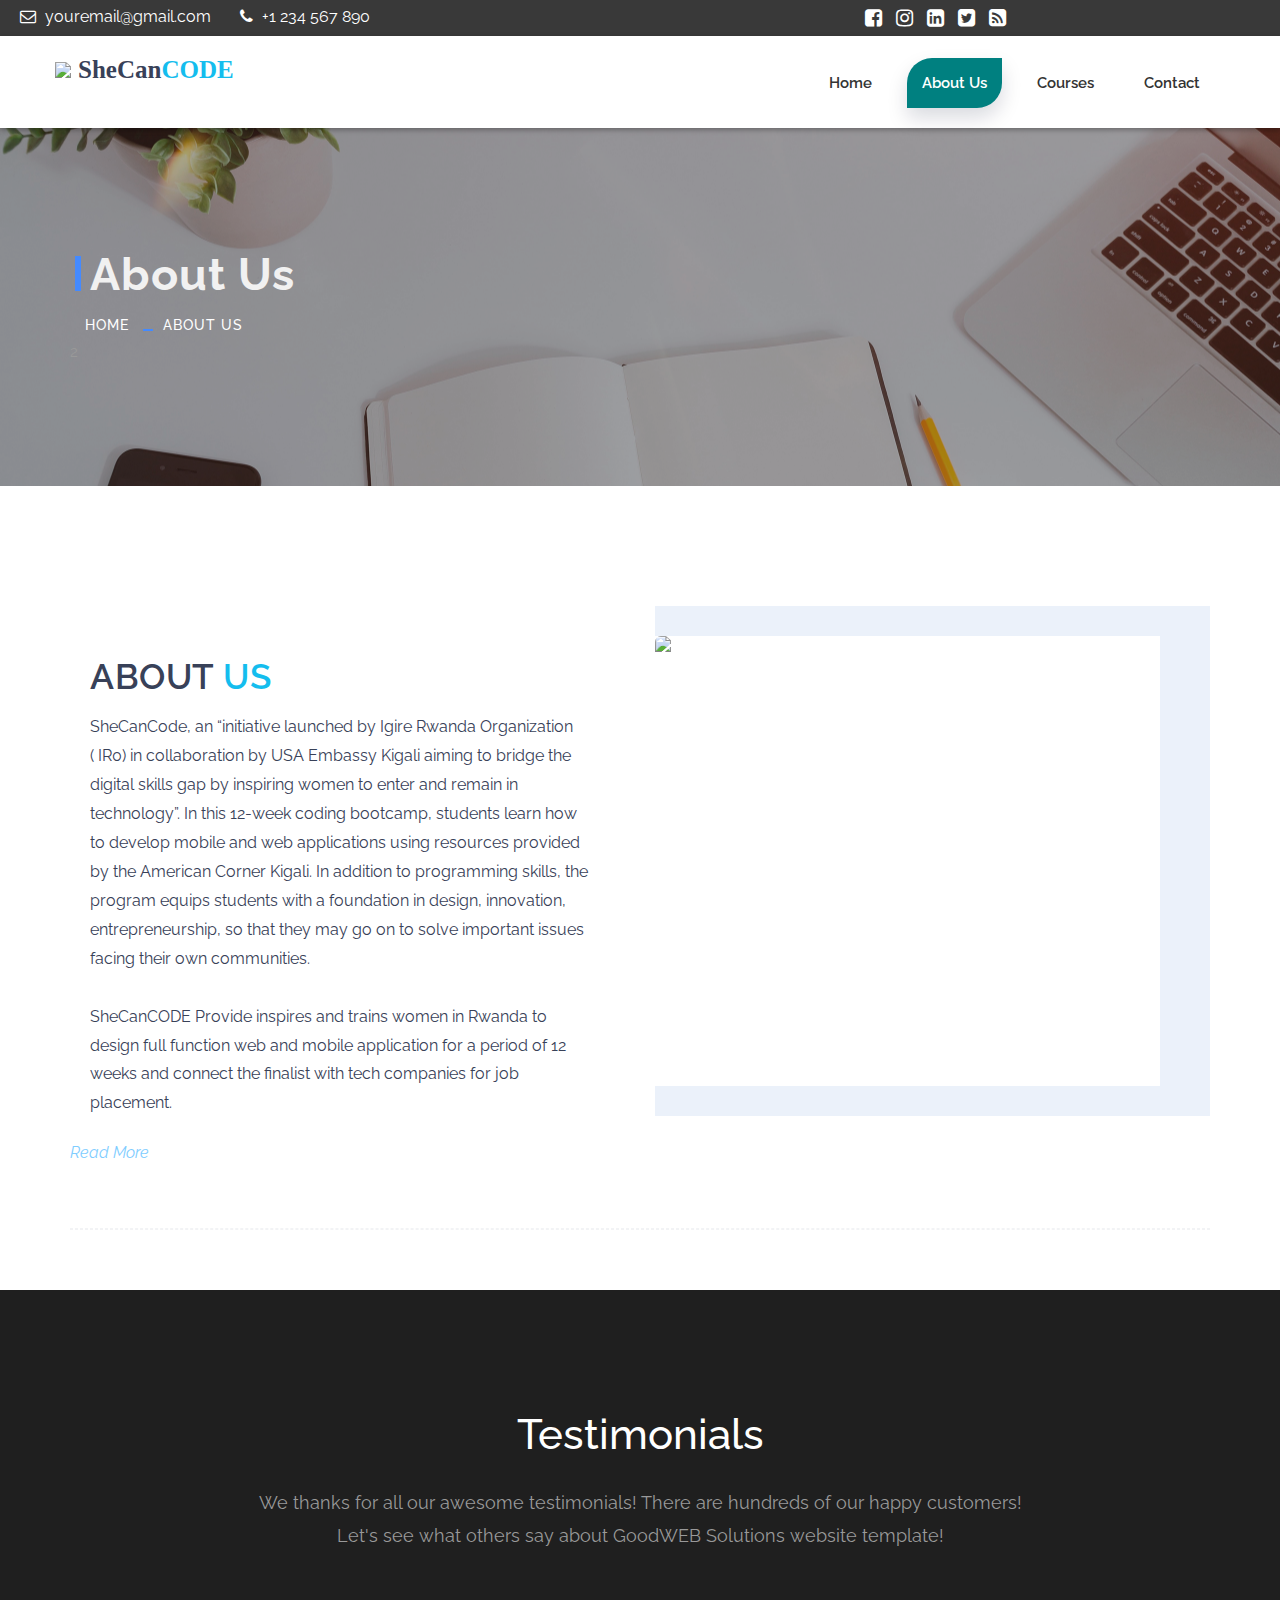
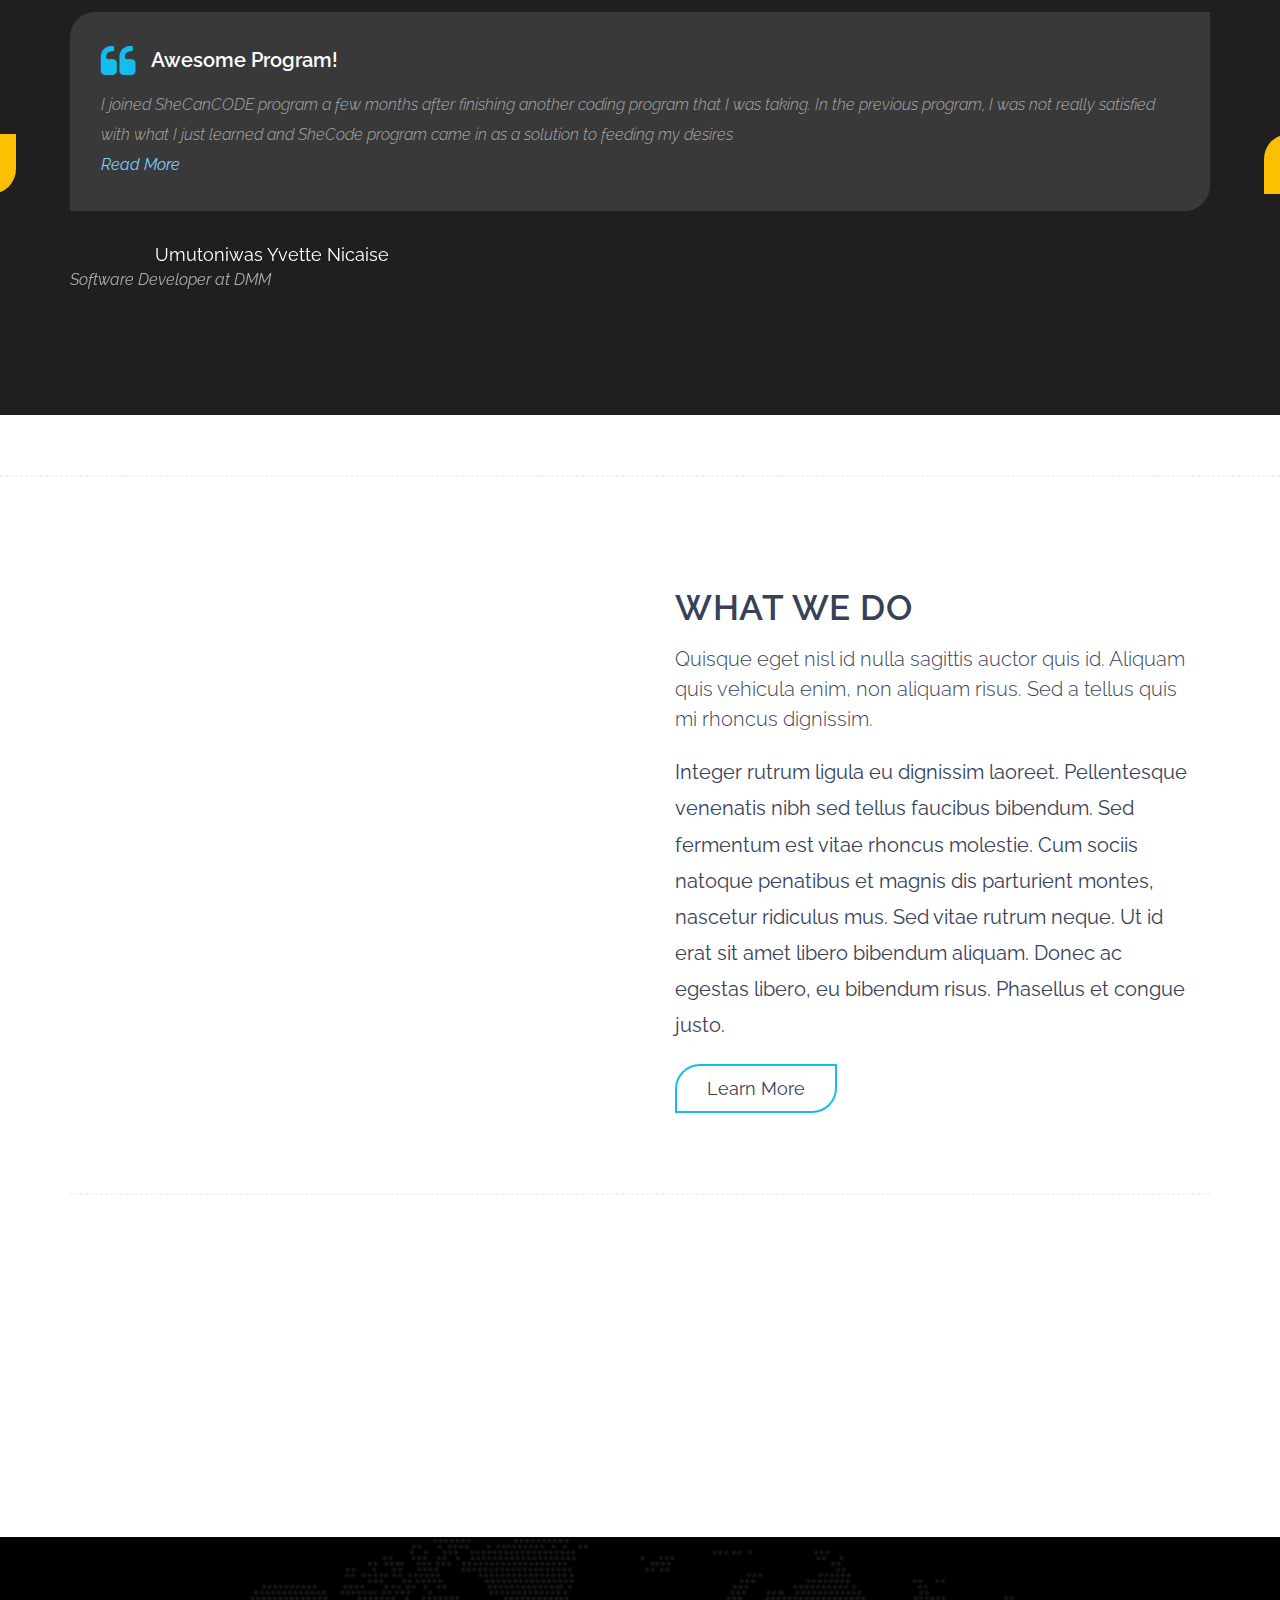
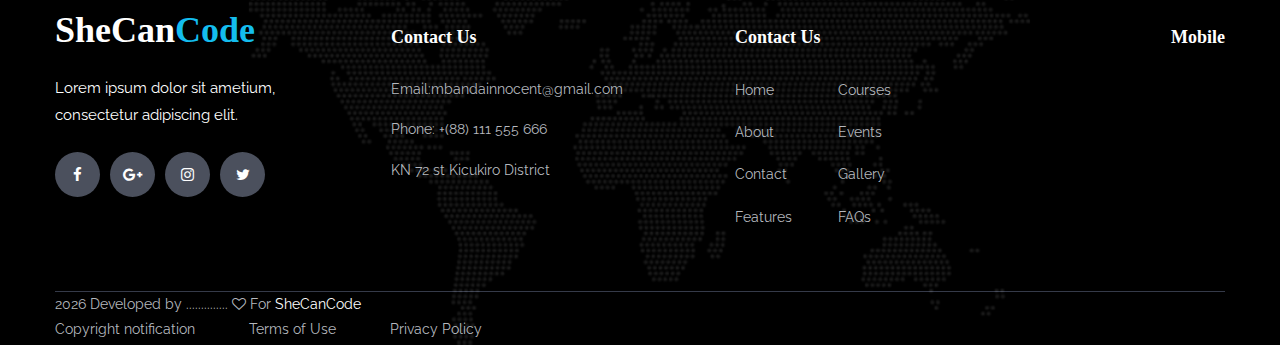
==== commit 503fc9d0: "change" ====
--- a/about-us.html
+++ b/about-us.html
@@ -15,7 +15,7 @@
     <meta name="author" content="">
 
     <!-- Site Icons -->
-    <link rel="shortcut icon" href="images/favicon.ico" type="image/x-icon" />
+    <link rel="shortcut icon" href="images/logos/logos1.png" type="image/x-icon" />
     <link rel="apple-touch-icon" href="images/apple-touch-icon.png">
 
     <!-- Bootstrap CSS -->
@@ -39,7 +39,7 @@
 <body>
 
     <!-- LOADER -->
-    <div id="preloader">
+    <!-- <div id="preloader">
         <div class="loader">
 			<div class="loader__bar"></div>
 			<div class="loader__bar"></div>
@@ -48,7 +48,8 @@
 			<div class="loader__bar"></div>
 			<div class="loader__ball"></div>
 		</div>
-    </div><!-- end loader -->
+    </div> -->
+    <!-- end loader -->
     <!-- END LOADER -->
     
 	<div class="top-bar">
@@ -101,10 +102,10 @@
                     <ul class="nav navbar-nav navbar-right">
                         <li><a href="index.html">Home</a></li>
                         <li><a class="active" href="about-us.html">About us</a></li>
-                        <li><a href="services.html">Programs</a></li>
-                        <li><a href="portfolio.html">Portfolio</a></li>
+                        <li><a href="courses.html">Courses</a></li>
+                        <!-- <li><a href="portfolio.html">Portfolio</a></li> -->
                         <!-- <li><a href="features.html">Features</a></li> -->
-                        <li><a href="testimonials.html">Testimonials</a></li>
+                        <!-- <li><a href="testimonials.html">Testimonials</a></li> -->
                         <!-- <li><a href="pricing.html">Pricing</a></li> -->
 						<li><a href="contact.html">Contact</a></li>
                     </ul>
--- a/style.css
+++ b/style.css
@@ -399,7 +399,8 @@
 }
 
 .social-box{
-	float: right;
+    /* float: right; */
+    margin-left: 200px;
 }
 
 .social-box ul li{
@@ -412,7 +413,13 @@
 	font-size: 20px;
 }
 .social-box ul li a:hover{
-	color: #fd6802;
+color: #fd6802;
+    
+    
+}
+.btn-lighte:hover{
+    background-color:#21759b;
+    color:white
 }
 
 
@@ -1344,7 +1351,11 @@
 /*------------------------------------------------------------------
     MESSAGE BOXES
 -------------------------------------------------------------------*/
-
+.hd-program{
+    color: #384158;
+    font-weight: 900;
+    font-size: larger;
+}
 .service-widget h3 {
     font-size: 22px;
     color: #ffffff;
@@ -1432,7 +1443,7 @@
     padding-bottom: 0;
 }
 
-.post-mediaa {
+.post-mediaa  {
     position: relative;
     border-bottom: 30px solid #ebf1fa;
     border-top: 30px solid #ebf1fa;
@@ -2851,7 +2862,12 @@
     color: #ffffff;
 	box-shadow: 0 10px 20px 0 rgba(5, 16, 44, .15);
 	border-radius: 25px 0px 25px 0px;
-    background: #fd6802;
+    background:#fd6802;
+    font-size: bold;
+}
+.btn-lighte:hover{
+    color:white;
+
 }
 .btn-light {
     padding: 10px 30px;
@@ -2962,7 +2978,7 @@
 	position: relative;
 }
 .banner h2::after {
-    background: #fd6802;
+    background: #448AFF;
     content: "";
     height: 35px;
     left: -15px;
@@ -2984,10 +3000,10 @@
 	font-weight: 500;
 }
 .page-title-link li a:hover {
-	color: #fd6802;
+	color: #448AFF;
 }
 .page-title-link li::after {
-    background: #fcbf02;
+    background: #448AFF;
     bottom: 8px;
     content: "";
     height: 2px;
@@ -3008,6 +3024,17 @@
 	padding-bottom: 10px;
 	transition: all 1s ease-in-out;
 	margin-bottom: 30px;
+}
+.about-item h2{
+    color: #448AFF;
+    font-weight: bolder;
+
+}
+.about-item p{
+    color: black;
+}
+.about-item span{
+    color: #448AFF;
 }
 .about-icon{
 	padding: 20px 0px;
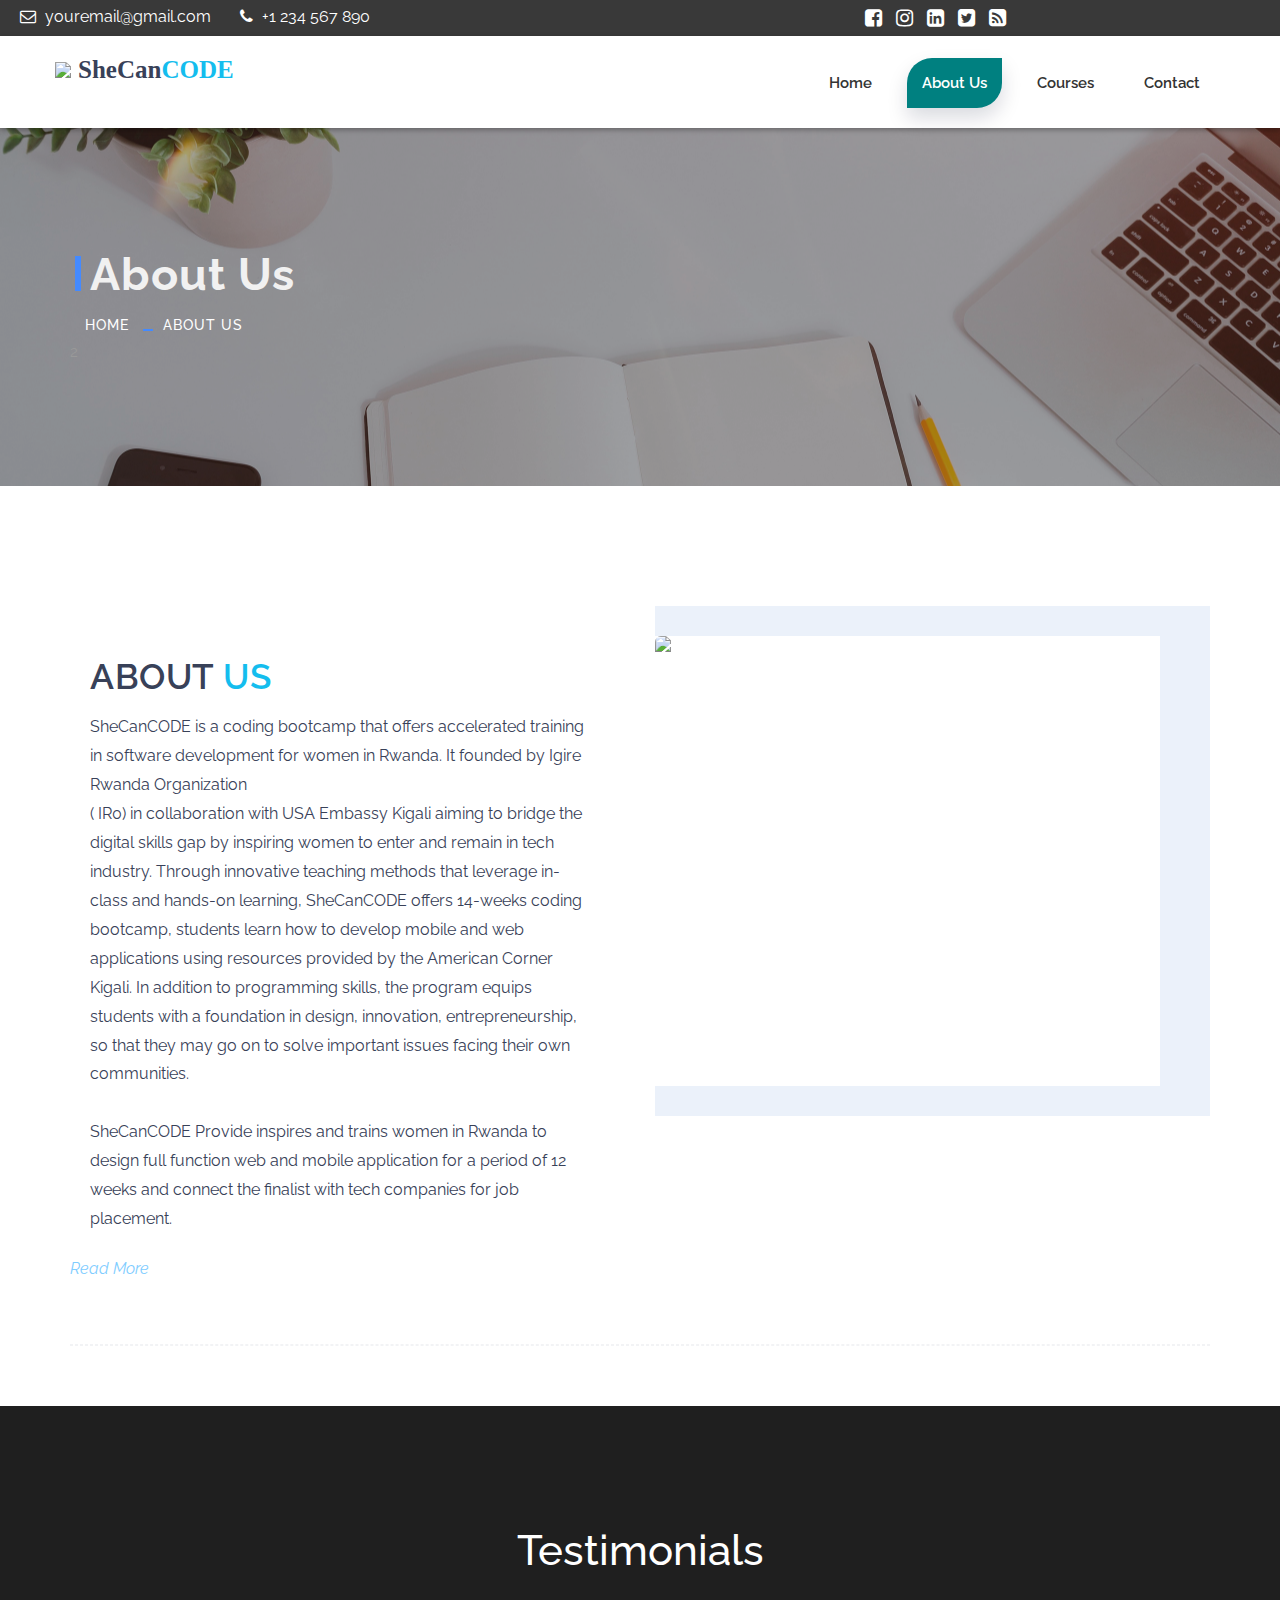
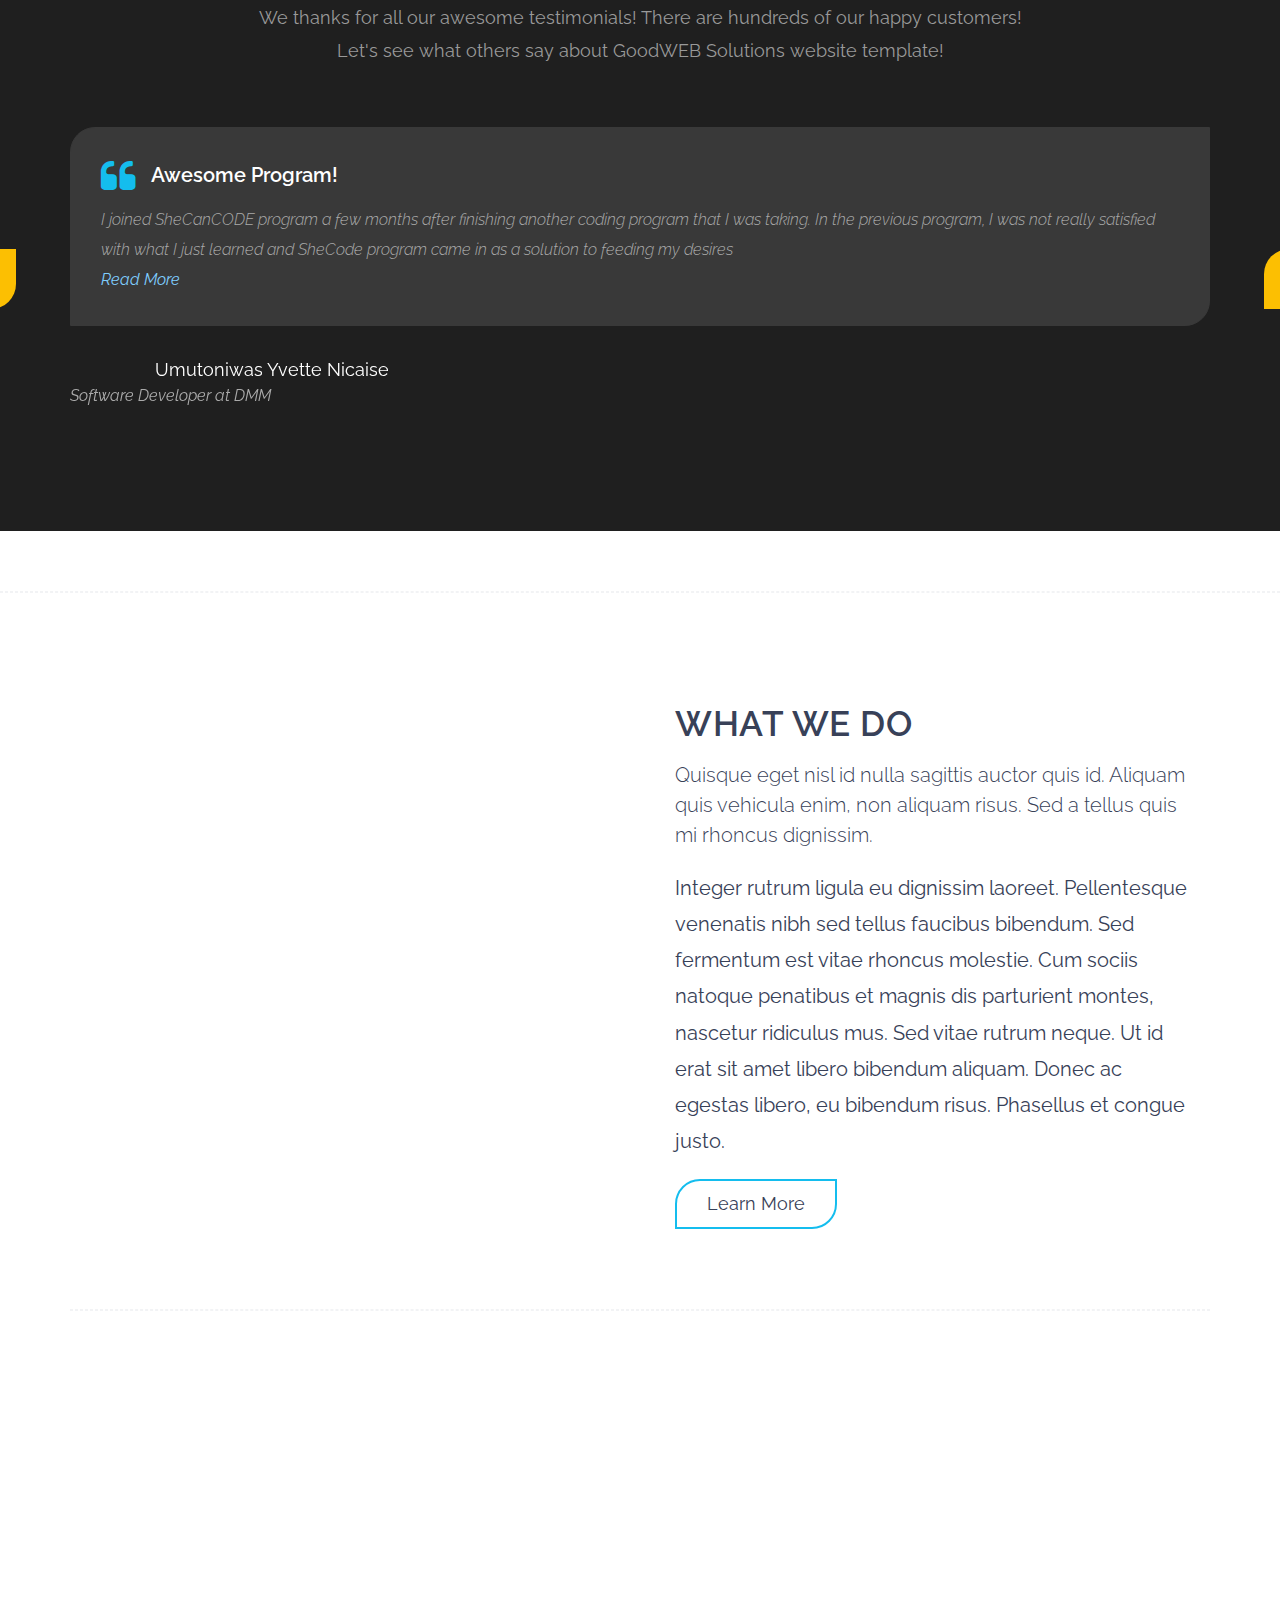
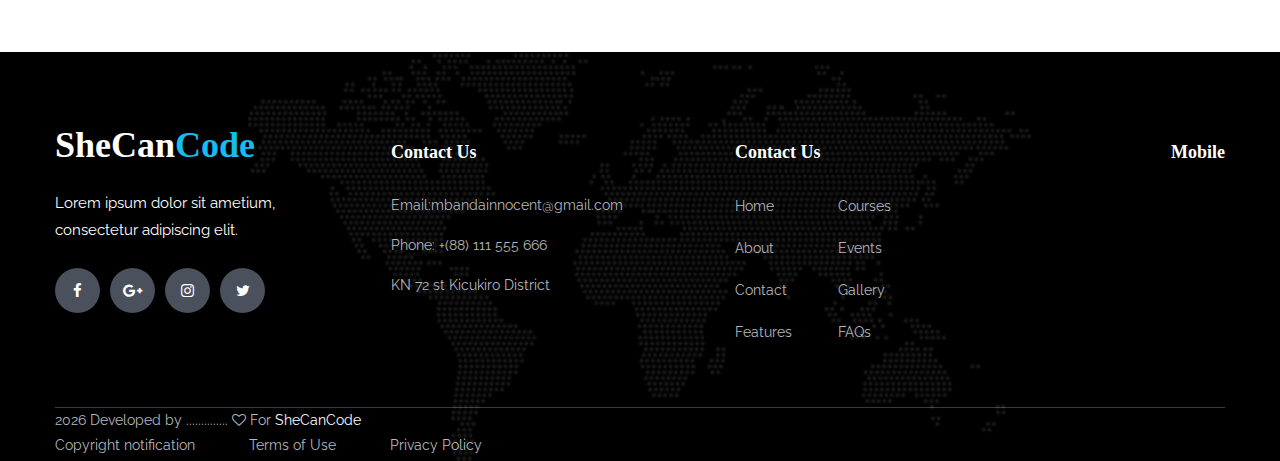
==== commit 6aca3187: "added about-shecancode paragraph" ====
--- a/about-us.html
+++ b/about-us.html
@@ -1,41 +1,42 @@
 <!DOCTYPE html>
 <html lang="en">
 
-    <!-- Basic -->
-    <meta charset="utf-8">
-    <meta http-equiv="X-UA-Compatible" content="IE=edge">   
-   
-    <!-- Mobile Metas -->
-    <meta name="viewport" content="width=device-width, minimum-scale=1.0, maximum-scale=1.0, user-scalable=no">
- 
-     <!-- Site Metas -->
-    <title>Shecancode</title>  
-    <meta name="keywords" content="">
-    <meta name="description" content="">
-    <meta name="author" content="">
-
-    <!-- Site Icons -->
-    <link rel="shortcut icon" href="images/logos/logos1.png" type="image/x-icon" />
-    <link rel="apple-touch-icon" href="images/apple-touch-icon.png">
-
-    <!-- Bootstrap CSS -->
-    <link rel="stylesheet" href="css/bootstrap.min.css">
-    <!-- Site CSS -->
-    <link rel="stylesheet" href="style.css">
-    <!-- Responsive CSS -->
-    <link rel="stylesheet" href="css/responsive.css">
-    <!-- Custom CSS -->
-    <link rel="stylesheet" href="css/custom.css">
-
-    <!-- Modernizer for Portfolio -->
-    <script src="js/modernizer.js"></script>
-
-    <!--[if lt IE 9]>
+<!-- Basic -->
+<meta charset="utf-8">
+<meta http-equiv="X-UA-Compatible" content="IE=edge">
+
+<!-- Mobile Metas -->
+<meta name="viewport" content="width=device-width, minimum-scale=1.0, maximum-scale=1.0, user-scalable=no">
+
+<!-- Site Metas -->
+<title>Shecancode</title>
+<meta name="keywords" content="">
+<meta name="description" content="">
+<meta name="author" content="">
+
+<!-- Site Icons -->
+<link rel="shortcut icon" href="images/logos/logos1.png" type="image/x-icon" />
+<link rel="apple-touch-icon" href="images/apple-touch-icon.png">
+
+<!-- Bootstrap CSS -->
+<link rel="stylesheet" href="css/bootstrap.min.css">
+<!-- Site CSS -->
+<link rel="stylesheet" href="style.css">
+<!-- Responsive CSS -->
+<link rel="stylesheet" href="css/responsive.css">
+<!-- Custom CSS -->
+<link rel="stylesheet" href="css/custom.css">
+
+<!-- Modernizer for Portfolio -->
+<script src="js/modernizer.js"></script>
+
+<!--[if lt IE 9]>
       <script src="https://oss.maxcdn.com/libs/html5shiv/3.7.0/html5shiv.js"></script>
       <script src="https://oss.maxcdn.com/libs/respond.js/1.4.2/respond.min.js"></script>
     <![endif]-->
 
 </head>
+
 <body>
 
     <!-- LOADER -->
@@ -51,36 +52,36 @@
     </div> -->
     <!-- end loader -->
     <!-- END LOADER -->
-    
-	<div class="top-bar">
-		<div class="container-fluid">
-			<div class="row">
-				<div class="col-md-6 col-sm-6">
-					<div class="left-top">
-						<div class="email-box">
-							<a href="#"><i class="fa fa-envelope-o" aria-hidden="true"></i> youremail@gmail.com</a>
-						</div>
-						<div class="phone-box">
-							<a href="tel:1234567890"><i class="fa fa-phone" aria-hidden="true"></i> +1 234 567 890</a>
-						</div>
-					</div>
-				</div>
-				<div class="col-md-6 col-sm-6">
-					<div class="right-top">
-						<div class="social-box">
-							<ul>
-								<li><a href="#"><i class="fa fa-facebook-square" aria-hidden="true"></i></a></li>
-								<li><a href="#"><i class="fa fa-instagram" aria-hidden="true"></i></a></li>
-								<li><a href="#"><i class="fa fa-linkedin-square" aria-hidden="true"></i></a></li>
-								<li><a href="#"><i class="fa fa-twitter-square" aria-hidden="true"></i></a></li>
-								<li><a href="#"><i class="fa fa-rss-square" aria-hidden="true"></i></a></li>
-							<ul>
-						</div>
-					</div>
-				</div>
-			</div>
-		</div>
-	</div>
+
+    <div class="top-bar">
+        <div class="container-fluid">
+            <div class="row">
+                <div class="col-md-6 col-sm-6">
+                    <div class="left-top">
+                        <div class="email-box">
+                            <a href="#"><i class="fa fa-envelope-o" aria-hidden="true"></i> youremail@gmail.com</a>
+                        </div>
+                        <div class="phone-box">
+                            <a href="tel:1234567890"><i class="fa fa-phone" aria-hidden="true"></i> +1 234 567 890</a>
+                        </div>
+                    </div>
+                </div>
+                <div class="col-md-6 col-sm-6">
+                    <div class="right-top">
+                        <div class="social-box">
+                            <ul>
+                                <li><a href="#"><i class="fa fa-facebook-square" aria-hidden="true"></i></a></li>
+                                <li><a href="#"><i class="fa fa-instagram" aria-hidden="true"></i></a></li>
+                                <li><a href="#"><i class="fa fa-linkedin-square" aria-hidden="true"></i></a></li>
+                                <li><a href="#"><i class="fa fa-twitter-square" aria-hidden="true"></i></a></li>
+                                <li><a href="#"><i class="fa fa-rss-square" aria-hidden="true"></i></a></li>
+                                <ul>
+                        </div>
+                    </div>
+                </div>
+            </div>
+        </div>
+    </div>
     <header class="header header_style_01">
         <nav class="megamenu navbar navbar-default">
             <div class="container-fluid">
@@ -107,27 +108,27 @@
                         <!-- <li><a href="features.html">Features</a></li> -->
                         <!-- <li><a href="testimonials.html">Testimonials</a></li> -->
                         <!-- <li><a href="pricing.html">Pricing</a></li> -->
-						<li><a href="contact.html">Contact</a></li>
+                        <li><a href="contact.html">Contact</a></li>
                     </ul>
                 </div>
             </div>
         </nav>
     </header>
 
-   	<div class="banner-area banner-bg-1">
-		<div class="container">
-			<div class="row">
-				<div class="col-md-12">
-					<div class="banner">
-						<h2>About Us</h2>
-						<ul class="page-title-link">
-							<li><a href="#">Home</a></li>
-							<li><a href="#">About Us</a></li>
-						</ul>
-					</div>
-				</div>
-			</div>2
-		</div>
+    <div class="banner-area banner-bg-1">
+        <div class="container">
+            <div class="row">
+                <div class="col-md-12">
+                    <div class="banner">
+                        <h2>About Us</h2>
+                        <ul class="page-title-link">
+                            <li><a href="#">Home</a></li>
+                            <li><a href="#">About Us</a></li>
+                        </ul>
+                    </div>
+                </div>
+            </div>2
+        </div>
     </div>
     <!-- <div class="container-fluid">
         <div class="row">
@@ -144,51 +145,62 @@
         </div>
     </div> -->
 
-    <div id="about" class="section wb" >
+    <div id="about" class="section wb">
         <div class="container">
             <div class="row">
                 <div class="col-md-6">
                     <div class="message-boxe">
-                        <h1>About<spam style="color: #14bdee;"> Us</spam> </h1>
+                        <h1>About
+                            <spam style="color: #14bdee;"> Us</spam>
+                        </h1>
                         <!-- <h2>Welcome to GoodWEB Solutions</h2> -->
                         <!-- <p class="lead">Quisque eget nisl id nulla sagittis auctor quis id. Aliquam quis vehicula enim, non aliquam risus. Sed a tellus quis mi rhoncus dignissim.</p> -->
 
                         <p style="font-size: 16px; font-style:arials;margin-right:30px;">
-                            SheCanCode, an “initiative launched by Igire Rwanda Organization<br> ( IR0) in collaboration by USA Embassy Kigali aiming to bridge the digital skills gap by inspiring women to enter and remain in technology”. In this 12-week coding bootcamp, 
-                            students learn how to develop mobile and web applications using resources provided by the American Corner Kigali. In addition to programming skills, the program equips students with a foundation in design, innovation, entrepreneurship, so that they may go on to solve important issues facing their own communities.
-            
-                            <br><br>
-                            SheCanCODE Provide inspires and trains women in Rwanda to design full function web and mobile application for a period of 12 weeks and connect the finalist with tech companies for job placement. 
+                            SheCanCODE is a coding bootcamp that offers accelerated training in software development for women in Rwanda. It founded by Igire Rwanda Organization<br> ( IR0) in collaboration with USA Embassy Kigali aiming to bridge the
+                            digital skills gap by inspiring women to enter and remain in tech industry. Through innovative teaching methods that leverage in-class and hands-on learning, SheCanCODE offers 14-weeks coding bootcamp, students learn how to
+                            develop mobile and web applications using resources provided by the American Corner Kigali. In addition to programming skills, the program equips students with a foundation in design, innovation, entrepreneurship, so that they
+                            may go on to solve important issues facing their own communities.
+
+                            <br><br> SheCanCODE Provide inspires and trains women in Rwanda to design full function web and mobile application for a period of 12 weeks and connect the finalist with tech companies for job placement.
                             <details>
-                            IRO is also working with the US Embassy to promote STEM course participation among young girls in Rwandan high schools. By hosting coding workshops at schools across the country and bringing in successful SheCanCode alumni to share their testimonies, the organization hopes to inspire future generations
-                             of Rwandan women to position themselves at the forefront of the ever-growing innovation sector.</p>
+                                IRO is also working with the US Embassy to promote STEM course participation among young girls in Rwandan high schools. By hosting coding workshops at schools across the country and bringing in successful SheCanCode alumni to share their testimonies,
+                                the organization hopes to inspire future generations of Rwandan women to position themselves at the forefront of the ever-growing innovation sector.</p>
                         <a href="#services" class="btn btn-light btn-radius btn-brd grd1">Learn More</a>
                         <summary style="color:#7fcdff;"> Read More</summary>
-                            </details>
-                    </div><!-- end messagebox -->
-                </div><!-- end col -->
+                        </details>
+                    </div>
+                    <!-- end messagebox -->
+                </div>
+                <!-- end col -->
 
                 <div class="col-md-6">
                     <div class="post-mediaa wow fadeIn">
-                         <img src="uploads/certificate.JPG" style="height:450px;" class="img-responsive img-rounded">
-
-                        <a href="https://www.youtube.com/watch?v=aoiI6p1XxW0" data-rel="prettyPhoto[gal]" class="playbutton"><i class="flaticon-play-button"></i></a> 
-                    </div><!-- end media -->
-                </div><!-- end col -->
-            </div><!-- end row -->
-
-            <hr class="hr1"> 
-
-           
-        </div><!-- end container -->
-    </div><!-- end section -->
-
-    <div id="testimonials" class="parallax section db parallax-off" style="margin-top:-120px"style="background-image:url('uploads/parallax_03.jpg');">
+                        <img src="uploads/certificate.JPG" style="height:450px;" class="img-responsive img-rounded">
+
+                        <a href="https://www.youtube.com/watch?v=aoiI6p1XxW0" data-rel="prettyPhoto[gal]" class="playbutton"><i class="flaticon-play-button"></i></a>
+                    </div>
+                    <!-- end media -->
+                </div>
+                <!-- end col -->
+            </div>
+            <!-- end row -->
+
+            <hr class="hr1">
+
+
+        </div>
+        <!-- end container -->
+    </div>
+    <!-- end section -->
+
+    <div id="testimonials" class="parallax section db parallax-off" style="margin-top:-120px" style="background-image:url('uploads/parallax_03.jpg');">
         <div class="container">
             <div class="section-title text-center">
                 <h3>Testimonials</h3>
                 <p class="lead">We thanks for all our awesome testimonials! There are hundreds of our happy customers! <br>Let's see what others say about GoodWEB Solutions website template!</p>
-            </div><!-- end title -->
+            </div>
+            <!-- end title -->
 
             <div class="row">
                 <div class="col-md-12 col-sm-12">
@@ -197,26 +209,14 @@
                             <div class="desc">
                                 <h3><i class="fa fa-quote-left"></i> Awesome Program!</h3>
                                 <p class="lead">
-                                    I joined SheCanCODE program a few months after
-                                    finishing another coding program that I was taking.
-                                    In the previous program, I was not really satisfied
-                                    with what I just learned and SheCode program came
-                                    in as a solution to feeding my desires<details> get back
-                                        on track. I am a student at SNHU which is about business
-                                        but I am also very passionate about computer programming.
-                                        Therefore, getting a chance to join SheCanCode was
-                                        relieving and exciting as it was a chance to keep
-                                        building my career. Now that I've finished the program,
-                                        I couldn't be any happier. After the program, I joined
-                                        the fellowship in DMM. Hehe, a company that develops
-                                        mobile technologies for brands to elevate their service
-                                        delivery and started working as a software developer.
-                                        I am also involved in storefronts testing and it is a
-                                        great experience that I am having. Thanks to SheCanCode
-                                        for paving a way to my dream career.
+                                    I joined SheCanCODE program a few months after finishing another coding program that I was taking. In the previous program, I was not really satisfied with what I just learned and SheCode program came in as a solution to feeding my desires
+                                    <details>
+                                        get back on track. I am a student at SNHU which is about business but I am also very passionate about computer programming. Therefore, getting a chance to join SheCanCode was relieving and exciting as it was a chance to keep building my career. Now that
+                                        I've finished the program, I couldn't be any happier. After the program, I joined the fellowship in DMM. Hehe, a company that develops mobile technologies for brands to elevate their service delivery and started
+                                        working as a software developer. I am also involved in storefronts testing and it is a great experience that I am having. Thanks to SheCanCode for paving a way to my dream career.
                                 </p>
                                 <summary style="color:#7fcdff;"> Read More</summary>
-                            </details>                         
+                                </details>
                             </div>
                             <div class="testi-meta">
                                 <img src="uploads/testimony1.jpg" alt="" class="img-responsive alignleft rounded">
@@ -226,24 +226,17 @@
                         </div>
                         <!-- end testimonial -->
 
-                       
-                        
-                   
+
+
+
 
                         <div class="testimonial clearfix">
                             <div class="desc">
                                 <h3><i class="fa fa-quote-left"></i> Great Program!</h3>
                                 <p class="lead">
-                                    Before I joined SheCanCode
-                                    I was also a fresh graduate in Computer
-                                    Applications but I was lacking Self-Confidence
-                                    in coding and also the engagement of coding in real life.
-                                    With SheCanCode's best mentors I got confident and found out
-                                    that programming is useful in real life and top of <details> that After
-                                        2 months I got a job as a Software Developer in a privileged company
-                                        and I owe some part of that to SheCanCode. Now
-                                        I can think of the future and hence developing myself career-wise and also
-                                        develop my country.</p>
+                                    Before I joined SheCanCode I was also a fresh graduate in Computer Applications but I was lacking Self-Confidence in coding and also the engagement of coding in real life. With SheCanCode's best mentors I got confident and found out that programming is
+                                    useful in real life and top of
+                                    <details> that After 2 months I got a job as a Software Developer in a privileged company and I owe some part of that to SheCanCode. Now I can think of the future and hence developing myself career-wise and also develop my country.</p>
                                 <summary style="color:#7fcdff;"> Read More</summary>
                                 </details>
                             </div>
@@ -254,27 +247,24 @@
                             <!-- end testi-meta -->
                         </div>
                         <!-- end testimonial -->
-                        <div class="testimonial clearfix"> 
+                        <div class="testimonial clearfix">
                             <div class="desc">
                                 <h3><i class="fa fa-quote-left"></i> Wonderful Support!</h3>
                                 <p class="lead">
-                                    After the program, SheCanCODE helped me to
-                                    get a job in tech company which help me to grow in my career and pays me good
-                                    money which helps me to support
-                                    myself. I am using skill there gave me to develop shecancode websiste<details>
-                                        so really apreciate
-                                        how this program is changing the world </p>
+                                    After the program, SheCanCODE helped me to get a job in tech company which help me to grow in my career and pays me good money which helps me to support myself. I am using skill there gave me to develop shecancode websiste
+                                    <details>
+                                        so really apreciate how this program is changing the world </p>
                                 <summary style="color:#7fcdff;"> Read More</summary>
                                 </details>
                             </div>
                             <div class="testi-meta">
                                 <img src="uploads/testimonyy.png" alt="" class="img-responsive alignleft">
                                 <h4>UWIMANA Yvonne<small>Software Trainee at CircleEdge Dvt Ltd</small></h4>
-                            </div> 
+                            </div>
                             <!-- end testi-meta -->
                         </div>
                         <!-- end testimonial -->
-<!-- 
+                        <!-- 
                         <div class="testimonial clearfix">
                             <div class="desc">
                                 <h3><i class="fa fa-quote-left"></i> Awesome Services!</h3>
@@ -284,7 +274,7 @@
                                 <img src="uploads/testi_02.png" alt="" class="img-responsive alignleft">
                                 <h4>Jacques Philips <small>- Designer</small></h4>
                             </div> -->
-                            <!-- end testi-meta -->
+                        <!-- end testi-meta -->
                         <!-- </div> -->
                         <!-- end testimonial -->
 
@@ -297,200 +287,208 @@
                                 <img src="uploads/testi_03.png" alt="" class="img-responsive alignleft">
                                 <h4>Venanda Mercy <small>- Newyork City</small></h4>
                             </div> -->
-                            <!-- end testi-meta -->
+                        <!-- end testi-meta -->
                         <!-- </div> -->
                         <!-- end testimonial -->
-                    </div><!-- end carousel -->
-                </div><!-- end col -->
-            </div><!-- end row -->
-        </div>
-    </div><!-- end section -->
-
-            <hr class="hr1">
-
+                    </div>
+                    <!-- end carousel -->
+                </div>
+                <!-- end col -->
+            </div>
+            <!-- end row -->
+        </div>
+    </div>
+    <!-- end section -->
+
+    <hr class="hr1">
+
+    <div class="container">
+        <div class="row">
+            <div class="col-md-6">
+                <div class="post-media wow fadeIn">
+                    <div class="post-mediaa wow fadeIn">
+                        <img src="uploads/about_02.jpg" alt="" class="img-responsive img-rounded">
+
+                        <a href="https://www.youtube.com/watch?v=6BC5rxDbsU4" data-rel="prettyPhoto[gal]" class="playbutton"><i class="flaticon-play-button"></i></a>
+                    </div>
+
+                    <!-- <img src="uploads/about_02.jpg" alt="" class="img-responsive img-rounded"> -->
+                    <!-- https://www.youtube.com/watch?v=6BC5rxDbsU4 -->
+                </div>
+            </div>
+
+            <div class="col-md-6">
+                <div class="message-boxe">
+                    <h1>What we do</h1>
+                    <!-- <h2>We Are GoodWEB Solutions</h2> -->
+                    <p class="lead">Quisque eget nisl id nulla sagittis auctor quis id. Aliquam quis vehicula enim, non aliquam risus. Sed a tellus quis mi rhoncus dignissim.</p>
+
+                    <p> Integer rutrum ligula eu dignissim laoreet. Pellentesque venenatis nibh sed tellus faucibus bibendum. Sed fermentum est vitae rhoncus molestie. Cum sociis natoque penatibus et magnis dis parturient montes, nascetur ridiculus mus. Sed
+                        vitae rutrum neque. Ut id erat sit amet libero bibendum aliquam. Donec ac egestas libero, eu bibendum risus. Phasellus et congue justo. </p>
+
+                    <a href="#services" class="btn btn-light btn-radius btn-brd grd1">Learn More</a>
+                </div>
+            </div>
+
+        </div>
+        <hr class="hr1">
+
+
+    </div>
+    <div class="container">
+        <div class="row logos" style="margin-top:50px">
+            <!-- <h1 class="section_title " style="color:#1e2435"> PARTNERS.</h1> -->
+
+            <div class="col-md-2 col-sm-2 col-xs-6 wow fadeInUp">
+                <a href="#"><img src="uploads/dot.png" alt="" class="img-repsonsive"></a>
+            </div>
+            <div class="col-md-2 col-sm-2 col-xs-6 wow fadeInUp">
+                <a href="#"><img src="uploads/logo2.jpg" alt="" class="img-repsonsive"></a>
+            </div>
+            <div class="col-md-2 col-sm-2 col-xs-6 wow fadeInUp">
+                <a href="#"><img src="uploads/dot.png" alt="" class="img-repsonsive"></a>
+            </div>
+            <div class="col-md-2 col-sm-2 col-xs-6 wow fadeInUp">
+                <a href="#"><img src="uploads/logo3-removebg-preview.png" alt="" class="img-repsonsive"></a>
+            </div>
+            <div class="col-md-2 col-sm-2 col-xs-6 wow fadeInUp">
+                <a href="#"><img src="uploads/progate.png" alt="" class="img-repsonsive"></a>
+            </div>
+            <div class="col-md-2 col-sm-2 col-xs-6 wow fadeInUp">
+                <a href="#"><img src="uploads/logo2.jpg" alt="" class="img-repsonsive"></a>
+            </div>
+        </div>
+        <!-- end row -->
+
+    </div>
+    <!-- end container -->
+    <footer class="footer" style="margin-top: 100px;">
+        <div class="footer_background" style="background-image:url(images/footer_background.png)"></div>
         <div class="container">
-          <div class="row">
-				<div class="col-md-6">
-                    <div class="post-media wow fadeIn">
-                        <div class="post-mediaa wow fadeIn">
-                            <img src="uploads/about_02.jpg" alt="" class="img-responsive img-rounded"> 
-   
-                           <a href="https://www.youtube.com/watch?v=6BC5rxDbsU4" data-rel="prettyPhoto[gal]" class="playbutton"><i class="flaticon-play-button"></i></a> 
-                       </div>
-
-                        <!-- <img src="uploads/about_02.jpg" alt="" class="img-responsive img-rounded"> -->
-                        <!-- https://www.youtube.com/watch?v=6BC5rxDbsU4 -->
-                    </div>
-                </div>
-				
-                <div class="col-md-6">
-                    <div class="message-boxe">
-                        <h1>What we do</h1>
-                        <!-- <h2>We Are GoodWEB Solutions</h2> -->
-                        <p class="lead">Quisque eget nisl id nulla sagittis auctor quis id. Aliquam quis vehicula enim, non aliquam risus. Sed a tellus quis mi rhoncus dignissim.</p>
-
-                        <p> Integer rutrum ligula eu dignissim laoreet. Pellentesque venenatis nibh sed tellus faucibus bibendum. Sed fermentum est vitae rhoncus molestie.
-                             Cum sociis natoque penatibus et magnis dis parturient montes, nascetur ridiculus mus. Sed vitae rutrum neque. Ut id erat sit amet libero bibendum aliquam. Donec ac egestas libero, eu bibendum risus. Phasellus et congue justo. </p>
-
-                        <a href="#services" class="btn btn-light btn-radius btn-brd grd1">Learn More</a>
-                    </div>
-                </div>
-
-            </div>
-            <hr class="hr1">
-
-            
-        </div>
-        <div class="container">
-            <div class="row logos"style="margin-top:50px">
-                <!-- <h1 class="section_title " style="color:#1e2435"> PARTNERS.</h1> -->
-
-                <div class="col-md-2 col-sm-2 col-xs-6 wow fadeInUp">
-                    <a href="#"><img src="uploads/dot.png" alt="" class="img-repsonsive"></a>
-                </div>
-                <div class="col-md-2 col-sm-2 col-xs-6 wow fadeInUp">
-                    <a href="#"><img src="uploads/logo2.jpg" alt="" class="img-repsonsive"></a>
-                </div>
-                <div class="col-md-2 col-sm-2 col-xs-6 wow fadeInUp">
-                    <a href="#"><img src="uploads/dot.png" alt="" class="img-repsonsive"></a>
-                </div>
-                <div class="col-md-2 col-sm-2 col-xs-6 wow fadeInUp">
-                    <a href="#"><img src="uploads/logo3-removebg-preview.png" alt="" class="img-repsonsive"></a>
-                </div>
-                <div class="col-md-2 col-sm-2 col-xs-6 wow fadeInUp">
-                    <a href="#"><img src="uploads/progate.png" alt="" class="img-repsonsive"></a>
-                </div>
-                <div class="col-md-2 col-sm-2 col-xs-6 wow fadeInUp">
-                    <a href="#"><img src="uploads/logo2.jpg" alt="" class="img-repsonsive"></a>
-                </div>
-            </div><!-- end row -->
-
-        </div><!-- end container -->
-        <footer class="footer" style="margin-top: 100px;">
-			<div class="footer_background" style="background-image:url(images/footer_background.png)"></div>
-			<div class="container">
-				<div class="row footer_row">
-					<div class="col">
-						<div class="footer_content">
-							<div class="row">
-
-								<div class="col-lg-3 footer_col">
-
-									<!-- Footer About -->
-									<div class="footer_section footer_about">
-										<div class="footer_logo_container">
-											<a href="#">
-												<div class="footer_logo_text">SheCan<span>Code</span></div>
-											</a>
-										</div>
-										<div class="footer_about_text">
-											<p>Lorem ipsum dolor sit ametium, consectetur adipiscing elit.</p>
-										</div>
-										<div class="footer_social">
-											<ul>
-												<li><a
-														href="https://www.facebook.com/igirerwandaorganization/?ref=search&__tn__=%2Cd%2CP-R&eid=ARDYQSIfczmFwNEChAVIWIdH8JSgM2AXMUCu7yIfHuUaQ0C_Xfjzl_kJ_SwrJdVxtqhw7_qYaeLAg85C"><i
+            <div class="row footer_row">
+                <div class="col">
+                    <div class="footer_content">
+                        <div class="row">
+
+                            <div class="col-lg-3 footer_col">
+
+                                <!-- Footer About -->
+                                <div class="footer_section footer_about">
+                                    <div class="footer_logo_container">
+                                        <a href="#">
+                                            <div class="footer_logo_text">SheCan<span>Code</span></div>
+                                        </a>
+                                    </div>
+                                    <div class="footer_about_text">
+                                        <p>Lorem ipsum dolor sit ametium, consectetur adipiscing elit.</p>
+                                    </div>
+                                    <div class="footer_social">
+                                        <ul>
+                                            <li><a href="https://www.facebook.com/igirerwandaorganization/?ref=search&__tn__=%2Cd%2CP-R&eid=ARDYQSIfczmFwNEChAVIWIdH8JSgM2AXMUCu7yIfHuUaQ0C_Xfjzl_kJ_SwrJdVxtqhw7_qYaeLAg85C"><i
 															class="fa fa-facebook" aria-hidden="true"></i></a></li>
-												<li><a href="#"><i class="fa fa-google-plus" aria-hidden="true"></i></a>
-												</li>
-												<li><a href="#"><i class="fa fa-instagram" aria-hidden="true"></i></a>
-												</li>
-												<li><a href="  https://twitter.com/ShecancodeRW "><i
+                                            <li><a href="#"><i class="fa fa-google-plus" aria-hidden="true"></i></a>
+                                            </li>
+                                            <li><a href="#"><i class="fa fa-instagram" aria-hidden="true"></i></a>
+                                            </li>
+                                            <li><a href="  https://twitter.com/ShecancodeRW "><i
 															class="fa fa-twitter" aria-hidden="true"></i></a>
-												</li>
-											</ul>
-										</div>
-									</div>
-
-								</div>
-
-								<div class="col-lg-3 footer_col">
-
-									<!-- Footer Contact -->
-									<div class="footer_section footer_contact">
-										<div class="footer_title">Contact Us</div>
-										<div class="footer_contact_info">
-											<ul>
-												<li>Email:mbandainnocent@gmail.com</li>
-												<li>Phone: +(88) 111 555 666</li>
-												<li> KN 72 st Kicukiro District</li>
-											</ul>
-										</div>
-									</div>
-
-								</div>
-
-								<div class="col-lg-3 footer_col">
-
-									<!-- Footer links -->
-									<div class="footer_section footer_links">
-										<div class="footer_title">Contact Us</div>
-										<div class="footer_links_container">
-											<ul>
-												<li><a href="index.html">Home</a></li>
-												<li><a href="about.html">About</a></li>
-												<li><a href="contact.html">Contact</a></li>
-												<li><a href="#">Features</a></li>
-												<li><a href="courses.html">Courses</a></li>
-												<li><a href="#">Events</a></li>
-												<li><a href="#">Gallery</a></li>
-												<li><a href="#">FAQs</a></li>
-											</ul>
-										</div>
-									</div>
-
-								</div>
-
-								<div class="col-lg-3 footer_col clearfix">
-
-									<!-- Footer links -->
-									<div class="footer_section footer_mobile">
-										<div class="footer_title">Mobile</div>
-										<div class="footer_mobile_content">
-											<div class="footer_image"><a href="#"><img src="images/mobile_1.png"
-														alt=""></a>
-											</div>
-											<div class="footer_image"><a href="#"><img src="images/mobile_2.png"
-														alt=""></a>
-											</div>
-										</div>
-									</div>
-
-								</div>
-
-							</div>
-						</div>
-					</div>
-				</div>
-
-				<div class="row copyright_row">
-					<div class="col">
-						<div class="copyright d-flex flex-lg-row flex-column align-items-center justify-content-start">
-							<div class="cr_text">
-								<!-- Link back to Colorlib can't be removed. Template is licensed under CC BY 3.0. -->
-								<script>document.write(new Date().getFullYear());</script> Developed by ..............
-								<i class="fa fa-heart-o" aria-hidden="true"></i> For <a href="" target="_blank">
+                                            </li>
+                                        </ul>
+                                    </div>
+                                </div>
+
+                            </div>
+
+                            <div class="col-lg-3 footer_col">
+
+                                <!-- Footer Contact -->
+                                <div class="footer_section footer_contact">
+                                    <div class="footer_title">Contact Us</div>
+                                    <div class="footer_contact_info">
+                                        <ul>
+                                            <li>Email:mbandainnocent@gmail.com</li>
+                                            <li>Phone: +(88) 111 555 666</li>
+                                            <li> KN 72 st Kicukiro District</li>
+                                        </ul>
+                                    </div>
+                                </div>
+
+                            </div>
+
+                            <div class="col-lg-3 footer_col">
+
+                                <!-- Footer links -->
+                                <div class="footer_section footer_links">
+                                    <div class="footer_title">Contact Us</div>
+                                    <div class="footer_links_container">
+                                        <ul>
+                                            <li><a href="index.html">Home</a></li>
+                                            <li><a href="about.html">About</a></li>
+                                            <li><a href="contact.html">Contact</a></li>
+                                            <li><a href="#">Features</a></li>
+                                            <li><a href="courses.html">Courses</a></li>
+                                            <li><a href="#">Events</a></li>
+                                            <li><a href="#">Gallery</a></li>
+                                            <li><a href="#">FAQs</a></li>
+                                        </ul>
+                                    </div>
+                                </div>
+
+                            </div>
+
+                            <div class="col-lg-3 footer_col clearfix">
+
+                                <!-- Footer links -->
+                                <div class="footer_section footer_mobile">
+                                    <div class="footer_title">Mobile</div>
+                                    <div class="footer_mobile_content">
+                                        <div class="footer_image">
+                                            <a href="#"><img src="images/mobile_1.png" alt=""></a>
+                                        </div>
+                                        <div class="footer_image">
+                                            <a href="#"><img src="images/mobile_2.png" alt=""></a>
+                                        </div>
+                                    </div>
+                                </div>
+
+                            </div>
+
+                        </div>
+                    </div>
+                </div>
+            </div>
+
+            <div class="row copyright_row">
+                <div class="col">
+                    <div class="copyright d-flex flex-lg-row flex-column align-items-center justify-content-start">
+                        <div class="cr_text">
+                            <!-- Link back to Colorlib can't be removed. Template is licensed under CC BY 3.0. -->
+                            <script>
+                                document.write(new Date().getFullYear());
+                            </script> Developed by ..............
+                            <i class="fa fa-heart-o" aria-hidden="true"></i> For <a href="" target="_blank">
 									SheCanCode</a>
-								<!-- Link back to Colorlib can't be removed. Template is licensed under CC BY 3.0. -->
-							</div>
-							<div class="ml-lg-auto cr_links">
-								<ul class="cr_list">
-									<li><a href="#">Copyright notification</a></li>
-									<li><a href="#">Terms of Use</a></li>
-									<li><a href="#">Privacy Policy</a></li>
-								</ul>
-							</div>
-						</div>
-					</div>
-				</div>
-			</div>
-		</footer>
+                            <!-- Link back to Colorlib can't be removed. Template is licensed under CC BY 3.0. -->
+                        </div>
+                        <div class="ml-lg-auto cr_links">
+                            <ul class="cr_list">
+                                <li><a href="#">Copyright notification</a></li>
+                                <li><a href="#">Terms of Use</a></li>
+                                <li><a href="#">Privacy Policy</a></li>
+                            </ul>
+                        </div>
+                    </div>
+                </div>
+            </div>
+        </div>
+    </footer>
     <!-- ALL JS FILES -->
     <script src="js/all.js"></script>
     <!-- ALL PLUGINS -->
     <script src="js/custom.js"></script>
     <script src="js/portfolio.js"></script>
-    <script src="js/hoverdir.js"></script>    
+    <script src="js/hoverdir.js"></script>
 
 </body>
+
 </html>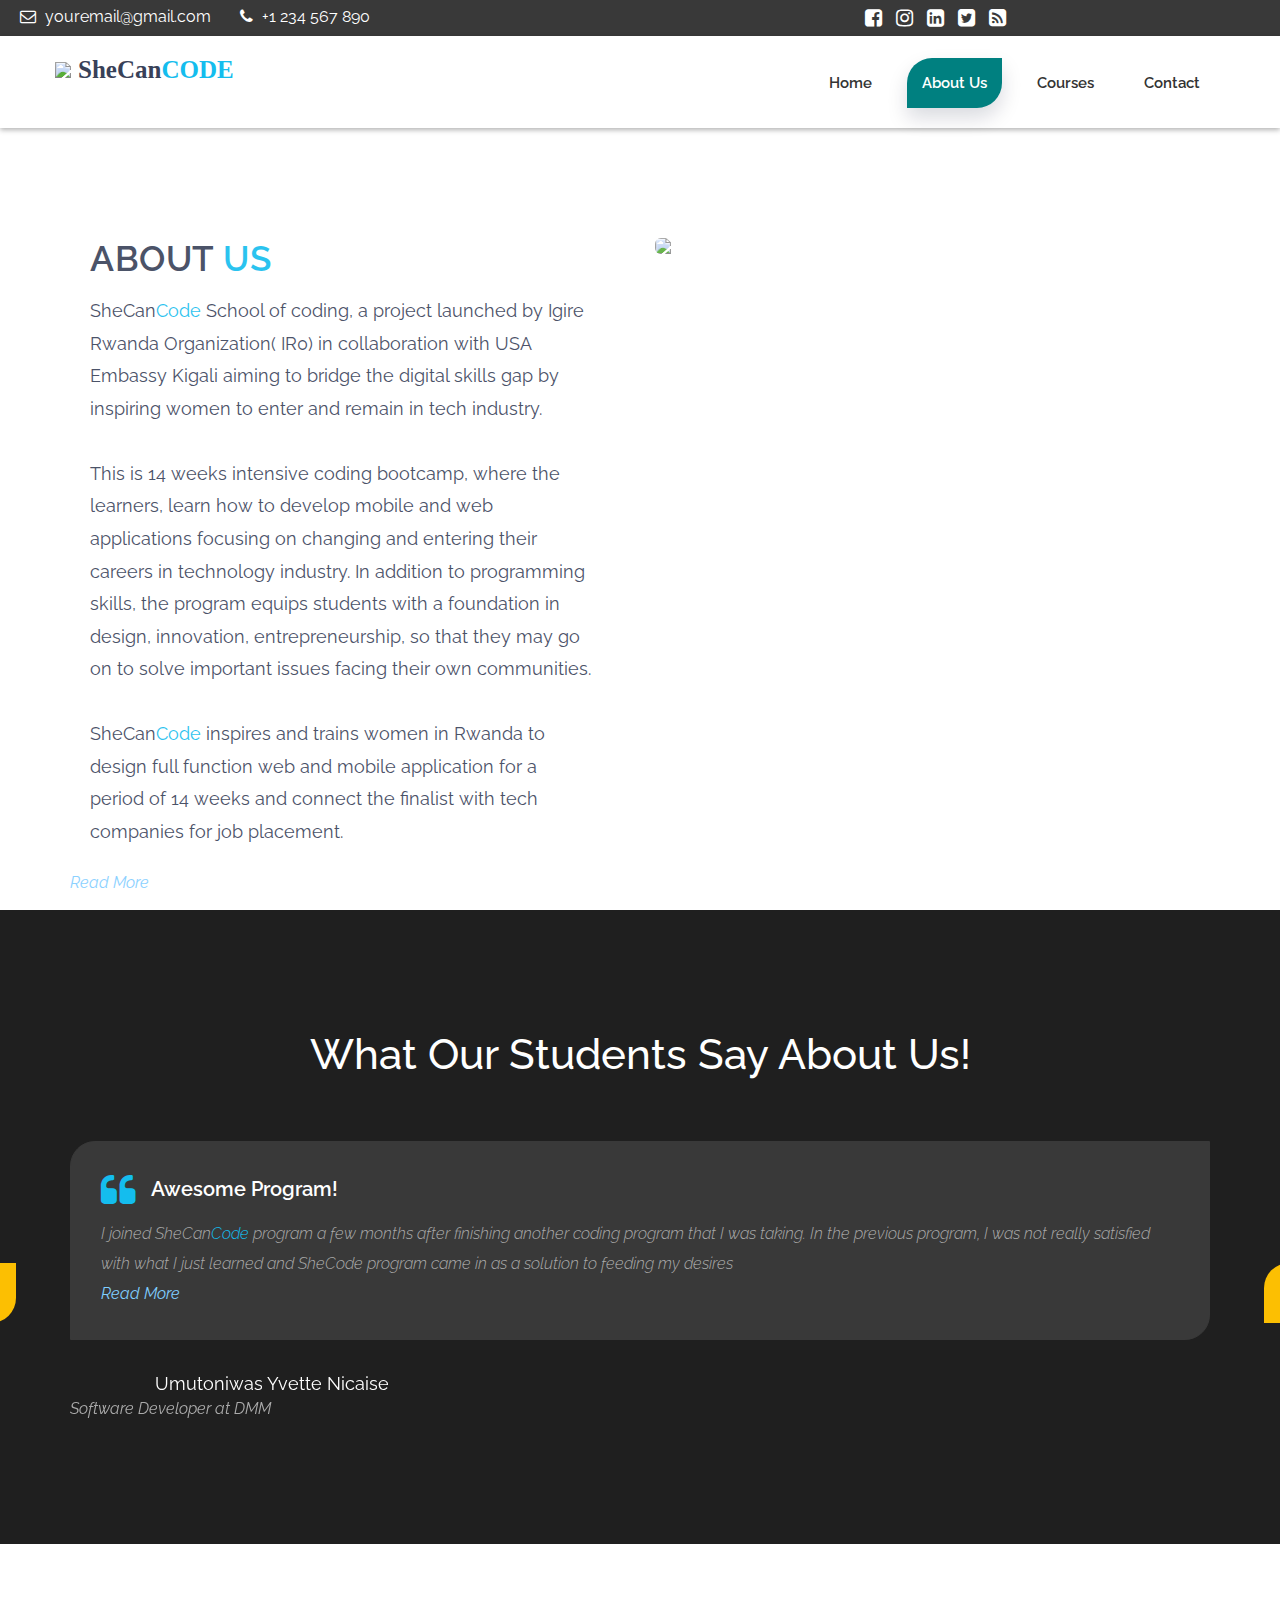
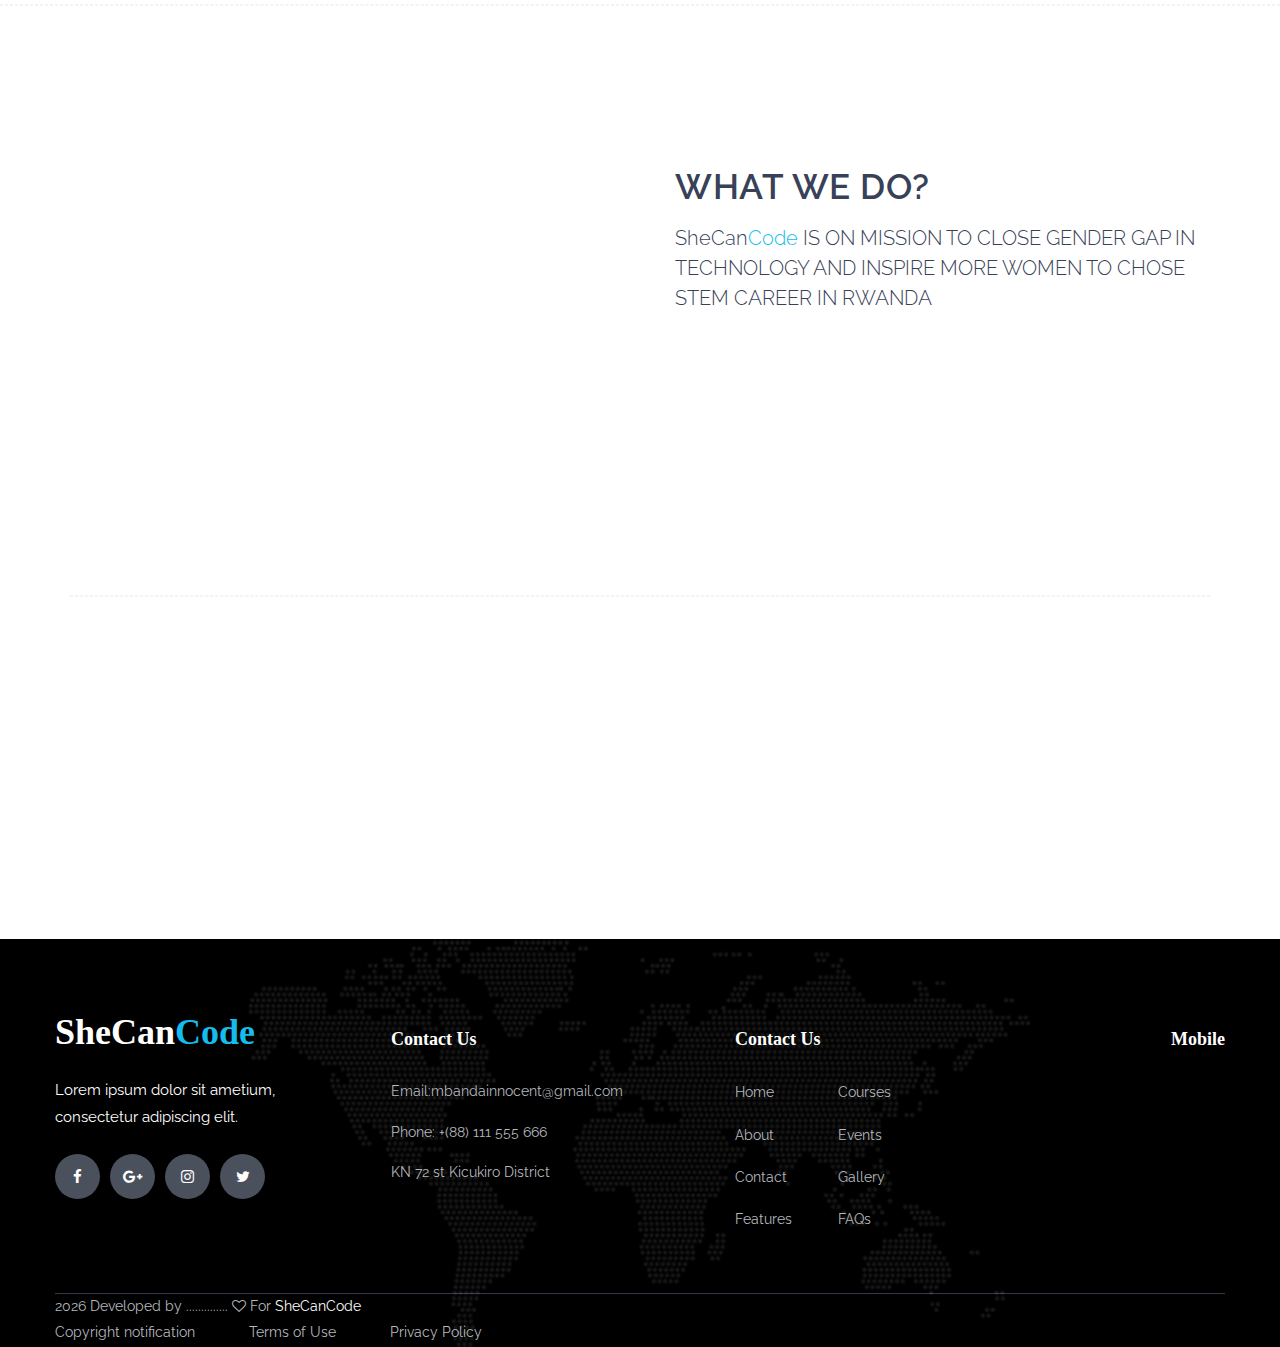
==== commit 6451f33f: "added contect in about page, and contact page. Also added some changes to the application form" ====
--- a/about-us.html
+++ b/about-us.html
@@ -9,7 +9,7 @@
 <meta name="viewport" content="width=device-width, minimum-scale=1.0, maximum-scale=1.0, user-scalable=no">
 
 <!-- Site Metas -->
-<title>Shecancode</title>
+<title>SheCanCODE School | Tech School</title>
 <meta name="keywords" content="">
 <meta name="description" content="">
 <meta name="author" content="">
@@ -115,7 +115,7 @@
         </nav>
     </header>
 
-    <div class="banner-area banner-bg-1">
+    <!-- <div class="banner-area banner-bg-1">
         <div class="container">
             <div class="row">
                 <div class="col-md-12">
@@ -129,7 +129,7 @@
                 </div>
             </div>2
         </div>
-    </div>
+    </div> -->
     <!-- <div class="container-fluid">
         <div class="row">
 
@@ -156,17 +156,22 @@
                         <!-- <h2>Welcome to GoodWEB Solutions</h2> -->
                         <!-- <p class="lead">Quisque eget nisl id nulla sagittis auctor quis id. Aliquam quis vehicula enim, non aliquam risus. Sed a tellus quis mi rhoncus dignissim.</p> -->
 
-                        <p style="font-size: 16px; font-style:arials;margin-right:30px;">
-                            SheCanCODE is a coding bootcamp that offers accelerated training in software development for women in Rwanda. It founded by Igire Rwanda Organization<br> ( IR0) in collaboration with USA Embassy Kigali aiming to bridge the
-                            digital skills gap by inspiring women to enter and remain in tech industry. Through innovative teaching methods that leverage in-class and hands-on learning, SheCanCODE offers 14-weeks coding bootcamp, students learn how to
-                            develop mobile and web applications using resources provided by the American Corner Kigali. In addition to programming skills, the program equips students with a foundation in design, innovation, entrepreneurship, so that they
-                            may go on to solve important issues facing their own communities.
-
-                            <br><br> SheCanCODE Provide inspires and trains women in Rwanda to design full function web and mobile application for a period of 12 weeks and connect the finalist with tech companies for job placement.
+                        <p style="font-size: 18px; font-style:arials;margin-right:30px;">
+                            SheCan<span style="color:#14bdee;">Code</span> School of coding, a project launched by Igire Rwanda Organization( IR0) in collaboration with USA Embassy Kigali aiming to bridge the digital skills gap by inspiring women to enter
+                            and remain in tech industry.
+
+                            <br><br>This is 14 weeks intensive coding bootcamp, where the learners, learn how to develop mobile and web applications focusing on changing and entering their careers in technology industry. In addition to programming skills,
+                            the program equips students with a foundation in design, innovation, entrepreneurship, so that they may go on to solve important issues facing their own communities.
+
+                            <br><br> SheCan<span style="color:#14bdee;">Code</span> inspires and trains women in Rwanda to design full function web and mobile application for a period of 14 weeks and connect the finalist with tech companies for job placement.
                             <details>
-                                IRO is also working with the US Embassy to promote STEM course participation among young girls in Rwandan high schools. By hosting coding workshops at schools across the country and bringing in successful SheCanCode alumni to share their testimonies,
-                                the organization hopes to inspire future generations of Rwandan women to position themselves at the forefront of the ever-growing innovation sector.</p>
-                        <a href="#services" class="btn btn-light btn-radius btn-brd grd1">Learn More</a>
+                                <p> IRO is also working with the US Embassy to promote STEM course in highschools. Through the initiative
+                                    <p style="font-size: 30px;">SheCan<span style="color:#14bdee;">Code</span> Community Outreach</p>
+
+                                    <p> In 2018, SheCan<span style="color:#14bdee;">Code</span> graduates have supported organization to train more than 500 young girls in 10 schools across the country. The high school students who attends the training learn
+                                        introduction to coding using scratch software. They also exchange ideas with SheCan<span style="color:#14bdee;">Code</span> on why they should chose STEM courses.</p>
+                                </p>
+                        </p>
                         <summary style="color:#7fcdff;"> Read More</summary>
                         </details>
                     </div>
@@ -176,7 +181,7 @@
 
                 <div class="col-md-6">
                     <div class="post-mediaa wow fadeIn">
-                        <img src="uploads/certificate.JPG" style="height:450px;" class="img-responsive img-rounded">
+                        <img src="uploads/certificate.JPG" class="img-responsive img-rounded">
 
                         <a href="https://www.youtube.com/watch?v=aoiI6p1XxW0" data-rel="prettyPhoto[gal]" class="playbutton"><i class="flaticon-play-button"></i></a>
                     </div>
@@ -197,8 +202,8 @@
     <div id="testimonials" class="parallax section db parallax-off" style="margin-top:-120px" style="background-image:url('uploads/parallax_03.jpg');">
         <div class="container">
             <div class="section-title text-center">
-                <h3>Testimonials</h3>
-                <p class="lead">We thanks for all our awesome testimonials! There are hundreds of our happy customers! <br>Let's see what others say about GoodWEB Solutions website template!</p>
+                <h3>What Our Students Say About Us!</h3>
+                <!-- <p class="lead">We thanks for all our awesome testimonials! There are hundreds of our happy customers! <br>Let's see what others say about GoodWEB Solutions website template!</p> -->
             </div>
             <!-- end title -->
 
@@ -209,7 +214,8 @@
                             <div class="desc">
                                 <h3><i class="fa fa-quote-left"></i> Awesome Program!</h3>
                                 <p class="lead">
-                                    I joined SheCanCODE program a few months after finishing another coding program that I was taking. In the previous program, I was not really satisfied with what I just learned and SheCode program came in as a solution to feeding my desires
+                                    I joined SheCan<span style="color:#14bdee;">Code</span> program a few months after finishing another coding program that I was taking. In the previous program, I was not really satisfied with what I just learned and
+                                    SheCode program came in as a solution to feeding my desires
                                     <details>
                                         get back on track. I am a student at SNHU which is about business but I am also very passionate about computer programming. Therefore, getting a chance to join SheCanCode was relieving and exciting as it was a chance to keep building my career. Now that
                                         I've finished the program, I couldn't be any happier. After the program, I joined the fellowship in DMM. Hehe, a company that develops mobile technologies for brands to elevate their service delivery and started
@@ -234,8 +240,8 @@
                             <div class="desc">
                                 <h3><i class="fa fa-quote-left"></i> Great Program!</h3>
                                 <p class="lead">
-                                    Before I joined SheCanCode I was also a fresh graduate in Computer Applications but I was lacking Self-Confidence in coding and also the engagement of coding in real life. With SheCanCode's best mentors I got confident and found out that programming is
-                                    useful in real life and top of
+                                    Before I joined SheCan<span style="color:#14bdee;">Code</span> I was also a fresh graduate in Computer Applications but I was lacking Self-Confidence in coding and also the engagement of coding in real life. With SheCanCode's
+                                    best mentors I got confident and found out that programming is useful in real life and top of
                                     <details> that After 2 months I got a job as a Software Developer in a privileged company and I owe some part of that to SheCanCode. Now I can think of the future and hence developing myself career-wise and also develop my country.</p>
                                 <summary style="color:#7fcdff;"> Read More</summary>
                                 </details>
@@ -251,7 +257,8 @@
                             <div class="desc">
                                 <h3><i class="fa fa-quote-left"></i> Wonderful Support!</h3>
                                 <p class="lead">
-                                    After the program, SheCanCODE helped me to get a job in tech company which help me to grow in my career and pays me good money which helps me to support myself. I am using skill there gave me to develop shecancode websiste
+                                    After the program, SheCan<span style="color:#14bdee;">Code</span> helped me to get a job in tech company which help me to grow in my career and pays me good money which helps me to support myself. I am using skill there
+                                    gave me to develop shecancode websiste
                                     <details>
                                         so really apreciate how this program is changing the world </p>
                                 <summary style="color:#7fcdff;"> Read More</summary>
@@ -319,14 +326,14 @@
 
             <div class="col-md-6">
                 <div class="message-boxe">
-                    <h1>What we do</h1>
+                    <h1>WHAT WE DO?</h1>
                     <!-- <h2>We Are GoodWEB Solutions</h2> -->
-                    <p class="lead">Quisque eget nisl id nulla sagittis auctor quis id. Aliquam quis vehicula enim, non aliquam risus. Sed a tellus quis mi rhoncus dignissim.</p>
-
-                    <p> Integer rutrum ligula eu dignissim laoreet. Pellentesque venenatis nibh sed tellus faucibus bibendum. Sed fermentum est vitae rhoncus molestie. Cum sociis natoque penatibus et magnis dis parturient montes, nascetur ridiculus mus. Sed
+                    <p class="lead">SheCan<span style="color:#14bdee;">Code</span> IS ON MISSION TO CLOSE GENDER GAP IN TECHNOLOGY AND INSPIRE MORE WOMEN TO CHOSE STEM CAREER IN RWANDA</p>
+
+                    <!-- <p> Integer rutrum ligula eu dignissim laoreet. Pellentesque venenatis nibh sed tellus faucibus bibendum. Sed fermentum est vitae rhoncus molestie. Cum sociis natoque penatibus et magnis dis parturient montes, nascetur ridiculus mus. Sed
                         vitae rutrum neque. Ut id erat sit amet libero bibendum aliquam. Donec ac egestas libero, eu bibendum risus. Phasellus et congue justo. </p>
 
-                    <a href="#services" class="btn btn-light btn-radius btn-brd grd1">Learn More</a>
+                    <a href="#services" class="btn btn-light btn-radius btn-brd grd1">Learn More</a> -->
                 </div>
             </div>
 
--- a/style.css
+++ b/style.css
@@ -46,49 +46,50 @@
 /*------------------------------------------------------------------
     SKELETON
 -------------------------------------------------------------------*/
+
 video {
-    width:505px;
-    height:560px; 
-    background:transparent url('./uploads/about_01.jpg') no-repeat 0 0;
-    -webkit-background-size:cover;
-    -moz-background-size:cover;
-    -o-background-size:cover;
-    background-size:cover;
- }
+    width: 505px;
+    height: 560px;
+    background: transparent url('./uploads/about_01.jpg') no-repeat 0 0;
+    -webkit-background-size: cover;
+    -moz-background-size: cover;
+    -o-background-size: cover;
+    background-size: cover;
+}
+
 .logo,
-.logo_text
-{
-	display: inline-block;
-}
-.logo
-{
-	/* width: 40px; */
-	/* height: 40px; */
-	-webkit-transition: all 200ms ease;
-	-moz-transition: all 200ms ease;
-	-ms-transition: all 200ms ease;
-	-o-transition: all 200ms ease;
-	transition: all 200ms ease;
-}
-.logo img
-{
-	max-width: 100%;
-}
-.logo_text
-{
-	font-family: 'Roboto Slab', serif;
-	font-size: 25px;
-	font-weight: 700;
-	line-height: 0.75;
-	color: #384158;
-	vertical-align: middle;
-	margin-left:3px;
-	
-}
-.logo_text span
-{
-	color: #14bdee;
-}
+.logo_text {
+    display: inline-block;
+}
+
+.logo {
+    /* width: 40px; */
+    /* height: 40px; */
+    -webkit-transition: all 200ms ease;
+    -moz-transition: all 200ms ease;
+    -ms-transition: all 200ms ease;
+    -o-transition: all 200ms ease;
+    transition: all 200ms ease;
+}
+
+.logo img {
+    max-width: 100%;
+}
+
+.logo_text {
+    font-family: 'Roboto Slab', serif;
+    font-size: 25px;
+    font-weight: 700;
+    line-height: 0.75;
+    color: #384158;
+    vertical-align: middle;
+    margin-left: 3px;
+}
+
+.logo_text span {
+    color: #14bdee;
+}
+
 body {
     color: #999;
     font-size: 15px;
@@ -98,6 +99,7 @@
 
 body.demos .section {
     background: url(images/bg.png) repeat top center #f2f3f5;
+    overflow: auto;
 }
 
 body.demos .section-title img {
@@ -232,11 +234,14 @@
     padding: 30px;
 }
 
-ul, li, ol{
-	margin: 0px;
-	padding: 0px;
-	list-style: none;
-}
+ul,
+li,
+ol {
+    margin: 0px;
+    padding: 0px;
+    list-style: none;
+}
+
 
 /*------------------------------------------------------------------
     WP CORE
@@ -359,67 +364,76 @@
     /* Above WP toolbar. */
 }
 
+
 /*------------------------------------------------------------------
     Top head
 -------------------------------------------------------------------*/
 
-.top-bar{
-	background: #393939;
-}
-.left-top{
-	padding: 3px 0px; 
-}
-.email-box{
-	display: inline-block;
-	margin-right: 20px;
-}
-.email-box a{
-	color: #ffffff;
-	font-size: 16px;
-}
-.email-box a:hover{
-	color: #fd6802;
-}
-.email-box a i{
-	padding: 0px 5px;
-}
-.phone-box{
-	display: inline-block;
-}
-
-.phone-box a{
-	color: #ffffff;
-	font-size: 16px;
-}
-.phone-box a:hover{
-	color: #fd6802;
-}
-.phone-box a i{
-	padding: 0px 5px;
-}
-
-.social-box{
+.top-bar {
+    background: #393939;
+}
+
+.left-top {
+    padding: 3px 0px;
+}
+
+.email-box {
+    display: inline-block;
+    margin-right: 20px;
+}
+
+.email-box a {
+    color: #ffffff;
+    font-size: 16px;
+}
+
+.email-box a:hover {
+    color: #fd6802;
+}
+
+.email-box a i {
+    padding: 0px 5px;
+}
+
+.phone-box {
+    display: inline-block;
+}
+
+.phone-box a {
+    color: #ffffff;
+    font-size: 16px;
+}
+
+.phone-box a:hover {
+    color: #fd6802;
+}
+
+.phone-box a i {
+    padding: 0px 5px;
+}
+
+.social-box {
     /* float: right; */
     margin-left: 200px;
 }
 
-.social-box ul li{
-	display: inline-block;
-	padding-left: 10px;
-}
-
-.social-box ul li a{
-	color: #ffffff;
-	font-size: 20px;
-}
-.social-box ul li a:hover{
-color: #fd6802;
-    
-    
-}
-.btn-lighte:hover{
-    background-color:#21759b;
-    color:white
+.social-box ul li {
+    display: inline-block;
+    padding-left: 10px;
+}
+
+.social-box ul li a {
+    color: #ffffff;
+    font-size: 20px;
+}
+
+.social-box ul li a:hover {
+    color: #fd6802;
+}
+
+.btn-lighte:hover {
+    background-color: #21759b;
+    color: white
 }
 
 
@@ -464,16 +478,16 @@
     right: 0;
     top: 0;
     width: 100%;
-	-webkit-box-shadow: 0px 2px 5px 0px rgba(0,0,0,0.30);
-	-moz-box-shadow: 0px 2px 5px 0px rgba(0,0,0,0.30);
-	box-shadow: 0px 2px 5px 0px rgba(0,0,0,0.30);
+    -webkit-box-shadow: 0px 2px 5px 0px rgba(0, 0, 0, 0.30);
+    -moz-box-shadow: 0px 2px 5px 0px rgba(0, 0, 0, 0.30);
+    box-shadow: 0px 2px 5px 0px rgba(0, 0, 0, 0.30);
     z-index: 111;
 }
 
 .header_style_01 .navbar-default {
     background-color: transparent;
     border: 0;
-	border-radius: 0px;
+    border-radius: 0px;
 }
 
 .header_style_01 .navbar,
@@ -485,10 +499,10 @@
 
 .header_style_01 .navbar-brand {
     padding: 2px 15px 0 15px;
-	height: auto;
-}
-
-.header_style_01 .navbar-default .navbar-nav > li > a {
+    height: auto;
+}
+
+.header_style_01 .navbar-default .navbar-nav>li>a {
     border-radius: 0;
     color: #ffffff;
     font-size: 15px;
@@ -498,27 +512,27 @@
     background-color: transparent;
 }
 
-.header_style_01 .navbar-default .navbar-nav > li a {
-	color: #333333;
-	padding: 15px 15px;
-}
-
-.header_style_01 .navbar-default .navbar-nav > li a.active{
-	color: #ffffff;
-	box-shadow: 0 10px 20px 0 rgba(5, 16, 44, .15);
-	border-radius: 25px 0px 25px 0px;
-	background:teal;
-}
-
-.header_style_01 .navbar-default .navbar-nav > li:hover a,
-.header_style_01 .navbar-default .navbar-nav > li:focus a {
+.header_style_01 .navbar-default .navbar-nav>li a {
+    color: #333333;
+    padding: 15px 15px;
+}
+
+.header_style_01 .navbar-default .navbar-nav>li a.active {
     color: #ffffff;
-	box-shadow: 0 10px 20px 0 rgba(5, 16, 44, .15);
-	border-radius: 25px 0px 25px 0px;
-	background:  #14bdee;
-}
-
-.header_style_01 .navbar-right > li {
+    box-shadow: 0 10px 20px 0 rgba(5, 16, 44, .15);
+    border-radius: 25px 0px 25px 0px;
+    background: teal;
+}
+
+.header_style_01 .navbar-default .navbar-nav>li:hover a,
+.header_style_01 .navbar-default .navbar-nav>li:focus a {
+    color: #ffffff;
+    box-shadow: 0 10px 20px 0 rgba(5, 16, 44, .15);
+    border-radius: 25px 0px 25px 0px;
+    background: #14bdee;
+}
+
+.header_style_01 .navbar-right>li {
     margin-top: 2px;
     -webkit-transition: all .3s ease-in-out;
     -moz-transition: all .3s ease-in-out;
@@ -527,7 +541,7 @@
     transition: all .3s ease-in-out;
 }
 
-.header_style_01 .navbar-right > li > a {
+.header_style_01 .navbar-right>li>a {
     padding-bottom: 10px;
     padding-top: 10px;
     padding-left: -300px;
@@ -543,7 +557,7 @@
 
 .navbar-nav li {
     position: relative;
-	margin: 0px 10px;
+    margin: 0px 10px;
 }
 
 .navbar-nav span {
@@ -553,6 +567,7 @@
     top: 13px;
 }
 
+
 /*------------------------------------------------------------------
     Banner Slider
 -------------------------------------------------------------------*/
@@ -584,7 +599,7 @@
 }
 
 .home-one-slider-otem .slider-content-area {
-    height: 650px;
+    height: 750px;
     position: relative;
 }
 
@@ -601,86 +616,87 @@
     font-size: 70px;
     font-weight: 700;
     text-transform: capitalize;
-	text-shadow: 0px 4px 3px rgba(0,0,0,0.1),
-             0px 8px 10px rgba(0,0,0,0.1),
-             0px 18px 3px rgba(0,0,0,0.1);
-}
-
-.slide-text h1 span{
+    text-shadow: 0px 4px 3px rgba(0, 0, 0, 0.4), 0px 8px 10px rgba(0, 0, 0, 0.4), 0px 18px 3px rgba(0, 0, 0, 0.4);
+}
+
+.slide-text h1 span {
     /* color: #fd6802; */
     color: #14bdee;
 }
 
 .slide-text h2 {
     color: #fff;
-    font-size: 22px;
+    font-weight: 500;
+    line-height: 1.38;
+    font-size: 26px;
     letter-spacing: 1px;
     margin-bottom: 20px;
-	text-shadow: 0px 4px 3px rgba(0,0,0,0.4),
-             0px 8px 13px rgba(0,0,0,0.1),
-             0px 18px 23px rgba(0,0,0,0.1);
-}
-.slide-text a{
-    color:white;
-}
-
-
-.slider-wrapper .owl-nav .owl-prev, .slider-wrapper .owl-nav .owl-next {
+    margin-top: 30px;
+    text-shadow: 0px 4px 3px rgba(0, 0, 0, 0.4), 0px 8px 13px rgba(0, 0, 0, 0.4), 0px 18px 23px rgba(0, 0, 0, 0.4l);
+}
+
+.slide-text a {
+    color: white;
+}
+
+.slider-wrapper .owl-nav .owl-prev,
+.slider-wrapper .owl-nav .owl-next {
     background: #393939;
     height: 60px;
     top: 50%;
     transform: translateY(-50%);
     transition: all 0.4s ease-in-out 0s;
     width: 60px;
-	border-radius: 25px 0px 25px 0px;
-}
-
-.slider-wrapper .owl-nav .owl-prev:hover, .slider-wrapper .owl-nav .owl-next:hover {
-	background: #14bdee;
+    border-radius: 25px 0px 25px 0px;
+}
+
+.slider-wrapper .owl-nav .owl-prev:hover,
+.slider-wrapper .owl-nav .owl-next:hover {
+    background: #14bdee;
 }
 
 .slider-wrapper .owl-nav .owl-prev {
     margin-left: 0%;
-	left: 0px;
-	position: absolute;
-}
-
-.slider-wrapper .owl-nav .owl-prev i{
-	position: absolute;
-	left: 0px;
-	right: 0;
-	width: auto;
-	height: auto;
-	background: none;
-	color: #ffffff;
+    left: 0px;
+    position: absolute;
+}
+
+.slider-wrapper .owl-nav .owl-prev i {
+    position: absolute;
+    left: 0px;
+    right: 0;
+    width: auto;
+    height: auto;
+    background: none;
+    color: #ffffff;
 }
 
 .slider-wrapper .owl-nav .owl-next {
     margin-right: 0%;
     right: 0;
-	position: absolute;
-}
-
-.slider-wrapper .owl-nav .owl-next i{
-	position: absolute;
-	right: 0;
-	left: 0px;
-	width: auto;
-	height: auto;
-	background: none;
-	color: #ffffff;
-}
-
-.home-one-slider-otem::before{
-	content: "";
-	position: absolute;
-    background: rgba(0,0,0, 0.8);
+    position: absolute;
+}
+
+.slider-wrapper .owl-nav .owl-next i {
+    position: absolute;
+    right: 0;
+    left: 0px;
+    width: auto;
+    height: auto;
+    background: none;
+    color: #ffffff;
+}
+
+.home-one-slider-otem::before {
+    content: "";
+    position: absolute;
+    background: rgba(0, 0, 0, 0.8);
     opacity: 0.6;
-	width: 100%;
-	height: 100%;
-	top: 0%;
-	left: 100%;
-	z-index: 1
+    width: 100%;
+    height: 100%;
+    top: 0%;
+    left: 100%;
+    z-index: 1
 }
 
 
@@ -696,35 +712,30 @@
     position: relative;
     width: 100%;
 }
+
 .key-results {
     text-align: center;
-    color:white;
-    font-size:16px;
-    word-spacing:5px;
+    color: white;
+    font-size: 16px;
+    word-spacing: 5px;
     /* line-height: 12px; */
-
-}
+}
+
 .key-results h2 {
     text-align: center;
-    color:white;
-    font-size:36px;
+    color: white;
+    font-size: 36px;
     font-weight: 600;
     margin-top: -50px;
-
-
-}
+}
+
 .key-results h2 {
     text-align: center;
-    color:white;
-    font-size:36px;
+    color: white;
+    font-size: 36px;
     font-weight: 600;
     margin-bottom: 50px;
-
-
-}
-
-
-
+}
 
 .parallax.parallax-off {
     background-attachment: scroll !important;
@@ -753,7 +764,6 @@
     position: relative;
     overflow: hidden;
     padding: 120px 0;
-    
 }
 
 .noover {
@@ -773,9 +783,9 @@
 }
 
 .section.wb {
-    background-color: #ffffff;
-
-
+    padding: 10px;
+    background-color: #fff;
+    opacity: 0.9;
 }
 
 .section.lb {
@@ -789,7 +799,6 @@
 .section.color1 {
     background-color: #448AFF;
 }
-
 
 .first-section {
     display: block;
@@ -832,9 +841,10 @@
 }
 
 .section-title p {
-    color: #999;
+    padding: 5 30px;
+    color: #073b4c;
     font-weight: 400;
-    font-size: 18px;
+    font-size: 28px;
     line-height: 33px;
     margin: 0;
 }
@@ -854,16 +864,16 @@
     color: #ffffff;
 }
 
-.service-widget{
-	background: #ffffff;
-}
-
-.section.lb .service-dit h3{
-
-	padding: 12px 0px;
-}
-.service-dit{
-	padding: 20px 15px;
+.service-widget {
+    background: #ffffff;
+}
+
+.section.lb .service-dit h3 {
+    padding: 12px 0px;
+}
+
+.service-dit {
+    padding: 20px 15px;
 }
 
 
@@ -996,7 +1006,7 @@
     height: 50px;
     line-height: 50px;
     text-align: center;
-	border-radius: 25px 0px 0px 0px;
+    border-radius: 25px 0px 0px 0px;
 }
 
 
@@ -1015,7 +1025,7 @@
 .logos img:hover {
     opacity: 0.5;
 }
-  
+
 .desc h3 i {
     color: #14bdee;
     font-size: 37px;
@@ -1028,9 +1038,9 @@
     position: relative;
     background: #393939;
     border: 1px solid #393939;
-	-webkit-border-radius: 25px 0px 25px 0px;
-	-moz-border-radius: 25px 0px 25px 0px;
-	border-radius: 25px 0px 25px 0px;
+    -webkit-border-radius: 25px 0px 25px 0px;
+    -moz-border-radius: 25px 0px 25px 0px;
+    border-radius: 25px 0px 25px 0px;
 }
 
 .testi-meta {
@@ -1046,7 +1056,7 @@
 
 .testimonial img {
     max-width: 65px;
-    border-radius:50%;
+    border-radius: 50%;
 }
 
 .testimonial small {
@@ -1077,13 +1087,12 @@
     padding: 0;
     position: relative;
 }
-details{
+
+details {
     font-size: 16px;
     font-style: italic;
     line-height: 30px;
     color: #aaa;
-
-
 }
 
 .testimonial p:after {
@@ -1194,14 +1203,14 @@
     border: 1px solid #e1e1e1;
 }
 
-.nav-pills > li {
+.nav-pills>li {
     width: 50%;
     padding: 10px;
     float: left;
     margin: 0 !important;
 }
 
-.nav-pills > li > a {
+.nav-pills>li>a {
     margin: 0!important;
     text-align: center;
     background-color: #f4f4f4;
@@ -1351,17 +1360,27 @@
 /*------------------------------------------------------------------
     MESSAGE BOXES
 -------------------------------------------------------------------*/
-.hd-program{
-    color: #384158;
-    font-weight: 900;
-    font-size: larger;
-}
+
+.hd-program {
+    font-weight: 200 !important;
+    color: #0077b6;
+    font-family: serif;
+    font-size: 28px;
+    margin-top: 12.5px;
+    margin-bottom: 12.5px;
+    margin-block-start: 0.83em;
+    margin-block-end: 0.83em;
+    margin-inline-start: 0px;
+    margin-inline-end: 0px;
+    font-style: bold;
+}
+
 .service-widget h3 {
     font-size: 22px;
     color: #ffffff;
     padding: 20px 0 12px;
     margin: 0;
-	font-weight: 600;
+    font-weight: 600;
 }
 
 .service-widget h3 a,
@@ -1370,36 +1389,26 @@
     color: #1f1f1f;
 }
 
-
 .service-widget p {
     margin-bottom: 0;
     padding-bottom: 0;
 }
-.message-boxe img{
-    box-shadow: 0 1px 2px rgba(0,0,0,0.07), 
-    0 2px 4px rgba(0,0,0,0.07), 
-    0 4px 8px rgba(0,0,0,0.07), 
-    0 8px 16px rgba(0,0,0,0.07),
-    0 16px 32px rgba(0,0,0,0.07), 
-    0 32px 64px rgba(0,0,0,0.07);
-
-}
-.message-box{
-    box-shadow: 0 1px 2px rgba(0,0,0,0.07), 
-    0 2px 4px rgba(0,0,0,0.07), 
-    0 4px 8px rgba(0,0,0,0.07), 
-    0 8px 16px rgba(0,0,0,0.07),
-    0 16px 32px rgba(0,0,0,0.07), 
-    0 32px 64px rgba(0,0,0,0.07);
-    width:600px;
-    background-color:white;
-    margin-top:50px;
+
+.message-boxe img {
+    box-shadow: 0 1px 2px rgba(0, 0, 0, 0.07), 0 2px 4px rgba(0, 0, 0, 0.07), 0 4px 8px rgba(0, 0, 0, 0.07), 0 8px 16px rgba(0, 0, 0, 0.07), 0 16px 32px rgba(0, 0, 0, 0.07), 0 32px 64px rgba(0, 0, 0, 0.07);
+}
+
+.message-box {
+    box-shadow: 0 1px 2px rgba(0, 0, 0, 0.07), 0 2px 4px rgba(0, 0, 0, 0.07), 0 4px 8px rgba(0, 0, 0, 0.07), 0 8px 16px rgba(0, 0, 0, 0.07), 0 16px 32px rgba(0, 0, 0, 0.07), 0 32px 64px rgba(0, 0, 0, 0.07);
+    width: 600px;
+    background-color: white;
+    margin-top: 50px;
     margin-left: -100px;
 }
 
 .message-box h1 {
     text-transform: uppercase;
-    padding-top:50px;
+    padding-top: 50px;
     padding-left: 20px;
     margin: 0 0 5px;
     font-weight: 600;
@@ -1410,7 +1419,7 @@
 
 .message-boxe h1 {
     text-transform: uppercase;
-    padding-top:50px;
+    padding-top: 100px;
     padding-left: 20px;
     margin: 0 0 5px;
     font-weight: 600;
@@ -1428,6 +1437,7 @@
 }
 
 .message-boxe p {
+    /* padding-top: 50px; */
     margin-bottom: 20px;
     margin-left: 20px;
     color: #384158;
@@ -1443,17 +1453,18 @@
     padding-bottom: 0;
 }
 
-.post-mediaa  {
-    position: relative;
-    border-bottom: 30px solid #ebf1fa;
+.post-mediaa {
+    position: relative;
+    padding-top: 100px;
+    /* border-bottom: 30px solid #ebf1fa;
     border-top: 30px solid #ebf1fa;
-    border-right: 50px solid #ebf1fa;
+    border-right: 50px solid #ebf1fa; */
     /* border-width: 1px 2em 0 4rem; */
-
 }
 
 .post-media img {
     width: 100%;
+    height: 100%;
 }
 
 .playbutton {
@@ -1635,15 +1646,13 @@
     margin-right: 10px;
 }
 
-
 .image-center img {
     position: relative;
     margin: 0 0 -208px;
     z-index: 10;
     padding-right: 30px;
     text-align: center;
-    margin-bottom:1px;
-    
+    margin-bottom: 1px;
 }
 
 .customwidget p {
@@ -1671,17 +1680,17 @@
     width: 100%;
     margin: 64px 0;
     cursor: pointer;
-	-webkit-box-shadow: 0px 5px 35px 0px rgba(148, 146, 245, 0.15);
-	box-shadow: 0px 5px 35px 0px rgba(148, 146, 245, 0.15);
-	background: #393939;
-	border-radius: 25px 0px 25px 0px;
-	transition: all 1s ease-in-out;
+    -webkit-box-shadow: 0px 5px 35px 0px rgba(148, 146, 245, 0.15);
+    box-shadow: 0px 5px 35px 0px rgba(148, 146, 245, 0.15);
+    background: #393939;
+    border-radius: 25px 0px 25px 0px;
+    transition: all 1s ease-in-out;
 }
 
 #features li:hover {
-	transform: scale(1.07);
-	transition: all 1s ease-in-out;
-	z-index: 1000;
+    transform: scale(1.07);
+    transition: all 1s ease-in-out;
+    z-index: 1000;
 }
 
 .features-left,
@@ -1703,7 +1712,7 @@
     display: table;
     border-radius: 25px 0px 25px 0px;
     font-size: 26px;
-	color: #ffffff;
+    color: #ffffff;
     background-color: #14bdee;
     margin: 0 auto 22px;
     position: relative;
@@ -1715,7 +1724,7 @@
 
 .features-right li i:hover,
 .features-left li i:hover {
-	background: #fd6802;
+    background: #fd6802;
 }
 
 #features i img {
@@ -1778,7 +1787,7 @@
     text-transform: capitalize;
     margin: 0;
     font-size: 19px;
-	color: #ffffff;
+    color: #ffffff;
 }
 
 
@@ -1791,7 +1800,7 @@
     /*IE9 and below*/
 }
 
-.bootstrap-select > .dropdown-toggle {
+.bootstrap-select>.dropdown-toggle {
     width: 100%;
     padding-right: 25px;
 }
@@ -1858,12 +1867,12 @@
 }
 
 .bootstrap-select.btn-group.disabled,
-.bootstrap-select.btn-group > .disabled {
+.bootstrap-select.btn-group>.disabled {
     cursor: not-allowed;
 }
 
 .bootstrap-select.btn-group.disabled:focus,
-.bootstrap-select.btn-group > .disabled:focus {
+.bootstrap-select.btn-group>.disabled:focus {
     outline: none !important;
 }
 
@@ -1894,7 +1903,7 @@
     z-index: 1035;
 }
 
-.dropdown-menu > li > a {
+.dropdown-menu>li>a {
     background-color: transparent !important;
     color: #bcbcbc !important;
     font-size: 15px;
@@ -1991,7 +2000,7 @@
     margin-right: 34px;
 }
 
-.bootstrap-select.show-menu-arrow.open > .dropdown-toggle {
+.bootstrap-select.show-menu-arrow.open>.dropdown-toggle {
     z-index: 1036;
 }
 
@@ -2041,8 +2050,8 @@
     left: auto;
 }
 
-.bootstrap-select.show-menu-arrow.open > .dropdown-toggle:before,
-.bootstrap-select.show-menu-arrow.open > .dropdown-toggle:after {
+.bootstrap-select.show-menu-arrow.open>.dropdown-toggle:before,
+.bootstrap-select.show-menu-arrow.open>.dropdown-toggle:after {
     display: block;
 }
 
@@ -2076,7 +2085,7 @@
     width: 100%;
 }
 
-.bs-searchbox + .bs-actionsbox {
+.bs-searchbox+.bs-actionsbox {
     padding: 0 8px 4px;
 }
 
@@ -2103,7 +2112,7 @@
 
 /*# sourceMappingURL=bootstrap-select.css.map */
 
-.bootstrap-select > .btn {
+.bootstrap-select>.btn {
     background: rgba(0, 0, 0, 0) none repeat scroll 0 0;
     font-size: 15px;
     height: 33px;
@@ -2187,8 +2196,9 @@
     font-weight: 400;
     font-size: 20px;
     text-transform: capitalize;
-    line-height: !important;
-}
+    line-height: gimportant;
+}
+
 
 /* .footer {
     padding: 90px 0 80px !important;
@@ -2196,11 +2206,13 @@
     background-color: #393939;
 } */
 
+
 /* .footer .widget-title {
     position: relative;
     display: block;
     margin-bottom: 30px;
 } */
+
 
 /* .footer .widget-title small {
     color: #999;
@@ -2218,6 +2230,7 @@
     line-height: 1 !important;
 } */
 
+
 /* .footer-links {
     list-style: none;
     padding: 0;
@@ -2246,6 +2259,7 @@
 .footer a:hover {
     color: #fd6802 !important;
 } */
+
 
 /* .footer-links li {
     margin-bottom: 10px;
@@ -2264,6 +2278,7 @@
     border-right: 0 !important;
     margin-right: 0;
 }
+
 
 /* .footer-links li:last-child {
     margin-bottom: 0;
@@ -2293,7 +2308,7 @@
 
 .footer-distributed .footer-left {
     float: none;
-	text-align: center;
+    text-align: center;
 }
 
 .footer-distributed .footer-links {
@@ -2304,7 +2319,6 @@
 
 
 /* The search form */
-
 
 
 /*------------------------------------------------------------------
@@ -2347,7 +2361,7 @@
 }
 
 .dmtop:hover {
-	background-color: #14bdee;
+    background-color: #14bdee;
 }
 
 .icon_wrap {
@@ -2370,7 +2384,7 @@
     color: #fd6802;
     margin: 0 !important;
     padding: 0 !important;
-    line-height: 1 !important:
+    line-height: 1 !important;
 }
 
 .stat-wrap p {
@@ -2379,7 +2393,7 @@
     margin: 0;
     font-weight: 700;
     padding: 4px 0 0;
-    line-height: 1 !important:
+    line-height: 1 !important;
 }
 
 #preloader {
@@ -2393,9 +2407,9 @@
     z-index: 11000;
     position: fixed;
     display: block;
-	display: flex;
-	align-items: center;
-	justify-content: center;
+    display: flex;
+    align-items: center;
+    justify-content: center;
 }
 
 .preloader {
@@ -2415,429 +2429,442 @@
     border-radius: 50%
 }
 
-
-
 .loader {
-  
-  position: absolute;
+    position: absolute;
     margin: 0 auto;
     left: 1%;
     right: 1%;
     top: 45%;
-  width: 75px;
-  height: 100px;
-}
+    width: 75px;
+    height: 100px;
+}
+
 .loader__bar {
-  position: absolute;
-  bottom: 0;
-  width: 10px;
-  height: 50%;
-  background: #fff;
-  -webkit-transform-origin: center bottom;
-          transform-origin: center bottom;
-  box-shadow: 1px 1px 0 rgba(0, 0, 0, 0.2);
-}
+    position: absolute;
+    bottom: 0;
+    width: 10px;
+    height: 50%;
+    background: #fff;
+    -webkit-transform-origin: center bottom;
+    transform-origin: center bottom;
+    box-shadow: 1px 1px 0 rgba(0, 0, 0, 0.2);
+}
+
 .loader__bar:nth-child(1) {
-  left: 0px;
-  -webkit-transform: scale(1, 0.2);
-          transform: scale(1, 0.2);
-  -webkit-animation: barUp1 4s infinite;
-          animation: barUp1 4s infinite;
-}
+    left: 0px;
+    -webkit-transform: scale(1, 0.2);
+    transform: scale(1, 0.2);
+    -webkit-animation: barUp1 4s infinite;
+    animation: barUp1 4s infinite;
+}
+
 .loader__bar:nth-child(2) {
-  left: 15px;
-  -webkit-transform: scale(1, 0.4);
-          transform: scale(1, 0.4);
-  -webkit-animation: barUp2 4s infinite;
-          animation: barUp2 4s infinite;
-}
+    left: 15px;
+    -webkit-transform: scale(1, 0.4);
+    transform: scale(1, 0.4);
+    -webkit-animation: barUp2 4s infinite;
+    animation: barUp2 4s infinite;
+}
+
 .loader__bar:nth-child(3) {
-  left: 30px;
-  -webkit-transform: scale(1, 0.6);
-          transform: scale(1, 0.6);
-  -webkit-animation: barUp3 4s infinite;
-          animation: barUp3 4s infinite;
-}
+    left: 30px;
+    -webkit-transform: scale(1, 0.6);
+    transform: scale(1, 0.6);
+    -webkit-animation: barUp3 4s infinite;
+    animation: barUp3 4s infinite;
+}
+
 .loader__bar:nth-child(4) {
-  left: 45px;
-  -webkit-transform: scale(1, 0.8);
-          transform: scale(1, 0.8);
-  -webkit-animation: barUp4 4s infinite;
-          animation: barUp4 4s infinite;
-}
+    left: 45px;
+    -webkit-transform: scale(1, 0.8);
+    transform: scale(1, 0.8);
+    -webkit-animation: barUp4 4s infinite;
+    animation: barUp4 4s infinite;
+}
+
 .loader__bar:nth-child(5) {
-  left: 60px;
-  -webkit-transform: scale(1, 1);
-          transform: scale(1, 1);
-  -webkit-animation: barUp5 4s infinite;
-          animation: barUp5 4s infinite;
-}
+    left: 60px;
+    -webkit-transform: scale(1, 1);
+    transform: scale(1, 1);
+    -webkit-animation: barUp5 4s infinite;
+    animation: barUp5 4s infinite;
+}
+
 .loader__ball {
-  position: absolute;
-  bottom: 10px;
-  left: 0;
-  width: 10px;
-  height: 10px;
-  background: #fff;
-  border-radius: 50%;
-  -webkit-animation: ball 4s infinite;
-          animation: ball 4s infinite;
+    position: absolute;
+    bottom: 10px;
+    left: 0;
+    width: 10px;
+    height: 10px;
+    background: #fff;
+    border-radius: 50%;
+    -webkit-animation: ball 4s infinite;
+    animation: ball 4s infinite;
 }
 
 @-webkit-keyframes ball {
-  0% {
-    -webkit-transform: translate(0, 0);
-            transform: translate(0, 0);
-  }
-  5% {
-    -webkit-transform: translate(8px, -14px);
-            transform: translate(8px, -14px);
-  }
-  10% {
-    -webkit-transform: translate(15px, -10px);
-            transform: translate(15px, -10px);
-  }
-  17% {
-    -webkit-transform: translate(23px, -24px);
-            transform: translate(23px, -24px);
-  }
-  20% {
-    -webkit-transform: translate(30px, -20px);
-            transform: translate(30px, -20px);
-  }
-  27% {
-    -webkit-transform: translate(38px, -34px);
-            transform: translate(38px, -34px);
-  }
-  30% {
-    -webkit-transform: translate(45px, -30px);
-            transform: translate(45px, -30px);
-  }
-  37% {
-    -webkit-transform: translate(53px, -44px);
-            transform: translate(53px, -44px);
-  }
-  40% {
-    -webkit-transform: translate(60px, -40px);
-            transform: translate(60px, -40px);
-  }
-  50% {
-    -webkit-transform: translate(60px, 0);
-            transform: translate(60px, 0);
-  }
-  57% {
-    -webkit-transform: translate(53px, -14px);
-            transform: translate(53px, -14px);
-  }
-  60% {
-    -webkit-transform: translate(45px, -10px);
-            transform: translate(45px, -10px);
-  }
-  67% {
-    -webkit-transform: translate(37px, -24px);
-            transform: translate(37px, -24px);
-  }
-  70% {
-    -webkit-transform: translate(30px, -20px);
-            transform: translate(30px, -20px);
-  }
-  77% {
-    -webkit-transform: translate(22px, -34px);
-            transform: translate(22px, -34px);
-  }
-  80% {
-    -webkit-transform: translate(15px, -30px);
-            transform: translate(15px, -30px);
-  }
-  87% {
-    -webkit-transform: translate(7px, -44px);
-            transform: translate(7px, -44px);
-  }
-  90% {
-    -webkit-transform: translate(0, -40px);
-            transform: translate(0, -40px);
-  }
-  100% {
-    -webkit-transform: translate(0, 0);
-            transform: translate(0, 0);
-  }
+    0% {
+        -webkit-transform: translate(0, 0);
+        transform: translate(0, 0);
+    }
+    5% {
+        -webkit-transform: translate(8px, -14px);
+        transform: translate(8px, -14px);
+    }
+    10% {
+        -webkit-transform: translate(15px, -10px);
+        transform: translate(15px, -10px);
+    }
+    17% {
+        -webkit-transform: translate(23px, -24px);
+        transform: translate(23px, -24px);
+    }
+    20% {
+        -webkit-transform: translate(30px, -20px);
+        transform: translate(30px, -20px);
+    }
+    27% {
+        -webkit-transform: translate(38px, -34px);
+        transform: translate(38px, -34px);
+    }
+    30% {
+        -webkit-transform: translate(45px, -30px);
+        transform: translate(45px, -30px);
+    }
+    37% {
+        -webkit-transform: translate(53px, -44px);
+        transform: translate(53px, -44px);
+    }
+    40% {
+        -webkit-transform: translate(60px, -40px);
+        transform: translate(60px, -40px);
+    }
+    50% {
+        -webkit-transform: translate(60px, 0);
+        transform: translate(60px, 0);
+    }
+    57% {
+        -webkit-transform: translate(53px, -14px);
+        transform: translate(53px, -14px);
+    }
+    60% {
+        -webkit-transform: translate(45px, -10px);
+        transform: translate(45px, -10px);
+    }
+    67% {
+        -webkit-transform: translate(37px, -24px);
+        transform: translate(37px, -24px);
+    }
+    70% {
+        -webkit-transform: translate(30px, -20px);
+        transform: translate(30px, -20px);
+    }
+    77% {
+        -webkit-transform: translate(22px, -34px);
+        transform: translate(22px, -34px);
+    }
+    80% {
+        -webkit-transform: translate(15px, -30px);
+        transform: translate(15px, -30px);
+    }
+    87% {
+        -webkit-transform: translate(7px, -44px);
+        transform: translate(7px, -44px);
+    }
+    90% {
+        -webkit-transform: translate(0, -40px);
+        transform: translate(0, -40px);
+    }
+    100% {
+        -webkit-transform: translate(0, 0);
+        transform: translate(0, 0);
+    }
 }
 
 @keyframes ball {
-  0% {
-    -webkit-transform: translate(0, 0);
-            transform: translate(0, 0);
-  }
-  5% {
-    -webkit-transform: translate(8px, -14px);
-            transform: translate(8px, -14px);
-  }
-  10% {
-    -webkit-transform: translate(15px, -10px);
-            transform: translate(15px, -10px);
-  }
-  17% {
-    -webkit-transform: translate(23px, -24px);
-            transform: translate(23px, -24px);
-  }
-  20% {
-    -webkit-transform: translate(30px, -20px);
-            transform: translate(30px, -20px);
-  }
-  27% {
-    -webkit-transform: translate(38px, -34px);
-            transform: translate(38px, -34px);
-  }
-  30% {
-    -webkit-transform: translate(45px, -30px);
-            transform: translate(45px, -30px);
-  }
-  37% {
-    -webkit-transform: translate(53px, -44px);
-            transform: translate(53px, -44px);
-  }
-  40% {
-    -webkit-transform: translate(60px, -40px);
-            transform: translate(60px, -40px);
-  }
-  50% {
-    -webkit-transform: translate(60px, 0);
-            transform: translate(60px, 0);
-  }
-  57% {
-    -webkit-transform: translate(53px, -14px);
-            transform: translate(53px, -14px);
-  }
-  60% {
-    -webkit-transform: translate(45px, -10px);
-            transform: translate(45px, -10px);
-  }
-  67% {
-    -webkit-transform: translate(37px, -24px);
-            transform: translate(37px, -24px);
-  }
-  70% {
-    -webkit-transform: translate(30px, -20px);
-            transform: translate(30px, -20px);
-  }
-  77% {
-    -webkit-transform: translate(22px, -34px);
-            transform: translate(22px, -34px);
-  }
-  80% {
-    -webkit-transform: translate(15px, -30px);
-            transform: translate(15px, -30px);
-  }
-  87% {
-    -webkit-transform: translate(7px, -44px);
-            transform: translate(7px, -44px);
-  }
-  90% {
-    -webkit-transform: translate(0, -40px);
-            transform: translate(0, -40px);
-  }
-  100% {
-    -webkit-transform: translate(0, 0);
-            transform: translate(0, 0);
-  }
-}
+    0% {
+        -webkit-transform: translate(0, 0);
+        transform: translate(0, 0);
+    }
+    5% {
+        -webkit-transform: translate(8px, -14px);
+        transform: translate(8px, -14px);
+    }
+    10% {
+        -webkit-transform: translate(15px, -10px);
+        transform: translate(15px, -10px);
+    }
+    17% {
+        -webkit-transform: translate(23px, -24px);
+        transform: translate(23px, -24px);
+    }
+    20% {
+        -webkit-transform: translate(30px, -20px);
+        transform: translate(30px, -20px);
+    }
+    27% {
+        -webkit-transform: translate(38px, -34px);
+        transform: translate(38px, -34px);
+    }
+    30% {
+        -webkit-transform: translate(45px, -30px);
+        transform: translate(45px, -30px);
+    }
+    37% {
+        -webkit-transform: translate(53px, -44px);
+        transform: translate(53px, -44px);
+    }
+    40% {
+        -webkit-transform: translate(60px, -40px);
+        transform: translate(60px, -40px);
+    }
+    50% {
+        -webkit-transform: translate(60px, 0);
+        transform: translate(60px, 0);
+    }
+    57% {
+        -webkit-transform: translate(53px, -14px);
+        transform: translate(53px, -14px);
+    }
+    60% {
+        -webkit-transform: translate(45px, -10px);
+        transform: translate(45px, -10px);
+    }
+    67% {
+        -webkit-transform: translate(37px, -24px);
+        transform: translate(37px, -24px);
+    }
+    70% {
+        -webkit-transform: translate(30px, -20px);
+        transform: translate(30px, -20px);
+    }
+    77% {
+        -webkit-transform: translate(22px, -34px);
+        transform: translate(22px, -34px);
+    }
+    80% {
+        -webkit-transform: translate(15px, -30px);
+        transform: translate(15px, -30px);
+    }
+    87% {
+        -webkit-transform: translate(7px, -44px);
+        transform: translate(7px, -44px);
+    }
+    90% {
+        -webkit-transform: translate(0, -40px);
+        transform: translate(0, -40px);
+    }
+    100% {
+        -webkit-transform: translate(0, 0);
+        transform: translate(0, 0);
+    }
+}
+
 @-webkit-keyframes barUp1 {
-  0% {
-    -webkit-transform: scale(1, 0.2);
-            transform: scale(1, 0.2);
-  }
-  40% {
-    -webkit-transform: scale(1, 0.2);
-            transform: scale(1, 0.2);
-  }
-  50% {
-    -webkit-transform: scale(1, 1);
-            transform: scale(1, 1);
-  }
-  90% {
-    -webkit-transform: scale(1, 1);
-            transform: scale(1, 1);
-  }
-  100% {
-    -webkit-transform: scale(1, 0.2);
-            transform: scale(1, 0.2);
-  }
-}
+    0% {
+        -webkit-transform: scale(1, 0.2);
+        transform: scale(1, 0.2);
+    }
+    40% {
+        -webkit-transform: scale(1, 0.2);
+        transform: scale(1, 0.2);
+    }
+    50% {
+        -webkit-transform: scale(1, 1);
+        transform: scale(1, 1);
+    }
+    90% {
+        -webkit-transform: scale(1, 1);
+        transform: scale(1, 1);
+    }
+    100% {
+        -webkit-transform: scale(1, 0.2);
+        transform: scale(1, 0.2);
+    }
+}
+
 @keyframes barUp1 {
-  0% {
-    -webkit-transform: scale(1, 0.2);
-            transform: scale(1, 0.2);
-  }
-  40% {
-    -webkit-transform: scale(1, 0.2);
-            transform: scale(1, 0.2);
-  }
-  50% {
-    -webkit-transform: scale(1, 1);
-            transform: scale(1, 1);
-  }
-  90% {
-    -webkit-transform: scale(1, 1);
-            transform: scale(1, 1);
-  }
-  100% {
-    -webkit-transform: scale(1, 0.2);
-            transform: scale(1, 0.2);
-  }
-}
+    0% {
+        -webkit-transform: scale(1, 0.2);
+        transform: scale(1, 0.2);
+    }
+    40% {
+        -webkit-transform: scale(1, 0.2);
+        transform: scale(1, 0.2);
+    }
+    50% {
+        -webkit-transform: scale(1, 1);
+        transform: scale(1, 1);
+    }
+    90% {
+        -webkit-transform: scale(1, 1);
+        transform: scale(1, 1);
+    }
+    100% {
+        -webkit-transform: scale(1, 0.2);
+        transform: scale(1, 0.2);
+    }
+}
+
 @-webkit-keyframes barUp2 {
-  0% {
-    -webkit-transform: scale(1, 0.4);
-            transform: scale(1, 0.4);
-  }
-  40% {
-    -webkit-transform: scale(1, 0.4);
-            transform: scale(1, 0.4);
-  }
-  50% {
-    -webkit-transform: scale(1, 0.8);
-            transform: scale(1, 0.8);
-  }
-  90% {
-    -webkit-transform: scale(1, 0.8);
-            transform: scale(1, 0.8);
-  }
-  100% {
-    -webkit-transform: scale(1, 0.4);
-            transform: scale(1, 0.4);
-  }
-}
+    0% {
+        -webkit-transform: scale(1, 0.4);
+        transform: scale(1, 0.4);
+    }
+    40% {
+        -webkit-transform: scale(1, 0.4);
+        transform: scale(1, 0.4);
+    }
+    50% {
+        -webkit-transform: scale(1, 0.8);
+        transform: scale(1, 0.8);
+    }
+    90% {
+        -webkit-transform: scale(1, 0.8);
+        transform: scale(1, 0.8);
+    }
+    100% {
+        -webkit-transform: scale(1, 0.4);
+        transform: scale(1, 0.4);
+    }
+}
+
 @keyframes barUp2 {
-  0% {
-    -webkit-transform: scale(1, 0.4);
-            transform: scale(1, 0.4);
-  }
-  40% {
-    -webkit-transform: scale(1, 0.4);
-            transform: scale(1, 0.4);
-  }
-  50% {
-    -webkit-transform: scale(1, 0.8);
-            transform: scale(1, 0.8);
-  }
-  90% {
-    -webkit-transform: scale(1, 0.8);
-            transform: scale(1, 0.8);
-  }
-  100% {
-    -webkit-transform: scale(1, 0.4);
-            transform: scale(1, 0.4);
-  }
-}
+    0% {
+        -webkit-transform: scale(1, 0.4);
+        transform: scale(1, 0.4);
+    }
+    40% {
+        -webkit-transform: scale(1, 0.4);
+        transform: scale(1, 0.4);
+    }
+    50% {
+        -webkit-transform: scale(1, 0.8);
+        transform: scale(1, 0.8);
+    }
+    90% {
+        -webkit-transform: scale(1, 0.8);
+        transform: scale(1, 0.8);
+    }
+    100% {
+        -webkit-transform: scale(1, 0.4);
+        transform: scale(1, 0.4);
+    }
+}
+
 @-webkit-keyframes barUp3 {
-  0% {
-    -webkit-transform: scale(1, 0.6);
-            transform: scale(1, 0.6);
-  }
-  100% {
-    -webkit-transform: scale(1, 0.6);
-            transform: scale(1, 0.6);
-  }
-}
+    0% {
+        -webkit-transform: scale(1, 0.6);
+        transform: scale(1, 0.6);
+    }
+    100% {
+        -webkit-transform: scale(1, 0.6);
+        transform: scale(1, 0.6);
+    }
+}
+
 @keyframes barUp3 {
-  0% {
-    -webkit-transform: scale(1, 0.6);
-            transform: scale(1, 0.6);
-  }
-  100% {
-    -webkit-transform: scale(1, 0.6);
-            transform: scale(1, 0.6);
-  }
-}
+    0% {
+        -webkit-transform: scale(1, 0.6);
+        transform: scale(1, 0.6);
+    }
+    100% {
+        -webkit-transform: scale(1, 0.6);
+        transform: scale(1, 0.6);
+    }
+}
+
 @-webkit-keyframes barUp4 {
-  0% {
-    -webkit-transform: scale(1, 0.8);
-            transform: scale(1, 0.8);
-  }
-  40% {
-    -webkit-transform: scale(1, 0.8);
-            transform: scale(1, 0.8);
-  }
-  50% {
-    -webkit-transform: scale(1, 0.4);
-            transform: scale(1, 0.4);
-  }
-  90% {
-    -webkit-transform: scale(1, 0.4);
-            transform: scale(1, 0.4);
-  }
-  100% {
-    -webkit-transform: scale(1, 0.8);
-            transform: scale(1, 0.8);
-  }
-}
+    0% {
+        -webkit-transform: scale(1, 0.8);
+        transform: scale(1, 0.8);
+    }
+    40% {
+        -webkit-transform: scale(1, 0.8);
+        transform: scale(1, 0.8);
+    }
+    50% {
+        -webkit-transform: scale(1, 0.4);
+        transform: scale(1, 0.4);
+    }
+    90% {
+        -webkit-transform: scale(1, 0.4);
+        transform: scale(1, 0.4);
+    }
+    100% {
+        -webkit-transform: scale(1, 0.8);
+        transform: scale(1, 0.8);
+    }
+}
+
 @keyframes barUp4 {
-  0% {
-    -webkit-transform: scale(1, 0.8);
-            transform: scale(1, 0.8);
-  }
-  40% {
-    -webkit-transform: scale(1, 0.8);
-            transform: scale(1, 0.8);
-  }
-  50% {
-    -webkit-transform: scale(1, 0.4);
-            transform: scale(1, 0.4);
-  }
-  90% {
-    -webkit-transform: scale(1, 0.4);
-            transform: scale(1, 0.4);
-  }
-  100% {
-    -webkit-transform: scale(1, 0.8);
-            transform: scale(1, 0.8);
-  }
-}
+    0% {
+        -webkit-transform: scale(1, 0.8);
+        transform: scale(1, 0.8);
+    }
+    40% {
+        -webkit-transform: scale(1, 0.8);
+        transform: scale(1, 0.8);
+    }
+    50% {
+        -webkit-transform: scale(1, 0.4);
+        transform: scale(1, 0.4);
+    }
+    90% {
+        -webkit-transform: scale(1, 0.4);
+        transform: scale(1, 0.4);
+    }
+    100% {
+        -webkit-transform: scale(1, 0.8);
+        transform: scale(1, 0.8);
+    }
+}
+
 @-webkit-keyframes barUp5 {
-  0% {
-    -webkit-transform: scale(1, 1);
-            transform: scale(1, 1);
-  }
-  40% {
-    -webkit-transform: scale(1, 1);
-            transform: scale(1, 1);
-  }
-  50% {
-    -webkit-transform: scale(1, 0.2);
-            transform: scale(1, 0.2);
-  }
-  90% {
-    -webkit-transform: scale(1, 0.2);
-            transform: scale(1, 0.2);
-  }
-  100% {
-    -webkit-transform: scale(1, 1);
-            transform: scale(1, 1);
-  }
-}
+    0% {
+        -webkit-transform: scale(1, 1);
+        transform: scale(1, 1);
+    }
+    40% {
+        -webkit-transform: scale(1, 1);
+        transform: scale(1, 1);
+    }
+    50% {
+        -webkit-transform: scale(1, 0.2);
+        transform: scale(1, 0.2);
+    }
+    90% {
+        -webkit-transform: scale(1, 0.2);
+        transform: scale(1, 0.2);
+    }
+    100% {
+        -webkit-transform: scale(1, 1);
+        transform: scale(1, 1);
+    }
+}
+
 @keyframes barUp5 {
-  0% {
-    -webkit-transform: scale(1, 1);
-            transform: scale(1, 1);
-  }
-  40% {
-    -webkit-transform: scale(1, 1);
-            transform: scale(1, 1);
-  }
-  50% {
-    -webkit-transform: scale(1, 0.2);
-            transform: scale(1, 0.2);
-  }
-  90% {
-    -webkit-transform: scale(1, 0.2);
-            transform: scale(1, 0.2);
-  }
-  100% {
-    -webkit-transform: scale(1, 1);
-            transform: scale(1, 1);
-  }
-}
-
+    0% {
+        -webkit-transform: scale(1, 1);
+        transform: scale(1, 1);
+    }
+    40% {
+        -webkit-transform: scale(1, 1);
+        transform: scale(1, 1);
+    }
+    50% {
+        -webkit-transform: scale(1, 0.2);
+        transform: scale(1, 0.2);
+    }
+    90% {
+        -webkit-transform: scale(1, 0.2);
+        transform: scale(1, 0.2);
+    }
+    100% {
+        -webkit-transform: scale(1, 1);
+        transform: scale(1, 1);
+    }
+}
 
 
 /*------------------------------------------------------------------
@@ -2851,24 +2878,26 @@
 
 .nav-pills,
 .effect-1:after,
-.nav-pills > li > a,
+.nav-pills>li>a,
 .global-radius,
 .btn-brd {
     -webkit-border-radius: 25px 0px 25px 0px;
     -moz-border-radius: 25px 0px 25px 0px;
     border-radius: 25px 0px 25px 0px;
 }
-.btn-lighte{
+
+.btn-lighte {
     color: #ffffff;
-	box-shadow: 0 10px 20px 0 rgba(5, 16, 44, .15);
-	border-radius: 25px 0px 25px 0px;
-    background:#fd6802;
+    box-shadow: 0 10px 20px 0 rgba(5, 16, 44, .15);
+    border-radius: 25px 0px 25px 0px;
+    background: #fd6802;
     font-size: bold;
 }
-.btn-lighte:hover{
-    color:white;
-
-}
+
+.btn-lighte:hover {
+    color: white;
+}
+
 .btn-light {
     padding: 10px 30px;
     font-size: 18px;
@@ -2889,9 +2918,9 @@
 
 .btn-light:hover,
 .btn-light:focus {
-    border-color:#14bdee;
+    border-color: #14bdee;
     color: rgba(255, 255, 255);
-	background: #393939;
+    background: #393939;
 }
 
 
@@ -2899,109 +2928,105 @@
     inner Page CSS
 -------------------------------------------------------------------*/
 
-.fixed-menu .navbar-default{
-	position: fixed;
-	visibility: hidden;
-	left: 0px;
-	top: 0px;
-	width: 100%;
-	padding: 0px 0px;
-	background: #ffffff;
-	z-index: 0;
-	transition: all 1s ease-in-out;
-	z-index: 999;
-	opacity: 1;
-	visibility: visible;
-	-ms-animation-name: fadeInDown;
-	-moz-animation-name: fadeInDown;
-	-op-animation-name: fadeInDown;
-	-webkit-animation-name: fadeInDown;
-	animation-name: fadeInDown;
-	-ms-animation-duration: 500ms;
-	-moz-animation-duration: 500ms;
-	-op-animation-duration: 500ms;
-	-webkit-animation-duration: 500ms;
-	animation-duration: 500ms;
-	-ms-animation-timing-function: linear;
-	-moz-animation-timing-function: linear;
-	-op-animation-timing-function: linear;
-	-webkit-animation-timing-function: linear;
-	animation-timing-function: linear;
-	-ms-animation-iteration-count: 1;
-	-moz-animation-iteration-count: 1;
-	-op-animation-iteration-count: 1;
-	-webkit-animation-iteration-count: 1;
-	animation-iteration-count: 1;
+.fixed-menu .navbar-default {
+    position: fixed;
+    visibility: hidden;
+    left: 0px;
+    top: 0px;
+    width: 100%;
+    padding: 0px 0px;
+    background: #ffffff;
+    z-index: 0;
+    transition: all 1s ease-in-out;
+    z-index: 999;
+    opacity: 1;
+    visibility: visible;
+    -ms-animation-name: fadeInDown;
+    -moz-animation-name: fadeInDown;
+    -op-animation-name: fadeInDown;
+    -webkit-animation-name: fadeInDown;
+    animation-name: fadeInDown;
+    -ms-animation-duration: 500ms;
+    -moz-animation-duration: 500ms;
+    -op-animation-duration: 500ms;
+    -webkit-animation-duration: 500ms;
+    animation-duration: 500ms;
+    -ms-animation-timing-function: linear;
+    -moz-animation-timing-function: linear;
+    -op-animation-timing-function: linear;
+    -webkit-animation-timing-function: linear;
+    animation-timing-function: linear;
+    -ms-animation-iteration-count: 1;
+    -moz-animation-iteration-count: 1;
+    -op-animation-iteration-count: 1;
+    -webkit-animation-iteration-count: 1;
+    animation-iteration-count: 1;
 }
 
 .fixed-menu .navbar-default {
     padding: 15px 0px;
-    box-shadow: 0 0 8px 0 rgba(0,0,0,.12);
-}
-
-
-.banner-bg-1{
-	background: url(uploads/inner-bg.jpg);
-	padding: 120px 0;	
-	background-clip: initial;
-	background-color: rgba(0, 0, 0, 0);
-	background-origin: initial;
-	background-position: center center;
-	background-repeat: no-repeat;
-	background-size: cover;
-	position: relative;
-	z-index: 0;
-}
-
-.banner-bg-1::before{
-	content: "";
-	display: inline-block;
-	height: 100%;
-	left: 0;
-	position: absolute;
-	top: 0;
-	width: 100%;
-	z-index: -1;
-	background: rgba(34, 34, 34, 0.4);
-}
-
-.banner{
-	position: relative;
-}
-
-.banner h2{
-	color: #f1f1f1;
-	font-size: 45px;
-	font-weight: 700;
-	letter-spacing: 1px;
-	margin-left: 20px;
-	position: relative;
-}
-.banner h2::after {
-    background: #448AFF;
+    box-shadow: 0 0 8px 0 rgba(0, 0, 0, .12);
+}
+
+.banner-bg-1 {
+    background: url(uploads/inner-bg.jpg);
+    padding: 120px 0;
+    background-clip: initial;
+    background-color: rgba(0, 0, 0, 0);
+    background-origin: initial;
+    background-position: center center;
+    background-repeat: no-repeat;
+    background-size: cover;
+    position: relative;
+    z-index: 0;
+    justify-content: center;
+}
+
+.banner-bg-1::before {
     content: "";
-    height: 35px;
-    left: -15px;
+    display: inline-block;
+    height: 100%;
+    left: 0;
     position: absolute;
-    top: 8px;
-    width: 6px;
-}
-
-.page-title-link li{
-	display: inline-block;
-	position: relative;
-}
+    top: 0;
+    width: 100%;
+    z-index: -1;
+    background: rgba(34, 34, 34, 0.4);
+}
+
+.banner {
+    position: relative;
+}
+
+.banner h2 {
+    text-align: center;
+    align-items: center;
+    justify-items: center;
+    color: #333;
+    font-size: 145px;
+    font-weight: 700;
+    letter-spacing: 1px;
+}
+
+
+/* .page-title-link li {
+    display: inline-block;
+    position: relative;
+} */
+
 .page-title-link li a {
     color: #fff;
     font-size: 14px;
     letter-spacing: 1px;
     margin: 0 15px;
     text-transform: uppercase;
-	font-weight: 500;
-}
+    font-weight: 500;
+}
+
 .page-title-link li a:hover {
-	color: #448AFF;
-}
+    color: #448AFF;
+}
+
 .page-title-link li::after {
     background: #448AFF;
     bottom: 8px;
@@ -3011,100 +3036,121 @@
     position: absolute;
     width: 10px;
 }
+
 .page-title-link li:last-child::after {
     content: "";
     width: 0;
     height: 0;
 }
 
-
-.about-item{
-	background: #ffffff;
-	box-shadow: 0 5px 15px rgba(0, 0, 0, 0.1);
-	padding-bottom: 10px;
-	transition: all 1s ease-in-out;
-	margin-bottom: 30px;
-}
-.about-item h2{
+.about-item {
+    background: #ffffff;
+    box-shadow: 0 5px 15px rgba(0, 0, 0, 0.1);
+    padding-bottom: 10px;
+    /* transition: all 1s ease-in-out; */
+    margin-bottom: 30px;
+}
+
+
+/* .col-sm-6 {
+    border: solid red;
+    width: 30%;
+} */
+
+.about-item h2 {
     color: #448AFF;
     font-weight: bolder;
-
-}
-.about-item p{
+}
+
+.about-item p {
     color: black;
 }
-.about-item span{
+
+.about-item span {
     color: #448AFF;
 }
-.about-icon{
-	padding: 20px 0px;
-	transition: all 1s ease-in-out;
-}
-.about-icon span{
-	font-size: 48px;
-	color: #393939;
-}
-
-.about-text h3{
-	font-size: 22px;
-	font-weight: 600;
-	padding: 10px 0px;
-}
-.about-text h3 a{
-	color: #393939;
-}
-.about-text h3 a:hover{
-	color:#fd6802
-}
-
-.about-item:hover .about-icon{
-	transform: rotate(-360deg);
-	transition: all 1s ease-in-out;
-}
-
-.about-item:hover .about-icon span{
-	color: #fd6802;
-	transition: all 1s ease-in-out;
-}
-
-
-
-.portfolio-filter ul li .btn-dark.active{
-	background: #fcbf02;
-	color: #ffffff;
-}
-
-
-#test-box .testimonial h3{
-	color: #ffffff;
-}
-
-#test-box .testimonial h4{
-	color: #393939;
-}
-
-
-:root{
+
+.about-icon {
+    padding: 20px 0px;
+    transition: all 1s ease-in-out;
+}
+
+.about-icon span {
+    font-size: 48px;
+    color: #393939;
+}
+
+.about-text {
+    /* justify-content: first baseline; */
+    width: 30vh;
+    height: 40vh;
+}
+
+.about-text p {
+    font-size: 25px;
+    color: #003049;
+}
+
+.about-text h3 {
+    font-size: 22px;
+    font-weight: 600;
+    padding: 10px 0px;
+}
+
+.about-text h3 a {
+    color: #393939;
+}
+
+.about-text h3 a:hover {
+    color: #fd6802
+}
+
+.about-item:hover .about-icon {
+    transform: rotate(-360deg);
+    transition: all 1s ease-in-out;
+}
+
+.about-item:hover .about-icon span {
+    color: #fd6802;
+    transition: all 1s ease-in-out;
+}
+
+.portfolio-filter ul li .btn-dark.active {
+    background: #fcbf02;
+    color: #ffffff;
+}
+
+#test-box .testimonial h3 {
+    color: #ffffff;
+}
+
+#test-box .testimonial h4 {
+    color: #393939;
+}
+
+:root {
     --pricingTable-yellow: #fd6802;
     --pricingTable-purple: #fd6802;
     --pricingTable-blue: #fd6802;
 }
 
-.pricingTable{
+.pricingTable {
     padding-bottom: 10px;
     background: #fff;
     border-bottom: 15px solid var(--pricingTable-yellow);
     text-align: center;
     overflow: hidden;
     position: relative;
-	transition: all 0.3s ease-in-out;
-}
-.pricingTable:hover{
-	cursor: pointer;
-	box-shadow: 0px 2px 30px rgba(0, 0, 0, 0.1);
-	transform: scale(1.04);
-}
-.pricingTable:before{
+    transition: all 0.3s ease-in-out;
+}
+
+.pricingTable:hover {
+    cursor: pointer;
+    box-shadow: 0px 2px 30px rgba(0, 0, 0, 0.1);
+    transform: scale(1.04);
+}
+
+.pricingTable:before {
     content: "";
     width: 100%;
     height: 350px;
@@ -3114,25 +3160,29 @@
     left: 0;
     transform: skewY(-20deg);
 }
-.pricingTable .pricingTable-header{
+
+.pricingTable .pricingTable-header {
     padding: 20px 20px 60px;
     text-align: left;
     position: relative;
 }
-.pricingTable .title{
+
+.pricingTable .title {
     font-size: 30px;
     font-weight: 600;
     color: #fff;
     text-transform: uppercase;
     margin: 0;
 }
-.pricingTable .sub-title{
+
+.pricingTable .sub-title {
     display: block;
     font-size: 16px;
     color: #fff;
     text-transform: uppercase;
 }
-.pricingTable .year{
+
+.pricingTable .year {
     width: 80px;
     height: 55px;
     background: #fff;
@@ -3140,7 +3190,7 @@
     font-size: 15px;
     font-weight: 600;
     font-style: normal;
-	line-height: 20px;
+    line-height: 20px;
     color: var(--pricingTable-yellow);
     text-align: center;
     position: absolute;
@@ -3148,8 +3198,9 @@
     right: 20px;
     z-index: 1;
 }
+
 .pricingTable .year:before,
-.pricingTable .year:after{
+.pricingTable .year:after {
     content: "";
     width: 57px;
     height: 57px;
@@ -3160,11 +3211,13 @@
     z-index: -1;
     transform: translateX(-50%) scaleY(0.5) rotate(45deg);
 }
-.pricingTable .year:after{
+
+.pricingTable .year:after {
     top: auto;
     bottom: -28px;
 }
-.pricingTable .price-value{
+
+.pricingTable .price-value {
     display: inline-block;
     width: 170px;
     height: 110px;
@@ -3174,8 +3227,9 @@
     border-bottom: none;
     position: relative;
 }
+
 .pricingTable .price-value:before,
-.pricingTable .price-value:after{
+.pricingTable .price-value:after {
     content: "";
     width: 121px;
     height: 121px;
@@ -3187,7 +3241,8 @@
     left: 50%;
     transform: translateX(-50%) scaleY(0.5) rotate(45deg);
 }
-.pricingTable .price-value:after{
+
+.pricingTable .price-value:after {
     border-top: none;
     border-left: none;
     border-bottom: 3px solid var(--pricingTable-yellow);
@@ -3195,7 +3250,8 @@
     top: auto;
     bottom: -60px;
 }
-.pricingTable .value{
+
+.pricingTable .value {
     width: 100%;
     height: 100%;
     background: #fff;
@@ -3206,8 +3262,9 @@
     z-index: 1;
     position: relative;
 }
+
 .pricingTable .value:before,
-.pricingTable .value:after{
+.pricingTable .value:after {
     content: "";
     width: 97px;
     height: 97px;
@@ -3221,7 +3278,8 @@
     z-index: -1;
     transform: translateX(-50%) scaleY(0.5) rotate(45deg);
 }
-.pricingTable .value:after{
+
+.pricingTable .value:after {
     border-right: 3px solid var(--pricingTable-yellow);
     border-bottom: 3px solid var(--pricingTable-yellow);
     border-top: none;
@@ -3229,45 +3287,52 @@
     top: auto;
     bottom: -48px;
 }
-.pricingTable .currency{
+
+.pricingTable .currency {
     display: inline-block;
     font-size: 30px;
     margin-top: 7px;
     vertical-align: top;
 }
-.pricingTable .amount{
+
+.pricingTable .amount {
     display: inline-block;
     font-size: 40px;
     font-weight: 600;
     line-height: 65px;
 }
-.pricingTable .amount span{
+
+.pricingTable .amount span {
     display: inline-block;
     font-size: 30px;
     font-weight: normal;
     vertical-align: top;
     margin-top: -7px;
 }
-.pricingTable .month{
+
+.pricingTable .month {
     display: block;
     font-size: 16px;
     line-height: 0;
 }
-.pricingTable .pricing-content{
+
+.pricingTable .pricing-content {
     padding: 50px 0 0 80px;
     margin-bottom: 20px;
     list-style: none;
     text-align: left;
     transition: all 0.3s ease 0s;
 }
-.pricingTable .pricing-content li{
+
+.pricingTable .pricing-content li {
     padding: 7px 0;
     font-size: 16px;
     color: #808080;
     position: relative;
 }
+
 .pricingTable .pricing-content li:before,
-.pricingTable .pricing-content li.disable:before{
+.pricingTable .pricing-content li.disable:before {
     content: "\e963";
     font-family: 'IcoMoon-Free';
     font-weight: 900;
@@ -3281,13 +3346,15 @@
     position: absolute;
     left: -50px;
 }
-.pricingTable .pricing-content li.disable:before{
+
+.pricingTable .pricing-content li.disable:before {
     content: "\e95f";
     background: #fe6c6c;
 }
-.pricingTable .pricingTable-signup{
+
+.pricingTable .pricingTable-signup {
     display: inline-block;
-	padding: 0px 20px;
+    padding: 0px 20px;
     height: 50px;
     line-height: 50px;
     font-size: 22px;
@@ -3299,489 +3366,557 @@
     position: relative;
     transition: all 0.3s ease 0s;
 }
-.pricingTable .pricingTable-signup:hover{
+
+.pricingTable .pricingTable-signup:hover {
     background: var(--pricingTable-yellow);
     color: #fff;
 }
-.pricingTable.purple{ border-bottom-color: var(--pricingTable-purple); }
-.pricingTable.purple:before{ background: var(--pricingTable-purple); }
-.pricingTable.purple .year{ color: var(--pricingTable-purple); }
-.pricingTable.purple .price-value{
+
+.pricingTable.purple {
+    border-bottom-color: var(--pricingTable-purple);
+}
+
+.pricingTable.purple:before {
+    background: var(--pricingTable-purple);
+}
+
+.pricingTable.purple .year {
+    color: var(--pricingTable-purple);
+}
+
+.pricingTable.purple .price-value {
     border-left-color: var(--pricingTable-purple);
     border-right-color: var(--pricingTable-purple);
 }
-.pricingTable.purple .price-value:before{
+
+.pricingTable.purple .price-value:before {
     border-left-color: var(--pricingTable-purple);
     border-top-color: var(--pricingTable-purple);
 }
-.pricingTable.purple .price-value:after{
+
+.pricingTable.purple .price-value:after {
     border-right-color: var(--pricingTable-purple);
     border-bottom-color: var(--pricingTable-purple);
 }
-.pricingTable.purple .value{
+
+.pricingTable.purple .value {
     border-left-color: var(--pricingTable-purple);
     border-right-color: var(--pricingTable-purple);
     color: var(--pricingTable-purple);
 }
-.pricingTable.purple .value:before{
+
+.pricingTable.purple .value:before {
     border-left-color: var(--pricingTable-purple);
     border-top-color: var(--pricingTable-purple);
 }
-.pricingTable.purple .value:after{
+
+.pricingTable.purple .value:after {
     border-right-color: var(--pricingTable-purple);
     border-bottom-color: var(--pricingTable-purple);
 }
-.pricingTable.purple .pricingTable-signup{
+
+.pricingTable.purple .pricingTable-signup {
     color: var(--pricingTable-purple);
     border-color: var(--pricingTable-purple);
 }
-.pricingTable.purple .pricingTable-signup:hover{
+
+.pricingTable.purple .pricingTable-signup:hover {
     color: #fff;
     background: var(--pricingTable-purple);
 }
-.pricingTable.blue{ border-bottom-color: var(--pricingTable-blue); }
-.pricingTable.blue:before{ background: var(--pricingTable-blue); }
-.pricingTable.blue .year{ color: var(--pricingTable-blue); }
-.pricingTable.blue .price-value{
+
+.pricingTable.blue {
+    border-bottom-color: var(--pricingTable-blue);
+}
+
+.pricingTable.blue:before {
+    background: var(--pricingTable-blue);
+}
+
+.pricingTable.blue .year {
+    color: var(--pricingTable-blue);
+}
+
+.pricingTable.blue .price-value {
     border-left-color: var(--pricingTable-blue);
     border-right-color: var(--pricingTable-blue);
 }
-.pricingTable.blue .price-value:before{
+
+.pricingTable.blue .price-value:before {
     border-left-color: var(--pricingTable-blue);
     border-top-color: var(--pricingTable-blue);
 }
-.pricingTable.blue .price-value:after{
+
+.pricingTable.blue .price-value:after {
     border-right-color: var(--pricingTable-blue);
     border-bottom-color: var(--pricingTable-blue);
 }
-.pricingTable.blue .value{
+
+.pricingTable.blue .value {
     border-left-color: var(--pricingTable-blue);
     border-right-color: var(--pricingTable-blue);
     color: var(--pricingTable-blue);
 }
-.pricingTable.blue .value:before{
+
+.pricingTable.blue .value:before {
     border-left-color: var(--pricingTable-blue);
     border-top-color: var(--pricingTable-blue);
 }
-.pricingTable.blue .value:after{
+
+.pricingTable.blue .value:after {
     border-right-color: var(--pricingTable-blue);
     border-bottom-color: var(--pricingTable-blue);
 }
-.pricingTable.blue .pricingTable-signup{
+
+.pricingTable.blue .pricingTable-signup {
     color: var(--pricingTable-blue);
     border-color: var(--pricingTable-blue);
 }
-.pricingTable.blue .pricingTable-signup:hover{
+
+.pricingTable.blue .pricingTable-signup:hover {
     color: #fff;
     background: var(--pricingTable-blue);
 }
-@media only screen and (max-width: 990px){
-    .pricingTable{ margin-bottom: 30px; }
-}
-@media only screen and (max-width: 767px){
-    .pricingTable:before{ transform: skewY(-15deg); }
-    .pricingTable .title{ font-size: 22px; }
-}
-
-
-
-
-.pd-add{
-	padding: 70px 0px;
-}
-.address-item{
-	float: left;
-	margin: 0 11px;
-	padding: 0px 15px;
-	width: 31%;
-	box-shadow: 0 5px 14px rgba(0, 0, 0, 0.1);
-}
-
-.address-icon{
-	padding: 15px 0px;
-}
-.address-icon i{
-	font-size: 38px;
-	color: #393939;
-}
-
-.address-item h3{
-	font-size: 28px;
-	font-weight: 600;
-	color: #fd6802;
-}
-
+
+@media only screen and (max-width: 990px) {
+    .pricingTable {
+        margin-bottom: 30px;
+    }
+}
+
+@media only screen and (max-width: 767px) {
+    .pricingTable:before {
+        transform: skewY(-15deg);
+    }
+    .pricingTable .title {
+        font-size: 22px;
+    }
+}
+
+.pd-add {
+    padding: 70px 0px;
+}
+
+.address-item {
+    float: left;
+    margin: 0 11px;
+    padding: 0px 15px;
+    width: 31%;
+    box-shadow: 0 5px 14px rgba(0, 0, 0, 0.1);
+}
+
+.address-icon {
+    padding: 15px 0px;
+}
+
+.address-icon i {
+    font-size: 38px;
+    color: #393939;
+}
+
+.address-item h3 {
+    font-size: 28px;
+    font-weight: 600;
+    color: #fd6802;
+}
 
 .dmtop.show {
     bottom: 20px;
 }
 
 
-
-
 /* footer */
 
-.footer
-{
-	display: block;
-	position: relative;
-	width: 100%;
-	background:black;
-	padding-top: 94px;
-}
-.footer_background
-{
-	position: absolute;
-	top: 0;
-	left: 0;
-	width: 100%;
-	height: 100%;
-	background-repeat: no-repeat;
-	background-size: cover;
-	background-position: center center;
-}
-.footer_content
-{
-	padding-bottom: 53px;
-}
-.footer_logo_text
-{
-	font-family: 'Roboto Slab', serif;
-	font-size: 36px;
-	font-weight: 700;
-	line-height: 0.75;
-	color: #FFFFFF;
-	-webkit-transition: all 200ms ease;
-	-moz-transition: all 200ms ease;
-	-ms-transition: all 200ms ease;
-	-o-transition: all 200ms ease;
-	transition: all 200ms ease;
-}
-.footer_logo_text span
-{
-	color: #14bdee;
-}
-.footer_title
-{
-	font-family: 'Roboto Slab', serif;
-	font-size: 18px;
-	font-weight: 700;
-	color: #FFFFFF;
-	line-height: 0.75;
-}
-.footer_logo_container
-{
-	margin-top: -14px;
-}
-.footer_about_text
-{
-	margin-top: 31px;
-}
-.footer_about_text p
-{
-	color: #FFFFFF;
-}
-.footer_social
-{
-	margin-top: 23px;
-}
-.footer_social ul li
-{
-	display: inline-block;
-	width: 45px;
-	height: 45px;
-	background: #4b505d;
-	border-radius: 50%;
-	-webkit-transition: all 200ms ease;
-	-moz-transition: all 200ms ease;
-	-ms-transition: all 200ms ease;
-	-o-transition: all 200ms ease;
-	transition: all 200ms ease;
-}
-.footer_social ul li:not(:last-child)
-{
-	margin-right: 6px;
-}
-.footer_social ul li a
-{
-	display: block;
-	position: relative;
-	text-align: center;
-}
-.footer_social ul li a i
-{
-	color: #FFFFFF;
-	line-height: 45px;
-}
-.footer_social ul li:hover
-{
-	background: #14bdee;
-}
-.footer_contact
-{
-	padding-left: 36px;
-}
-.footer_contact_info
-{
-	margin-top: 33px;
-}
-.footer_contact_info ul li
-{
-	font-size: 14px;
-	font-weight: 400;
-	color: #b5b8be;
-}
-.footer_contact_info ul li:not(:last-child)
-{
-	margin-bottom: 15px;
-}
-.footer_links
-{
-	padding-left: 80px;
-}
-.footer_links_container ul
-{
-	columns: 2;
-	-webkit-columns: 2;
-	-moz-columns: 2;
-}
-.footer_links_container
-{
-	margin-top: 33px;
-}
-.footer_links_container ul li a
-{
-	font-size: 14px;
-	color: #b5b8be;
-	-webkit-transition: all 200ms ease;
-	-moz-transition: all 200ms ease;
-	-ms-transition: all 200ms ease;
-	-o-transition: all 200ms ease;
-	transition: all 200ms ease;
-}
-.footer_links_container ul li:not(:last-child)
-{
-	margin-bottom: 15px;
-}
-.footer_links_container ul li a:hover
-{
-	color: #14bdee;
-}
-.footer_mobile
-{
-	display: inline-block;
-	float: right;
-}
-.footer_mobile_content
-{
-	padding-top: 35px;
-}
-.footer_image:not(:last-child)
-{
-	margin-bottom: 10px;
-}
-.copyright
-{
-	height: 54px;
-	border-top: solid 1px #353a49;
-}
-.cr_list li
-{
-	display: inline-block;
-}
-.copyright div
-{
-	font-size: 14px;
-	color: #b5b8be;
-}
-.cr_text a
-{
-	color: #FFFFFF;
-	-webkit-transition: all 200ms ease;
-	-moz-transition: all 200ms ease;
-	-ms-transition: all 200ms ease;
-	-o-transition: all 200ms ease;
-	transition: all 200ms ease;
-}
-.cr_text a:hover
-{
-	color: #14bdee;
-}
-.cr_list li:not(:last-child)
-{
-	margin-right: 50px;
-}
-.cr_list li a
-{
-	font-size: 14px;
-	color: #b5b8be;
-	-webkit-transition: all 200ms ease;
-	-moz-transition: all 200ms ease;
-	-ms-transition: all 200ms ease;
-	-o-transition: all 200ms ease;
-	transition: all 200ms ease;
-}
-.cr_list li a:hover
-{
-	color: #14bdee;
-}
-#about1{
-	border: 3px solid #14bdee;
-	width: 31%;
-}
-#about2{
-	font-size: 100%;
-	margin-left: 496px;
+.footer {
+    display: block;
+    position: relative;
+    width: 100%;
+    background: black;
+    padding-top: 94px;
+}
+
+.footer_background {
+    position: absolute;
+    top: 0;
+    left: 0;
+    width: 100%;
+    height: 100%;
+    background-repeat: no-repeat;
+    background-size: cover;
+    background-position: center center;
+}
+
+.footer_content {
+    padding-bottom: 53px;
+}
+
+.footer_logo_text {
+    font-family: 'Roboto Slab', serif;
+    font-size: 36px;
+    font-weight: 700;
+    line-height: 0.75;
+    color: #FFFFFF;
+    -webkit-transition: all 200ms ease;
+    -moz-transition: all 200ms ease;
+    -ms-transition: all 200ms ease;
+    -o-transition: all 200ms ease;
+    transition: all 200ms ease;
+}
+
+.footer_logo_text span {
+    color: #14bdee;
+}
+
+.footer_title {
+    font-family: 'Roboto Slab', serif;
+    font-size: 18px;
+    font-weight: 700;
+    color: #FFFFFF;
+    line-height: 0.75;
+}
+
+.footer_logo_container {
+    margin-top: -14px;
+}
+
+.footer_about_text {
+    margin-top: 31px;
+}
+
+.footer_about_text p {
+    color: #FFFFFF;
+}
+
+.footer_social {
+    margin-top: 23px;
+}
+
+.footer_social ul li {
+    display: inline-block;
+    width: 45px;
+    height: 45px;
+    background: #4b505d;
+    border-radius: 50%;
+    -webkit-transition: all 200ms ease;
+    -moz-transition: all 200ms ease;
+    -ms-transition: all 200ms ease;
+    -o-transition: all 200ms ease;
+    transition: all 200ms ease;
+}
+
+.footer_social ul li:not(:last-child) {
+    margin-right: 6px;
+}
+
+.footer_social ul li a {
+    display: block;
+    position: relative;
+    text-align: center;
+}
+
+.footer_social ul li a i {
+    color: #FFFFFF;
+    line-height: 45px;
+}
+
+.footer_social ul li:hover {
+    background: #14bdee;
+}
+
+.footer_contact {
+    padding-left: 36px;
+}
+
+.footer_contact_info {
+    margin-top: 33px;
+}
+
+.footer_contact_info ul li {
+    font-size: 14px;
+    font-weight: 400;
+    color: #b5b8be;
+}
+
+.footer_contact_info ul li:not(:last-child) {
+    margin-bottom: 15px;
+}
+
+.footer_links {
+    padding-left: 80px;
+}
+
+.footer_links_container ul {
+    columns: 2;
+    -webkit-columns: 2;
+    -moz-columns: 2;
+}
+
+.footer_links_container {
+    margin-top: 33px;
+}
+
+.footer_links_container ul li a {
+    font-size: 14px;
+    color: #b5b8be;
+    -webkit-transition: all 200ms ease;
+    -moz-transition: all 200ms ease;
+    -ms-transition: all 200ms ease;
+    -o-transition: all 200ms ease;
+    transition: all 200ms ease;
+}
+
+.footer_links_container ul li:not(:last-child) {
+    margin-bottom: 15px;
+}
+
+.footer_links_container ul li a:hover {
+    color: #14bdee;
+}
+
+.footer_mobile {
+    display: inline-block;
+    float: right;
+}
+
+.footer_mobile_content {
+    padding-top: 35px;
+}
+
+.footer_image:not(:last-child) {
+    margin-bottom: 10px;
+}
+
+.copyright {
+    height: 54px;
+    border-top: solid 1px #353a49;
+}
+
+.cr_list li {
+    display: inline-block;
+}
+
+.copyright div {
+    font-size: 14px;
+    color: #b5b8be;
+}
+
+.cr_text a {
+    color: #FFFFFF;
+    -webkit-transition: all 200ms ease;
+    -moz-transition: all 200ms ease;
+    -ms-transition: all 200ms ease;
+    -o-transition: all 200ms ease;
+    transition: all 200ms ease;
+}
+
+.cr_text a:hover {
+    color: #14bdee;
+}
+
+.cr_list li:not(:last-child) {
+    margin-right: 50px;
+}
+
+.cr_list li a {
+    font-size: 14px;
+    color: #b5b8be;
+    -webkit-transition: all 200ms ease;
+    -moz-transition: all 200ms ease;
+    -ms-transition: all 200ms ease;
+    -o-transition: all 200ms ease;
+    transition: all 200ms ease;
+}
+
+.cr_list li a:hover {
+    color: #14bdee;
+}
+
+#about1 {
+    border: 3px solid #14bdee;
+    width: 31%;
+}
+
+#about2 {
+    font-size: 100%;
+    margin-left: 496px;
     margin-top: -185px;
 }
-.about0{
-	position: relative;
+
+.about0 {
+    position: relative;
     margin-top: -179px;
     margin-left: 435px;
 }
+
 .theme-blue {
-	color: #427bb8;
-  }
-  .theme-orange {
-	color: #cc851c;
-  }
-  .theme-green {
-   color: #8ab042;
-  }
-  .theme-grey {
-	color: #666666;
-  }
-  .theme-white {
-	color: #fff;
-  }
-  .theme-background-blue {
-	background-color: #427bb8;
-	color: #fff;
-  }
-  .theme-background-orange {
-	background-color: #cc851c;
-	color: #fff;
-  }
-  .theme-background-green {
-	background-color: #8ab042;
-	color: #fff;
-  }
-  .theme-background-grey {
-	background-color: #666666;
-	color: #fff;
-  }
-  .theme-background-white {
-	background-color: #fff;
-	color: #4c4c4c;
-  }
-  .donate-bar {
-	padding: 32px 23px 28px;
-  }
-  .donate-bar > div:first-child {
-	font-family: 'Roboto Condensed', sans-serif;
-	font-weight: bold;
-	border-right: 1px dotted #2a4f76;
-	margin-top: 19px;
-	font-size: 25px;
-	padding: 0;
-  }
-  .donate-buttons>li>a {
-	font-size: 17px;
-	font-family: 'Roboto Condensed', sans-serif;
-	font-weight: bold;
-	position: relative;
-	display: block;
-	padding: 10px 3px;
-	border-radius: 5px;
-  }
-  .btn-blue-other,
-  .btn-blue {
-	font-family: 'Roboto Condensed', sans-serif;
-	font-weight: bold;
-	background-color: #427bb8;
-	color: #fff;
-	border-radius: 5px;
-	border: 0;
-	padding: 0;
-	width: 75px;
-	height: 37px;
-	margin-top: 8px;
-  }
-  .btn-green {
-	font-family: 'Roboto Condensed', sans-serif;
-	font-weight: bold;
-	background-color: #8ab042;
-	color: #fff;
-	border-radius: 5px;
-	border: 0;
-	padding: 0;
-	width: 114px;
-	height: 37px;
-	margin-top: 8px;
-  }
-  #other-input {
-	display: none;
-  }
-  #other-input input {
-	position: relative;
-	font-weight: bold;
-	background-color: #fff;
-	color: #427bb8;
-	border-radius: 5px;
-	border: 0;
-	border: 5px solid #427bb8;
-	padding: 0 0 3px 15px;
-	width: 75px;
-	height: 37px;
-	margin: 18px 3px 0;
-  }
-  input[type=number]::-webkit-inner-spin-button, 
-  input[type=number]::-webkit-outer-spin-button { 
-  -webkit-appearance: none; 
-   margin: 0; 
-  }
-  #other-input span {
-	font-family: inherit;
-	font-weight:bold;
-	color: #427bb8;
-	position: absolute;
-	padding: 23px 12px;
-	z-index: 10;
-	pointer-events: none;
-  }
-  .impact {
-	font-size: 1.1em;
-	font-weight: bold;
-	clear: both;
-  }
-  .nav>li>a:hover, .nav>li>a:focus {
-	text-decoration: none;
-	background-color: transparent;
-  }
-  .donate-buttons .active {
-	background-color: #fff;
-	border: 5px solid #427bb8;
-	color: #427bb8;
-  }
-  .donate-buttons:focus {
-  outline: -webkit-focus-ring-color auto 0px;
-  }
-  .donate-buttons li:last-child {
-	font-size: 17px;
-	line-height: 37px;
-	padding-left: 20px;
-	padding-top: 15px;
-  }
-
-	/* co-fonder */
-	.flex-container {
-		display: flex;
-		background-color: DodgerBlue;
-	}
-	
-	.flex-container > div {
-		background-color: #f1f1f1;
-		margin: 10px;
-		padding: 20px;
-		font-size: 30px;
-	}
+    color: #427bb8;
+}
+
+.theme-orange {
+    color: #cc851c;
+}
+
+.theme-green {
+    color: #8ab042;
+}
+
+.theme-grey {
+    color: #666666;
+}
+
+.theme-white {
+    color: #fff;
+}
+
+.theme-background-blue {
+    background-color: #427bb8;
+    color: #fff;
+}
+
+.theme-background-orange {
+    background-color: #cc851c;
+    color: #fff;
+}
+
+.theme-background-green {
+    background-color: #8ab042;
+    color: #fff;
+}
+
+.theme-background-grey {
+    background-color: #666666;
+    color: #fff;
+}
+
+.theme-background-white {
+    background-color: #fff;
+    color: #4c4c4c;
+}
+
+.donate-bar {
+    padding: 32px 23px 28px;
+}
+
+.donate-bar>div:first-child {
+    font-family: 'Roboto Condensed', sans-serif;
+    font-weight: bold;
+    border-right: 1px dotted #2a4f76;
+    margin-top: 19px;
+    font-size: 25px;
+    padding: 0;
+}
+
+.donate-buttons>li>a {
+    font-size: 17px;
+    font-family: 'Roboto Condensed', sans-serif;
+    font-weight: bold;
+    position: relative;
+    display: block;
+    padding: 10px 3px;
+    border-radius: 5px;
+}
+
+.btn-blue-other,
+.btn-blue {
+    font-family: 'Roboto Condensed', sans-serif;
+    font-weight: bold;
+    background-color: #427bb8;
+    color: #fff;
+    border-radius: 5px;
+    border: 0;
+    padding: 0;
+    width: 75px;
+    height: 37px;
+    margin-top: 8px;
+}
+
+.btn-green {
+    font-family: 'Roboto Condensed', sans-serif;
+    font-weight: bold;
+    background-color: #8ab042;
+    color: #fff;
+    border-radius: 5px;
+    border: 0;
+    padding: 0;
+    width: 114px;
+    height: 37px;
+    margin-top: 8px;
+}
+
+#other-input {
+    display: none;
+}
+
+#other-input input {
+    position: relative;
+    font-weight: bold;
+    background-color: #fff;
+    color: #427bb8;
+    border-radius: 5px;
+    border: 0;
+    border: 5px solid #427bb8;
+    padding: 0 0 3px 15px;
+    width: 75px;
+    height: 37px;
+    margin: 18px 3px 0;
+}
+
+input[type=number]::-webkit-inner-spin-button,
+input[type=number]::-webkit-outer-spin-button {
+    -webkit-appearance: none;
+    margin: 0;
+}
+
+#other-input span {
+    font-family: inherit;
+    font-weight: bold;
+    color: #427bb8;
+    position: absolute;
+    padding: 23px 12px;
+    z-index: 10;
+    pointer-events: none;
+}
+
+.impact {
+    font-size: 1.1em;
+    font-weight: bold;
+    clear: both;
+}
+
+.nav>li>a:hover,
+.nav>li>a:focus {
+    text-decoration: none;
+    background-color: transparent;
+}
+
+.donate-buttons .active {
+    background-color: #fff;
+    border: 5px solid #427bb8;
+    color: #427bb8;
+}
+
+.donate-buttons:focus {
+    outline: -webkit-focus-ring-color auto 0px;
+}
+
+.donate-buttons li:last-child {
+    font-size: 17px;
+    line-height: 37px;
+    padding-left: 20px;
+    padding-top: 15px;
+}
+
+
+/* co-fonder */
+
+.flex-container {
+    display: flex;
+    background-color: DodgerBlue;
+}
+
+.flex-container>div {
+    background-color: #f1f1f1;
+    margin: 10px;
+    padding: 20px;
+    font-size: 30px;
+}--- a/css/custom.css
+++ b/css/custom.css
@@ -1,2 +1,54 @@
+/** ADD YOUR AWESOME CODES HERE **/
 
-/** ADD YOUR AWESOME CODES HERE **/+#myModal {
+  display: none;
+}
+
+#success-modal {
+  display: none;
+}
+
+
+
+/* Modal Body */
+.success-modal-body {
+  padding: 2px 16px;
+  text-align: center;
+  background-color: #1bc41b63;
+  margin: 20px;
+  color: #005300;
+  border-radius: 5px;
+  padding-top: 20px;
+}
+.close{
+    padding: 3px
+}
+
+/* Modal Footer */
+
+
+/* Modal Content */
+.success-modal-content {
+  position: relative;
+  background-color: #fefefe;
+  margin: 0 auto;
+  padding: 0;
+  border: 1px solid #888;
+  width: 30%;
+  box-shadow: 0 4px 8px 0 rgba(0, 0, 0, 0.575), 0 6px 20px 0 rgba(0, 0, 0, 0.575);
+  animation-name: animatetop;
+  animation-duration: 0.4s;
+}
+
+
+/* Add Animation */
+@keyframes animatetop {
+  from {
+    top: -300px;
+    opacity: 0;
+  }
+  to {
+    top: 0;
+    opacity: 1;
+  }
+}
